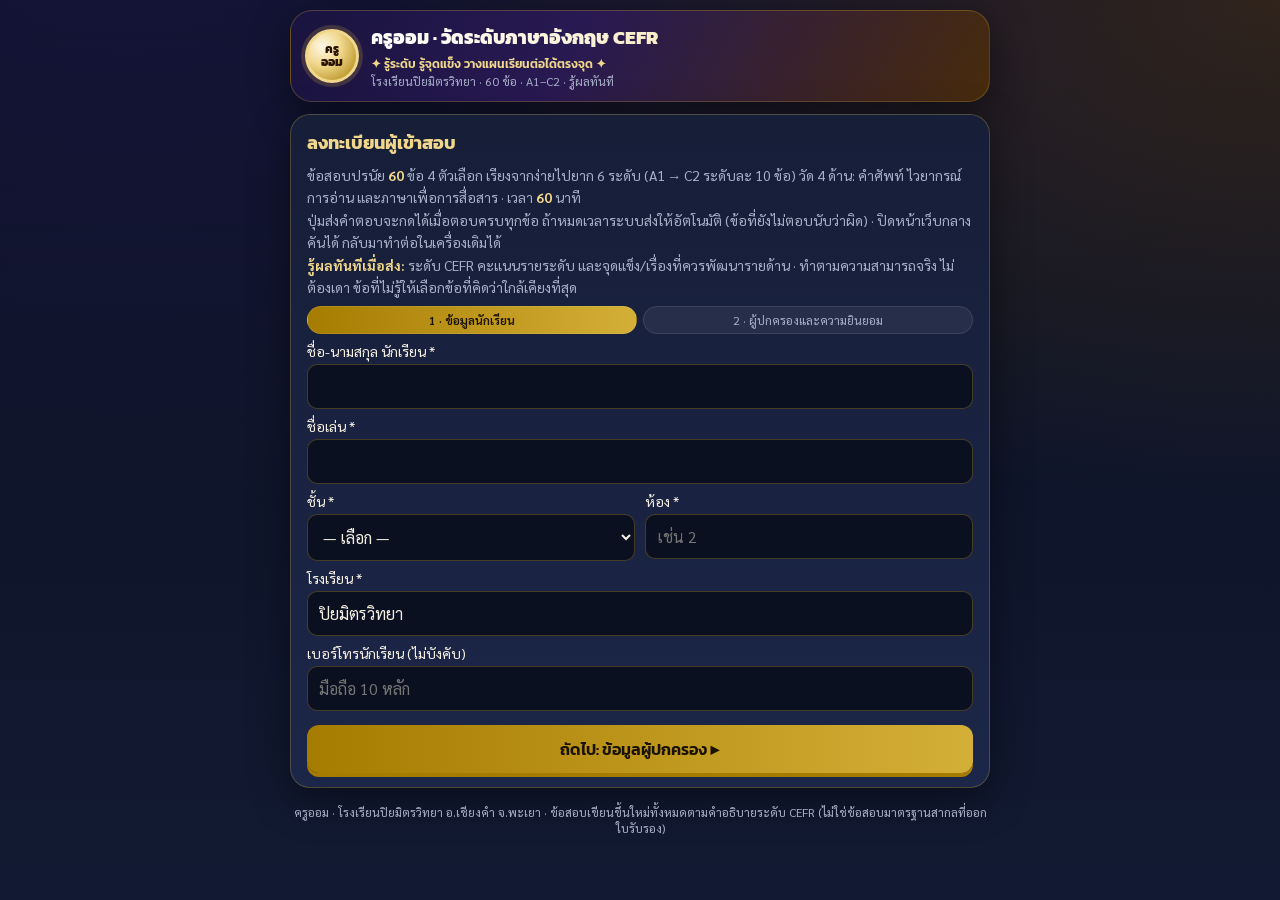
==== index.html @ 5bc0a06a "ครูออม · แบบทดสอบวัดระดับภาษาอังกฤษ CEFR A1–C2 (v1 2569-10-17)" ====
<!DOCTYPE html>
<html lang="th"><head><meta charset="utf-8"><meta name="viewport" content="width=device-width,initial-scale=1,viewport-fit=cover">
<title>ครูออม · แบบทดสอบวัดระดับภาษาอังกฤษ CEFR – โรงเรียนปิยมิตรวิทยา</title>
<meta name="description" content="แบบทดสอบวัดระดับภาษาอังกฤษตามกรอบ CEFR (A1–C2) 60 ข้อ 60 นาที รู้ผลทันที พร้อมวิเคราะห์จุดแข็งและเรื่องที่ควรพัฒนา · โรงเรียนปิยมิตรวิทยา อ.เชียงคำ จ.พะเยา">
<meta name="theme-color" content="#0b1020"><link rel="icon" href="data:,">
<meta property="og:type" content="website">
<meta property="og:site_name" content="ครูออม · โรงเรียนปิยมิตรวิทยา">
<meta property="og:title" content="ครูออม · วัดระดับภาษาอังกฤษ CEFR A1–C2 — รู้ผลทันที">
<meta property="og:description" content="แบบทดสอบวัดระดับภาษาอังกฤษตามกรอบ CEFR 60 ข้อ 60 นาที รู้ระดับทันที พร้อมจุดแข็งและเรื่องที่ควรพัฒนารายด้าน · โรงเรียนปิยมิตรวิทยา อ.เชียงคำ จ.พะเยา">
<meta property="og:url" content="https://kruom9.github.io/kruom-cefr/">
<meta property="og:image" content="https://kruom9.github.io/kruom-cefr/og-image.png">
<meta property="og:image:width" content="1200"><meta property="og:image:height" content="630">
<meta property="og:locale" content="th_TH">
<meta name="twitter:card" content="summary_large_image">
<link rel="canonical" href="https://kruom9.github.io/kruom-cefr/">
<link rel="preconnect" href="https://fonts.googleapis.com"><link href="https://fonts.googleapis.com/css2?family=Kanit:wght@400;600;800&family=Sarabun:wght@400;600&display=swap" rel="stylesheet">
<style>
:root{--bg:#0b1020;--bg2:#121a33;--panel:#161e38;--panel2:#1c2648;--line:rgba(212,175,55,.28);--gold:#d4af37;--gold2:#f0d78c;--gold3:#a67c00;
 --cream:#f7f1e3;--muted:#a8b0c8;--ok:#3dd68c;--bad:#ff6b7a;--warn:#ff9f43;--shadow:0 12px 40px rgba(0,0,0,.45);--radius:20px;
 --font:Kanit,Sarabun,Tahoma,sans-serif;--font-body:Sarabun,Kanit,Tahoma,sans-serif}
*{box-sizing:border-box}
body{margin:0;font-family:var(--font);background:radial-gradient(1200px 600px at 10% -10%,#2a1f6e55,transparent),radial-gradient(900px 500px at 100% 0%,#7a4b1055,transparent),linear-gradient(180deg,var(--bg),var(--bg2));color:var(--cream);min-height:100vh}
main{max-width:720px;margin:0 auto;padding:10px 10px 40px}
.hero{display:flex;gap:12px;align-items:center;background:linear-gradient(120deg,#1a1440ee,#2a1a55ee 40%,#4a2c0aee);border:1px solid var(--line);border-radius:22px;padding:12px 14px;box-shadow:var(--shadow)}
.logo{width:54px;height:54px;flex-shrink:0;border-radius:50%;background:radial-gradient(circle at 30% 30%,#fff8e7,#f0d78c 40%,#a67c00);color:#2a1200;font-weight:800;display:grid;place-items:center;font-size:12px;border:3px solid var(--gold2);box-shadow:0 0 0 4px #d4af3733;text-align:center;line-height:1.05}
.ttl{flex:1;min-width:0}.ttl h1{margin:0;font-size:19px;background:linear-gradient(90deg,#fff,#f0d78c);-webkit-background-clip:text;background-clip:text;color:transparent;font-weight:800}
.ttl .sub{font-size:12px;color:var(--muted);font-family:var(--font-body)}
.slogan{margin:3px 0 0;font-size:12px;font-weight:600;color:var(--gold2)}
.btn{border:0;border-radius:12px;padding:10px 14px;font:inherit;font-weight:600;cursor:pointer}
.reset{background:#ffffff14;color:var(--cream);border:1px solid var(--line)}
.go{background:linear-gradient(90deg,var(--gold3),var(--gold));color:#1a1200;font-size:16px;padding:12px 18px;box-shadow:0 4px 0 var(--gold3)}
.go:disabled{filter:grayscale(1);opacity:.55;cursor:not-allowed}
.panel{background:linear-gradient(180deg,var(--panel),var(--panel2));border:1px solid var(--line);border-radius:var(--radius);padding:14px 16px;margin-top:12px;box-shadow:var(--shadow)}
.panel h2{margin:0 0 8px;font-size:18px;color:var(--gold2)}
label{display:block;font-size:14px;margin-top:8px;font-family:var(--font-body)}
input[type=text],input[type=tel],input:not([type]),select{width:100%;padding:11px;font:inherit;font-size:16px;margin-top:4px;border:1px solid var(--line);border-radius:10px;background:#0b1020;color:var(--cream)}
.row2{display:flex;gap:10px}.row2>label{flex:1}
.pdpa{background:#3a2a1066;border:1px solid var(--line);border-radius:12px;padding:12px;font-size:13px;font-family:var(--font-body);color:var(--muted);margin:12px 0;line-height:1.55}.pdpa b{color:var(--gold2)}
.pdpa ul{margin:6px 0;padding-left:18px}.pdpa li{margin:3px 0}
.steps{display:flex;gap:6px;margin:8px 0 2px;font-size:12px;font-family:var(--font-body)}.steps span{flex:1;text-align:center;padding:5px;border-radius:999px;background:#ffffff10;color:var(--muted);border:1px solid #ffffff18}.steps span.on{background:linear-gradient(90deg,var(--gold3),var(--gold));color:#1a1200;font-weight:600}
.rules{font-family:var(--font-body);font-size:14px;color:var(--muted);line-height:1.6;margin:0}.rules b{color:var(--gold2)}
.err{color:var(--bad);font-family:var(--font-body);font-size:14px}
.hidden{display:none!important}
.topbar{position:sticky;top:0;z-index:20;background:#0b1020f2;border-bottom:1px solid var(--line);padding:8px 10px;display:flex;gap:8px;align-items:center;flex-wrap:wrap;backdrop-filter:blur(6px)}
.timer{font-weight:800;font-size:17px;color:var(--gold2);min-width:66px}.timer.low{color:var(--bad)}
.pbar{flex:1;min-width:40px;height:10px;background:#ffffff18;border-radius:8px;overflow:hidden}.pbar i{display:block;height:100%;background:linear-gradient(90deg,var(--gold3),var(--gold2));transition:width .3s}
.prog{font-size:12px;color:var(--muted);font-family:var(--font-body)}
.qtop{display:flex;justify-content:space-between;align-items:center;gap:6px;font-size:13px;color:var(--muted);flex-wrap:wrap}
.tag{display:inline-block;font-size:11px;padding:2px 8px;border-radius:8px;background:#3a2a55;color:#d4bfff;margin-right:4px}.tag.lv{background:#4a3a0a;color:var(--gold2)}
.passage{font-family:var(--font-body);font-size:15px;line-height:1.6;background:#ffffff0a;border:1px dashed var(--line);border-radius:14px;padding:10px 12px;margin:10px 0;white-space:pre-wrap;color:#e8e3d4;max-height:42vh;overflow:auto}
.passage b{color:var(--gold2);display:block;margin-bottom:4px}
.qtext{font-size:18px;line-height:1.55;margin:12px 0;white-space:pre-wrap;font-family:var(--font-body);color:#fff}
.opts{display:grid;gap:8px}
.opt{text-align:left;background:#ffffff0c;border:2px solid #ffffff18;color:var(--cream);font-size:16px;font-family:var(--font-body);padding:12px 14px;border-radius:14px;width:100%}
.opt.sel{background:#3a2c08;border-color:var(--gold);color:#fff}
.actions{display:flex;flex-wrap:wrap;gap:10px;justify-content:center;margin-top:14px}
.grid{display:flex;flex-wrap:wrap;gap:5px}.grid b{width:100%;margin:8px 0 2px;font-size:13px;color:var(--gold2)}
.cell{width:36px;height:32px;padding:0;font-size:12px;border-radius:8px;border:1px solid #ff6b7a66;background:#5a1a2255;color:#ffc2c8;font-family:var(--font)}
.cell.done{background:#1b5e3a88;border-color:#3dd68c88;color:#c9ffe2}.cell.cur{outline:3px solid var(--gold)}
.note{font-family:var(--font-body);font-size:12px;color:var(--muted);text-align:center;margin-top:16px}
.muted{color:var(--muted);font-family:var(--font-body)}
/* ===== Result card (สว่าง พิมพ์/แคปหน้าจอง่าย) ===== */
.rcard{background:#fffdf7;color:#14204a;border-radius:18px;padding:16px;margin-top:12px;border:3px solid var(--gold);box-shadow:var(--shadow);font-family:var(--font-body)}
.rhead{display:flex;gap:10px;align-items:center;border-bottom:2px solid #e6d39a;padding-bottom:10px}
.rhead .logo{width:46px;height:46px;font-size:11px}
.rhead h2{margin:0;font-family:var(--font);font-size:17px;color:#0d1b4c}.rhead .who{font-size:13px;color:#4a5376}
.lvbox{display:flex;gap:14px;align-items:center;margin:14px 0 6px}
.badge{display:inline-grid;place-items:center;min-width:44px;height:30px;padding:0 8px;border-radius:9px;font-family:var(--font);font-weight:800;font-size:15px;color:#fff;background:#6b7280}
.badge.big{min-width:96px;height:96px;border-radius:22px;font-size:34px;box-shadow:0 6px 0 #0002;flex-direction:column;line-height:1}
.badge.big small{font-size:11px;font-weight:600;margin-top:4px;opacity:.9}
.L0{background:#8a8f9e}.L1{background:#2e9d5b}.L2{background:#1f8a8a}.L3{background:#2563c9}.L4{background:#5b3fc4}.L5{background:#a8327a}.L6{background:#b8860b}
.lvtext b{font-family:var(--font);font-size:18px;color:#0d1b4c}.lvtext div{font-size:13px;color:#4a5376;line-height:1.5}
.oneline{background:#0d1b4c;color:#f7e7b0;border-radius:12px;padding:10px 12px;font-weight:600;font-size:15px;margin:10px 0}
.rsec{margin-top:14px}.rsec h3{margin:0 0 6px;font-family:var(--font);font-size:15px;color:#0d1b4c;border-left:5px solid var(--gold);padding-left:8px}
.lvbars{display:grid;gap:5px}.lvb{display:grid;grid-template-columns:36px 1fr 54px;gap:8px;align-items:center;font-size:13px}
.track{position:relative;height:16px;background:#ece7d6;border-radius:8px;overflow:hidden}.track i{display:block;height:100%;border-radius:8px}
.track .th{position:absolute;top:-2px;bottom:-2px;width:2px;background:#c0392b}
.chart{position:relative;padding:4px 0 0}
.crow{display:grid;grid-template-columns:118px 1fr;gap:8px;align-items:center;margin:6px 0;font-size:13px}
.ctrack{position:relative;height:22px;background:repeating-linear-gradient(90deg,#ece7d6 0,#ece7d6 calc(100%/6 - 1px),#d9d1b8 calc(100%/6 - 1px),#d9d1b8 calc(100%/6));border-radius:6px}
.ctrack i{position:absolute;left:0;top:3px;bottom:3px;border-radius:5px}
.ctrack .ov{position:absolute;top:-4px;bottom:-4px;border-left:3px dashed #0d1b4c}
.cscale{display:grid;grid-template-columns:118px repeat(6,1fr);gap:0 0;font-size:11px;color:#4a5376;margin-left:0}.cscale span{text-align:right;padding-right:2px}
.part{border:2px solid #e3dcc4;border-radius:14px;padding:10px 12px;margin:8px 0;background:#fff}
.part.strong{border-color:#1f9d55;background:#ecfbf2}.part.weak{border-color:#f08c1a;background:#fff4e6}
.part .ph{display:flex;gap:8px;align-items:center;flex-wrap:wrap}.part .pn{font-family:var(--font);font-weight:600;font-size:15px;flex:1;min-width:120px}
.chip{font-size:12px;font-weight:700;border-radius:999px;padding:3px 10px}.chip.strong{background:#1f9d55;color:#fff}.chip.mid{background:#dfe5f2;color:#34406b}.chip.weak{background:#f08c1a;color:#fff}
.part .ps{font-size:13px;color:#4a5376;margin-top:4px}.part .pa{font-size:13.5px;margin-top:4px;color:#14204a}
.advice{background:#f6f0dc;border-radius:12px;padding:10px 12px;font-size:14px;line-height:1.6}
.rule{font-size:12.5px;color:#4a5376;line-height:1.6}.rule summary{cursor:pointer;font-weight:600;color:#0d1b4c}
.warnbox{background:#fff1e0;border:1px solid #f0a35a;border-radius:10px;padding:8px 10px;font-size:13px;color:#8a4b00;margin-top:8px}
.rfoot{margin-top:12px;font-size:11.5px;color:#6b7393;text-align:center;border-top:1px solid #e6d39a;padding-top:8px}
.rev{font-size:14px;border-bottom:1px solid #ffffff14;padding:10px 0;line-height:1.5;font-family:var(--font-body)}.ok{color:var(--ok)}.bad{color:var(--bad)}
@media print{body{background:#fff!important}main{max-width:none;padding:0}.noprint,.hero,.topbar,.note{display:none!important}.rcard{box-shadow:none;margin:0;border-width:2px}.part,.lvb,.crow{break-inside:avoid}}
</style></head><body>
<main>
<header class="hero noprint"><div class="logo">ครู<br>ออม</div><div class="ttl"><h1>ครูออม · วัดระดับภาษาอังกฤษ CEFR</h1>
<div class="slogan">✦ รู้ระดับ รู้จุดแข็ง วางแผนเรียนต่อได้ตรงจุด ✦</div><div class="sub">โรงเรียนปิยมิตรวิทยา · 60 ข้อ · A1–C2 · รู้ผลทันที</div></div></header>

<!-- REGISTER -->
<section id="sReg" class="panel">
<h2>ลงทะเบียนผู้เข้าสอบ</h2>
<p class="rules">ข้อสอบปรนัย <b id="nq">60</b> ข้อ 4 ตัวเลือก เรียงจากง่ายไปยาก 6 ระดับ (A1 → C2 ระดับละ 10 ข้อ) วัด 4 ด้าน: คำศัพท์ ไวยากรณ์ การอ่าน และภาษาเพื่อการสื่อสาร · เวลา <b id="nmin">60</b> นาที<br>
ปุ่มส่งคำตอบจะกดได้เมื่อตอบครบทุกข้อ ถ้าหมดเวลาระบบส่งให้อัตโนมัติ (ข้อที่ยังไม่ตอบนับว่าผิด) · ปิดหน้าเว็บกลางคันได้ กลับมาทำต่อในเครื่องเดิมได้<br>
<b>รู้ผลทันทีเมื่อส่ง:</b> ระดับ CEFR คะแนนรายระดับ และจุดแข็ง/เรื่องที่ควรพัฒนารายด้าน · ทำตามความสามารถจริง ไม่ต้องเดา ข้อที่ไม่รู้ให้เลือกข้อที่คิดว่าใกล้เคียงที่สุด</p>
<div class="steps"><span id="stp1" class="on">1 · ข้อมูลนักเรียน</span><span id="stp2">2 · ผู้ปกครองและความยินยอม</span></div>
<div id="regA">
<label>ชื่อ-นามสกุล นักเรียน *<input id="fname" autocomplete="name"></label>
<label>ชื่อเล่น *<input id="fnick"></label>
<div class="row2"><label>ชั้น *<select id="fgrade"><option value="">— เลือก —</option><option>ป.6</option><option>ม.1</option><option>ม.2</option><option>ม.3</option><option>ม.4</option><option>ม.5</option><option>ม.6</option></select></label>
<label>ห้อง *<input id="froom" inputmode="numeric" placeholder="เช่น 2"></label></div>
<label>โรงเรียน *<input id="fschool" value="ปิยมิตรวิทยา"></label>
<label>เบอร์โทรนักเรียน (ไม่บังคับ)<input id="fphone" type="tel" inputmode="tel" placeholder="มือถือ 10 หลัก"></label>
<button class="btn go" id="nextBtn" style="width:100%;margin-top:14px">ถัดไป: ข้อมูลผู้ปกครอง ▶</button>
</div>
<div id="regB" class="hidden">
<label>ชื่อ-นามสกุล ผู้ปกครอง *<input id="fpname" autocomplete="off"></label>
<label>ความเกี่ยวข้องกับนักเรียน *<select id="fprel"><option value="">— เลือก —</option><option>บิดา</option><option>มารดา</option><option>ปู่/ย่า/ตา/ยาย</option><option>พี่/ญาติ</option><option>ผู้ปกครองตามกฎหมาย/อื่น ๆ</option></select></label>
<label>เบอร์โทรผู้ปกครอง (ไม่บังคับ)<input id="fpphone" type="tel" inputmode="tel" placeholder="มือถือ 10 หลัก"></label>
<label>LINE ID ผู้ปกครอง (ไม่บังคับ)<input id="fline" autocomplete="off"></label>
<div class="pdpa"><b>ความยินยอมของผู้ปกครอง (พ.ร.บ.คุ้มครองข้อมูลส่วนบุคคล พ.ศ. 2562)</b>
<ul>
<li><b>ข้อมูลที่เก็บ:</b> ชื่อ-นามสกุล ชื่อเล่น ชั้น/ห้อง โรงเรียน เบอร์นักเรียน (ถ้ากรอก) ชื่อผู้ปกครอง ความเกี่ยวข้อง เบอร์โทรและ LINE ID ผู้ปกครอง (ถ้ากรอก) คำตอบรายข้อ และผลวัดระดับ · <b>ไม่เก็บเลขบัตรประชาชน</b></li>
<li><b>วัตถุประสงค์:</b> แจ้งผลระดับภาษาอังกฤษและคำแนะนำแก่นักเรียนและผู้ปกครอง จัดกลุ่มการเรียนให้เหมาะกับระดับ และวางแผนพัฒนาการสอนภาษาอังกฤษของโรงเรียนปิยมิตรวิทยาเท่านั้น ไม่ขายหรือเปิดเผยต่อบุคคลภายนอก</li>
<li><b>ระยะเวลาเก็บ:</b> ไม่เกิน 1 ปีการศึกษา จากนั้นโรงเรียนจะลบข้อมูล</li>
<li><b>สิทธิของผู้ปกครอง:</b> ขอดู แก้ไข ลบข้อมูล หรือถอนความยินยอมได้ทุกเมื่อ โดยติดต่อครูออม (ผู้บริหารฝ่ายมัธยม) โรงเรียนปิยมิตรวิทยา</li>
<li id="pdpaLocal"><b>ในเครื่องนี้:</b> ข้อมูล คำตอบ และผลสอบบันทึกไว้ในเบราว์เซอร์ของเครื่องนี้ ลบได้ด้วยปุ่ม "เริ่มใหม่สำหรับผู้สอบคนถัดไป"</li>
</ul>
<label style="display:flex;gap:8px;align-items:flex-start;color:var(--cream)"><input type="checkbox" id="fconsent" style="width:22px;height:22px;margin-top:2px;flex-shrink:0"> <span>ข้าพเจ้าเป็นผู้ปกครองของนักเรียน หรือได้รับอนุญาตจากผู้ปกครองแล้ว และยินยอมให้เก็บและใช้ข้อมูลตามที่ระบุข้างต้น *</span></label></div>
<div class="actions" style="margin-top:4px"><button class="btn reset" id="backBtn">◀ แก้ไขข้อมูลนักเรียน</button><button class="btn go" id="startBtn" style="flex:1">📝 เริ่มทำแบบทดสอบ</button></div>
</div>
<div id="regErr" class="err"></div>
</section>

<!-- EXAM -->
<section id="sExam" class="hidden">
<div class="topbar"><span class="timer" id="timer">60:00</span><div class="pbar"><i id="pbar"></i></div><span class="prog" id="prog"></span>
<button class="btn reset" id="navBtn" style="padding:7px 10px;font-size:13px">☰ ข้อ</button><button class="btn go" id="submitBtn" style="padding:7px 12px;font-size:14px" disabled>ส่งคำตอบ</button></div>
<div class="panel" id="navCard" style="display:none"><div class="grid" id="grid"></div><p class="muted" style="font-size:12px;margin:8px 0 0">เขียว = ตอบแล้ว · แดง = ยังไม่ตอบ · แตะเพื่อไปยังข้อนั้น</p></div>
<div class="panel">
<div class="qtop"><span id="qHead"></span><span id="qTags"></span></div>
<div class="passage hidden" id="qPassage"></div>
<div class="qtext" id="qText"></div><div class="opts" id="qOpts"></div>
<div class="actions"><button class="btn reset" id="prevBtn">◀ ข้อก่อน</button><button class="btn reset" id="nextUn">ไปข้อที่ยังไม่ตอบ</button><button class="btn go" id="nextQ">ข้อถัดไป ▶</button></div>
</div>
<p class="note">ระบบบันทึกคำตอบในเครื่องนี้อัตโนมัติ · เวลายังเดินต่อแม้ปิดหน้าเว็บ</p>
</section>

<!-- RESULT -->
<section id="sResult" class="hidden"><div id="resBox"></div></section>
<p class="note">ครูออม · โรงเรียนปิยมิตรวิทยา อ.เชียงคำ จ.พะเยา · ข้อสอบเขียนขึ้นใหม่ทั้งหมดตามคำอธิบายระดับ CEFR (ไม่ใช่ข้อสอบมาตรฐานสากลที่ออกใบรับรอง)</p>
</main>
<script src="config.js"></script><script src="scoring.js"></script><script src="questions/cefr.js"></script>
<script>
const CFG=window.CEFR_CONFIG,BANK=window.QB.cefr,SC=window.CEFR_SCORING,TH="กขคง",LS="kruom_cefr_v1",LSH="kruom_cefr_results";
const $=id=>document.getElementById(id);
function shuffle(a){a=a.slice();for(let i=a.length-1;i>0;i--){const j=Math.floor(Math.random()*(i+1));[a[i],a[j]]=[a[j],a[i]]}return a}
function esc(s){return String(s).replace(/[&<>"]/g,c=>({"&":"&amp;","<":"&lt;",">":"&gt;",'"':"&quot;"}[c]))}
let S=load();function load(){try{return JSON.parse(localStorage.getItem(LS))||{}}catch(e){return{}}}
function persist(){try{localStorage.setItem(LS,JSON.stringify(S))}catch(e){}}
function show(id){["sReg","sExam","sResult"].forEach(s=>$(s).classList.toggle("hidden",s!==id));window.scrollTo(0,0)}
$("nq").textContent=BANK.questions.length;$("nmin").textContent=CFG.TIME_LIMIT_MIN;
const LV_ADV={
"Pre-A1":"เริ่มจากพื้นฐาน: ทบทวนตัวอักษร เสียง และคำศัพท์ใกล้ตัว (ครอบครัว สี ตัวเลข สิ่งของในห้องเรียน) วันละ 10 คำ ฝึกประโยค I am / This is / I like ฟังเพลงหรือการ์ตูนภาษาอังกฤษง่าย ๆ ทุกวัน",
"A1":"ต่อยอดสู่ A2: ฝึก Past Simple (เล่าเมื่อวาน/วันหยุด) คำศัพท์เรื่องการซื้อของ อาหาร การเดินทาง อ่านข้อความสั้น เช่น ป้ายประกาศ ข้อความแชต และฝึกถาม-ตอบสั้น ๆ กับเพื่อน",
"A2":"ต่อยอดสู่ B1: ฝึก Present Perfect, If แบบที่ 1, Passive อย่างง่าย อ่านเรื่องสั้นหรือข่าวสำหรับผู้เรียนวันละ 1 เรื่อง แล้วสรุปใจความ 2–3 ประโยค ฝึกแสดงความเห็นพร้อมเหตุผล (I think … because …)",
"B1":"ต่อยอดสู่ B2: ฝึกแยกข้อเท็จจริงกับความเห็นในบทความ เรียนรู้ collocation และ phrasal verb ที่ใช้บ่อย ฝึก If แบบที่ 2–3, reported speech และฝึกพูด/เขียนโต้แย้งอย่างสุภาพ",
"B2":"ต่อยอดสู่ C1: อ่านบทความวิชาการ/บทบรรณาธิการ จับนัยแฝงและน้ำเสียงผู้เขียน เพิ่มคำศัพท์ระดับวิชาการ ฝึกโครงสร้างขั้นสูง (inversion, mixed conditional) และเลือกระดับภาษาทางการให้เหมาะกับสถานการณ์",
"C1":"ต่อยอดสู่ C2: อ่านวรรณกรรม บทวิจารณ์ และงานเขียนเชิงประชด สังเกตสำนวนและความหมายละเอียดอ่อน ฝึกเขียนเรียงความเชิงวิเคราะห์ และเตรียมสอบมาตรฐานสากลถ้าต้องการใบรับรอง",
"C2":"ระดับเชี่ยวชาญ: รักษาระดับด้วยการอ่าน-ฟังสื่อจริงหลากหลาย ฝึกงานเขียนเชิงวิชาการ/สร้างสรรค์ และสามารถช่วยเป็นพี่เลี้ยงภาษาอังกฤษให้เพื่อน ๆ ได้ แนะนำให้สอบมาตรฐานสากลเพื่อรับรองระดับ"};
const PART_ADV={
vocab:{strong:"คลังคำศัพท์ดีมาก ต่อยอดด้วยการจดคำศัพท์เป็นกลุ่มคำ (collocation) และลองใช้คำใหม่ในการเขียน",mid:"ฝึกคำศัพท์วันละ 5–10 คำ พร้อมประโยคตัวอย่าง และทบทวนด้วยบัตรคำทุกสัปดาห์",weak:"เริ่มจากคำศัพท์ตามหัวข้อในชีวิตประจำวัน ทบทวนซ้ำแบบเว้นระยะ (วันนี้ พรุ่งนี้ อีก 3 วัน) และอ่านเรื่องง่าย ๆ เพื่อเจอคำซ้ำ"},
grammar:{strong:"โครงสร้างประโยคแม่นยำ ต่อยอดด้วยโครงสร้างระดับสูงขึ้นและใช้ในงานเขียนจริง",mid:"ทบทวน tense และโครงสร้างที่ยังสับสน ทำแบบฝึกสั้น ๆ แล้วตรวจคำตอบพร้อมเหตุผล",weak:"ทบทวน tense พื้นฐาน (Present/Past/Future) ทีละเรื่อง สังเกตคำบอกเวลา (every day, yesterday, since) และฝึกแต่งประโยคของตัวเอง"},
reading:{strong:"จับใจความและตีความได้ดี ต่อยอดด้วยบทความที่ยาวและยากขึ้น ฝึกหาน้ำเสียงและจุดประสงค์ของผู้เขียน",mid:"อ่านวันละ 1 เรื่องสั้น ฝึกถามตัวเองว่า ใคร ทำอะไร ที่ไหน ทำไม แล้วสรุปเป็นประโยคเดียว",weak:"เริ่มจากข้อความสั้นที่ระดับต่ำกว่าระดับรวม 1 ขั้น อ่านคำถามก่อนแล้วหาคำตอบในบทอ่าน ขีดเส้นใต้คำสำคัญ"},
functional:{strong:"ใช้ภาษาได้เหมาะกับสถานการณ์ ต่อยอดด้วยการฝึกพูดจริง เช่น บทบาทสมมติ นำเสนอ หรือคุยกับชาวต่างชาติ",mid:"ฝึกประโยคที่ใช้บ่อยในสถานการณ์จริง (ขอร้อง ชวน ปฏิเสธ ขอโทษ) และสังเกตความสุภาพของแต่ละแบบ",weak:"ฝึกบทสนทนาสั้น ๆ คู่กับเพื่อน จำคู่ถาม-ตอบที่ใช้บ่อย และดูคลิปบทสนทนาแล้วพูดตาม"}};

// ===== REGISTER =====
const PH=/^0[689]\d{8}$/,clean=x=>x.replace(/[\s-]/g,""),v=id=>$(id).value.trim();
document.querySelectorAll("#sReg input,#sReg select").forEach(i=>i.addEventListener("input",()=>$("regErr").textContent=""));
function stepA(){const e=[];
 if(!v("fname")||v("fname").split(/\s+/).length<2)e.push("กรอกชื่อและนามสกุลนักเรียน (เว้นวรรคระหว่างชื่อกับนามสกุล)");if(!v("fnick"))e.push("กรอกชื่อเล่น");
 if(!v("fgrade"))e.push("เลือกชั้น");if(!/^\d{1,2}$/.test(v("froom")))e.push("กรอกห้องเป็นตัวเลข เช่น 2");if(!v("fschool"))e.push("กรอกโรงเรียน");
 if(v("fphone")&&!PH.test(clean(v("fphone"))))e.push("เบอร์โทรนักเรียนไม่ถูกต้อง (มือถือ 10 หลัก ขึ้นต้น 06/08/09)");return e}
function showErr(e){$("regErr").innerHTML=e.length?"• "+e.join("<br>• "):"";return !e.length}
function regStep(n){$("regA").classList.toggle("hidden",n!==1);$("regB").classList.toggle("hidden",n!==2);$("stp1").classList.toggle("on",n===1);$("stp2").classList.toggle("on",n===2);$("regErr").textContent="";window.scrollTo(0,0)}
$("nextBtn").onclick=()=>{if(showErr(stepA()))regStep(2)};$("backBtn").onclick=()=>regStep(1);
$("startBtn").onclick=()=>{const e=stepA();if(e.length){regStep(1);showErr(e);return}
 if(!v("fpname")||v("fpname").split(/\s+/).length<2)e.push("กรอกชื่อและนามสกุลผู้ปกครอง");if(!v("fprel"))e.push("เลือกความเกี่ยวข้องกับนักเรียน");
 if(v("fpphone")&&!PH.test(clean(v("fpphone"))))e.push("เบอร์โทรผู้ปกครองไม่ถูกต้อง (มือถือ 10 หลัก ขึ้นต้น 06/08/09)");
 if(/\d{13}/.test(clean(v("fline"))))e.push("ช่อง LINE ID ไม่ต้องกรอกเลขบัตรประชาชน");
 if(!$("fconsent").checked)e.push("ผู้ปกครองต้องติ๊กยินยอมตาม PDPA ก่อนเริ่มสอบ");
 if(!showErr(e))return;const now=Date.now();
 S={id:"CEFR-"+now.toString(36).toUpperCase()+"-"+Math.random().toString(36).slice(2,6).toUpperCase(),
  student:{name:v("fname"),nickname:v("fnick"),room:v("fgrade")+"/"+v("froom"),school:v("fschool"),phone:clean(v("fphone")),
   parentName:v("fpname"),parentRelation:v("fprel"),parentPhone:clean(v("fpphone")),parentLine:v("fline"),consent:true,consentAt:new Date(now).toISOString(),consentVersion:"pdpa-cefr-v1-2569"},
  version:BANK.version,order:buildOrder(),startedAt:now,endAt:now+CFG.TIME_LIMIT_MIN*60000,cur:0};
 S.ans=new Array(S.order.length).fill(null);persist();startExam()};
if(CFG.SAVE_URL)$("pdpaLocal").innerHTML+=" และจะส่งให้โรงเรียนผ่านระบบบันทึกผลออนไลน์";
// ลำดับข้อ: เรียงตามระดับ A1→C2 · (ถ้าเปิด) สลับภายในระดับ โดยข้ออ่านจากบทเดียวกันอยู่ติดกัน · สลับตัวเลือก
function buildOrder(){const out=[];BANK.levels.forEach(lv=>{const qs=BANK.questions.map((q,i)=>({q,i})).filter(x=>x.q.level===lv);
 let groups=[];qs.forEach(x=>{const g=x.q.passage&&groups.find(g=>g[0].q.passage===x.q.passage);g?g.push(x):groups.push([x])});
 if(CFG.SHUFFLE_WITHIN_LEVEL)groups=shuffle(groups);
 groups.flat().forEach(x=>out.push({qi:x.i,perm:CFG.SHUFFLE_CHOICES?shuffle([0,1,2,3]):[0,1,2,3]}))});return out}
const itemAt=k=>{const o=S.order[k],q=BANK.questions[o.qi];return{...q,choices:o.perm.map(i=>q.choices[i]),answer:o.perm.indexOf(q.answer)}};

// ===== EXAM =====
let tick=null,done=false;
function startExam(){show("sExam");clearInterval(tick);tick=setInterval(timer,500);timer();renderQ(S.cur||0)}
function timer(){const r=Math.max(0,S.endAt-Date.now()),m=Math.floor(r/60000),s=Math.floor(r%60000/1000);$("timer").textContent=`⏱ ${m}:${String(s).padStart(2,"0")}`;
 $("timer").classList.toggle("low",r<5*60000);if(r<=0)submit(true)}
function renderQ(k){S.cur=k;persist();const it=itemAt(k);
 $("qHead").textContent=`ข้อ ${k+1} / ${S.order.length}`;$("qTags").innerHTML=`<span class="tag lv">ระดับ ${it.level}</span><span class="tag">${esc(BANK.skills[it.skill])}</span>`;
 const p=it.passage&&BANK.passages[it.passage];$("qPassage").classList.toggle("hidden",!p);if(p)$("qPassage").innerHTML=`<b>📖 ${esc(p.title)}</b>${esc(p.text)}`;
 $("qText").textContent=it.q;$("qOpts").innerHTML="";
 it.choices.forEach((c,j)=>{const b=document.createElement("button");b.className="btn opt"+(S.ans[k]===j?" sel":"");b.textContent=TH[j]+". "+c;b.onclick=()=>{S.ans[k]=j;persist();renderQ(k)};$("qOpts").appendChild(b)});
 status()}
function status(){const n=S.ans.filter(a=>a!==null).length,N=S.order.length;$("prog").textContent=`ตอบแล้ว ${n}/${N}`;$("pbar").style.width=n/N*100+"%";$("submitBtn").disabled=n<N;
 if($("navCard").style.display!=="none")grid()}
function grid(){const g=$("grid");g.innerHTML="";let last="";S.order.forEach((o,k)=>{const lv=BANK.questions[o.qi].level;if(lv!==last){last=lv;const h=document.createElement("b");h.textContent="ระดับ "+lv+" · "+BANK.levelInfo[lv].name;g.appendChild(h)}
 const c=document.createElement("button");c.className="cell"+(S.ans[k]!==null?" done":"")+(k===S.cur?" cur":"");c.textContent=k+1;c.onclick=()=>{renderQ(k);window.scrollTo(0,0)};g.appendChild(c)})}
$("navBtn").onclick=()=>{const c=$("navCard");c.style.display=c.style.display==="none"?"block":"none";status()};
$("prevBtn").onclick=()=>S.cur>0&&renderQ(S.cur-1);$("nextQ").onclick=()=>S.cur<S.order.length-1&&renderQ(S.cur+1);
$("nextUn").onclick=()=>{const N=S.order.length;for(let d=1;d<=N;d++){const k=(S.cur+d)%N;if(S.ans[k]===null)return renderQ(k)}alert("ตอบครบทุกข้อแล้ว กดส่งคำตอบได้เลย")};
$("submitBtn").onclick=()=>{if(confirm("ยืนยันส่งคำตอบ? ส่งแล้วแก้ไขไม่ได้"))submit(false)};
window.addEventListener("beforeunload",e=>{if(S.student&&!S.result&&!done){e.preventDefault();e.returnValue=""}});

// ===== SUBMIT & RESULT =====
function submit(timeout){if(done||S.result)return;done=true;clearInterval(tick);
 const items=S.order.map((_,k)=>itemAt(k)),r=SC.score(items,S.ans,CFG),now=Date.now();
 const unanswered=S.ans.filter(a=>a===null).length,minutes=Math.round((Math.min(now,S.endAt)-S.startedAt)/6000)/10;
 S.result={level:r.level,levelIdx:r.levelIdx,total:r.total,max:r.max,perLevel:r.perLevel,parts:r.parts,summary:r.summary,inconsistent:r.inconsistent,timeout,unanswered,minutes,submittedAt:new Date(now).toISOString()};
 S.answers=items.map((it,k)=>({n:k+1,id:it.id,level:it.level,skill:it.skill,topic:it.topic,chosen:S.ans[k]===null?"":it.choices[S.ans[k]],correct:r.detail[k]}));
 persist();
 try{const h=JSON.parse(localStorage.getItem(LSH)||"[]");h.push({id:S.id,name:S.student.name,room:S.student.room,level:r.level,total:r.total,at:S.result.submittedAt});localStorage.setItem(LSH,JSON.stringify(h))}catch(e){}
 renderResult();save()}
function partLevelsPayload(R){const o={};SC.PARTS.forEach(p=>{const x=R.parts[p];o[p]={name:x.name,correct:x.c,total:x.n,percent:x.pct,level:x.level,status:x.status,statusTh:x.statusTh}});return o}
function payload(){const R=S.result;return{type:"cefr",id:S.id,version:S.version,registration:S.student,
 result:{level:R.level,total:R.total,max:R.max,perLevel:Object.fromEntries(SC.LEVELS.map(l=>[l,{correct:R.perLevel[l].c,total:R.perLevel[l].n,percent:R.perLevel[l].pct,pass:R.perLevel[l].pass}])),
  parts:partLevelsPayload(R),summary:R.summary,inconsistent:R.inconsistent,timeout:R.timeout,unanswered:R.unanswered,minutes:R.minutes,threshold:CFG.LEVEL_THRESHOLD,partThreshold:CFG.PART_THRESHOLD},
 answers:S.answers,submittedAt:R.submittedAt}}
const L=i=>"L"+i;
function renderResult(){const R=S.result,st=S.student,info=BANK.levelInfo[R.level],T=CFG.LEVEL_THRESHOLD;show("sResult");
 const lvBars=SC.LEVELS.map((l,i)=>{const x=R.perLevel[l];return`<div class="lvb"><span class="badge ${L(i+1)}" style="min-width:34px;height:22px;font-size:12px">${l}</span><div class="track"><i class="${L(i+1)}" style="width:${x.pct}%"></i><span class="th" style="left:${T*100}%"></span></div><span>${x.c}/${x.n} ${x.pass?"✅":"·"}</span></div>`}).join("");
 const chart=SC.PARTS.map(p=>{const x=R.parts[p];return`<div class="crow"><span>${x.status==="strong"?"⭐ ":x.status==="weak"?"🔸 ":""}${esc(x.name)}</span><div class="ctrack"><i class="${L(x.levelIdx)}" style="width:${Math.max(x.levelIdx,0.15)/6*100}%"></i><span class="ov" style="left:${R.levelIdx/6*100}%"></span></div></div>`}).join("");
 const scale=`<div class="cscale"><span></span>${SC.LEVELS.map(l=>`<span>${l}</span>`).join("")}</div>`;
 const parts=SC.PARTS.map(p=>{const x=R.parts[p];return`<div class="part ${x.status}" data-part="${p}"><div class="ph"><span class="pn">${x.status==="strong"?"⭐ ":""}${esc(x.name)}</span><span class="badge ${L(x.levelIdx)}">${x.level}</span><span class="chip ${x.status}">${x.statusTh}</span></div>
  <div class="ps">ถูก <b>${x.c}/${x.n}</b> ข้อ (${x.pct}%)${x.why?" · "+x.why:""}</div><div class="pa">💡 ${esc(PART_ADV[p][x.status])}</div></div>`}).join("");
 $("resBox").innerHTML=`<div class="rcard" id="resultCard">
 <div class="rhead"><div class="logo">ครู<br>ออม</div><div style="flex:1;min-width:0"><h2>ผลวัดระดับภาษาอังกฤษ (CEFR)</h2><div class="who"><b>${esc(st.name)}</b> (น้อง${esc(st.nickname)}) · ${esc(st.room)} · โรงเรียน${esc(st.school.replace(/^โรงเรียน/,""))}<br>วันที่ ${new Date(R.submittedAt).toLocaleString("th-TH",{dateStyle:"medium",timeStyle:"short"})} · ใช้เวลา ${R.minutes} นาที</div></div></div>
 ${R.timeout?`<div class="warnbox">⏰ หมดเวลา ระบบส่งคำตอบให้อัตโนมัติ (ยังไม่ได้ตอบ ${R.unanswered} ข้อ นับว่าผิด)</div>`:""}
 <div class="lvbox"><span class="badge big ${L(R.levelIdx)}" id="lvBadge">${R.level}<small>ระดับรวม</small></span><div class="lvtext"><b>${R.level==="Pre-A1"?"ก่อนระดับ A1 (Pre-A1)":esc(info.name)}</b><div>${R.level==="Pre-A1"?"ยังไม่ถึงเกณฑ์ระดับ A1 ควรเริ่มปูพื้นฐานคำศัพท์และประโยคง่าย ๆ":esc(info.can)}</div><div style="margin-top:4px">คะแนนรวม <b style="font-size:18px">${R.total}/${R.max}</b> ข้อ (${Math.round(R.total/R.max*100)}%)</div></div></div>
 <div class="oneline" id="oneLine">📌 ${esc(R.summary)}</div>
 <div class="rsec"><h3>ระดับรายด้าน (เส้นประ = ระดับรวม ${R.level})</h3><div class="chart">${chart}${scale}</div></div>
 <div class="rsec"><h3>จุดแข็ง · พอใช้ · ควรพัฒนา รายด้าน</h3>${parts}</div>
 <div class="rsec"><h3>คะแนนรายระดับ (เส้นแดง = เกณฑ์ผ่าน ${Math.round(T*10)}/10)</h3><div class="lvbars">${lvBars}</div>
 ${R.inconsistent?`<div class="warnbox">⚠️ ผ่านเกณฑ์ระดับที่สูงกว่า แต่ไม่ผ่านระดับที่ต่ำกว่า ผลอาจมาจากการเดา ระบบจึงให้ระดับตามกติกา (ต้องผ่านทุกระดับที่ต่ำกว่า) ครูอาจพิจารณาสอบซ้ำหรือสัมภาษณ์เพิ่ม</div>`:""}</div>
 <div class="rsec"><h3>ก้าวต่อไป</h3><div class="advice">${esc(LV_ADV[R.level])}</div></div>
 <div class="rsec"><details class="rule" open><summary>กติกาการคิดผล (โปร่งใส ตรวจสอบได้)</summary>
 1) ข้อสอบ 60 ข้อ แบ่ง 6 ระดับ (A1 A2 B1 B2 C1 C2) ระดับละ 10 ข้อ ข้อละ 1 คะแนน ไม่หักคะแนนเมื่อตอบผิด<br>
 2) <b>ระดับรวม</b> = ระดับสูงสุดที่ได้อย่างน้อย ${Math.round(T*10)}/10 ข้อ (${Math.round(T*100)}%) <b>ทั้งที่ระดับนั้นและทุกระดับที่ต่ำกว่า</b> · ถ้าระดับ A1 ได้ไม่ถึงเกณฑ์ = Pre-A1<br>
 3) <b>ระดับรายด้าน</b> คิดแบบเดียวกันเฉพาะข้อของด้านนั้น (ระดับละ 2–3 ข้อ) ใช้เกณฑ์ถูกอย่างน้อย ${Math.round(CFG.PART_THRESHOLD*100)}% ของข้อในระดับนั้น (คำศัพท์/ไวยากรณ์ 2 ใน 3 ข้อ · การอ่าน/การสื่อสาร 2 ใน 2 ข้อ) ระดับรายด้านอิงข้อสอบจำนวนน้อย จึงใช้เป็นแนวทางเท่านั้น<br>
 4) <b>จุดแข็ง</b> = ระดับด้านสูงกว่าระดับรวมอย่างน้อย 1 ขั้น · <b>ควรพัฒนา</b> = ต่ำกว่าระดับรวมอย่างน้อย 1 ขั้น · ถ้าระดับเท่ากัน ดูร้อยละ: ด้านที่ร้อยละสูงสุด (และได้ ≥ ${Math.round(CFG.LEVEL_THRESHOLD*100)}%) = จุดแข็ง ต่ำสุด (และได้ต่ำกว่า ${Math.round(CFG.LEVEL_THRESHOLD*100)}%) = ควรพัฒนา เมื่อสูงสุดกับต่ำสุดห่างกันอย่างน้อย ${CFG.PART_GAP} จุด · นอกนั้น = พอใช้<br>
 5) ผลนี้เป็นการวัดระดับเบื้องต้นเพื่อจัดกลุ่มการเรียน ไม่ใช่ใบรับรองระดับ CEFR อย่างเป็นทางการ</details></div>
 <div class="rfoot">ครูออม · โรงเรียนปิยมิตรวิทยา อ.เชียงคำ จ.พะเยา · รหัสผลสอบ ${esc(S.id)}</div></div>
 <div class="panel noprint"><p id="saveStatus" class="muted" style="text-align:center;margin:0">กำลังบันทึกผล…</p>
 <div class="actions"><button class="btn go" id="printBtn">🖨️ พิมพ์ / บันทึกเป็น PDF</button><button class="btn reset" id="newBtn">เริ่มใหม่สำหรับผู้สอบคนถัดไป</button></div>
 <p class="muted" style="font-size:12px;text-align:center">แคปหน้าจอการ์ดผลด้านบนส่งให้ครูหรือผู้ปกครองได้เลย</p></div>
 ${CFG.SHOW_EXPLANATIONS?`<div class="panel noprint"><h2>📘 เฉลยและคำอธิบาย</h2>${S.order.map((_,k)=>{const it=itemAt(k),a=S.ans[k];return`<div class="rev"><b>ข้อ ${k+1}</b> <span class="tag lv">${it.level}</span><span class="tag">${esc(it.topic)}</span><br>${esc(it.q).replace(/\n/g,"<br>")}<br>${a===it.answer?'<span class="ok">✔ ถูก</span>':`<span class="bad">✘ ${a===null?"ไม่ได้ตอบ":"ตอบ "+esc(it.choices[a])}</span>`} · เฉลย: <b>${esc(it.choices[it.answer])}</b><br><span class="muted">💡 ${esc(it.explain)}</span></div>`}).join("")}</div>`
  :`<div class="panel noprint muted" style="font-size:13px">เฉลยข้อสอบไม่เปิดเผย เพื่อใช้แบบทดสอบชุดนี้กับผู้สอบคนต่อไป ครูจะแจ้งเรื่องที่ควรฝึกเพิ่มเติม</div>`}`;
 $("printBtn").onclick=()=>window.print();
 $("newBtn").onclick=()=>{if(confirm("ล้างข้อมูลผู้สอบคนนี้ออกจากเครื่อง แล้วเริ่มใหม่?")){localStorage.removeItem(LS);location.reload()}};
 if(!CFG.SAVE_URL)$("saveStatus").textContent="✔ บันทึกผลไว้ในเครื่องนี้แล้ว (ยังไม่ได้ตั้งค่าส่งผลออนไลน์) · แคปหน้าจอส่งครูได้";
 else if(S.sent)$("saveStatus").textContent="✔ ส่งผลให้ครูเรียบร้อยแล้ว"}
function save(){if(!CFG.SAVE_URL)return;const st=$("saveStatus"),ctl=new AbortController(),to=setTimeout(()=>ctl.abort(),15000);
 fetch(CFG.SAVE_URL,{method:"POST",mode:"no-cors",headers:{"Content-Type":"text/plain"},body:JSON.stringify(payload()),signal:ctl.signal})
 .then(()=>{S.sent=true;persist();st.className="ok";st.style.textAlign="center";st.textContent="✔ ส่งผลให้ครูเรียบร้อยแล้ว"})
 .catch(()=>{st.className="bad";st.innerHTML='ส่งผลไม่สำเร็จ (ผลด้านบนถูกต้องและเก็บสำรองในเครื่องแล้ว) <button class="btn reset" id="retry">ลองส่งอีกครั้ง</button>';$("retry").onclick=()=>{st.className="muted";st.textContent="กำลังบันทึกผล…";save()}})
 .finally(()=>clearTimeout(to))}

// ===== BOOT: ทำต่อจากที่ค้างไว้ / แสดงผลเดิม =====
if(S.student&&S.result){renderResult();if(CFG.SAVE_URL&&!S.sent)save()}
else if(S.student&&S.order&&S.version===BANK.version){startExam()}
else if(S.student){localStorage.removeItem(LS);S={}}
</script></body></html>
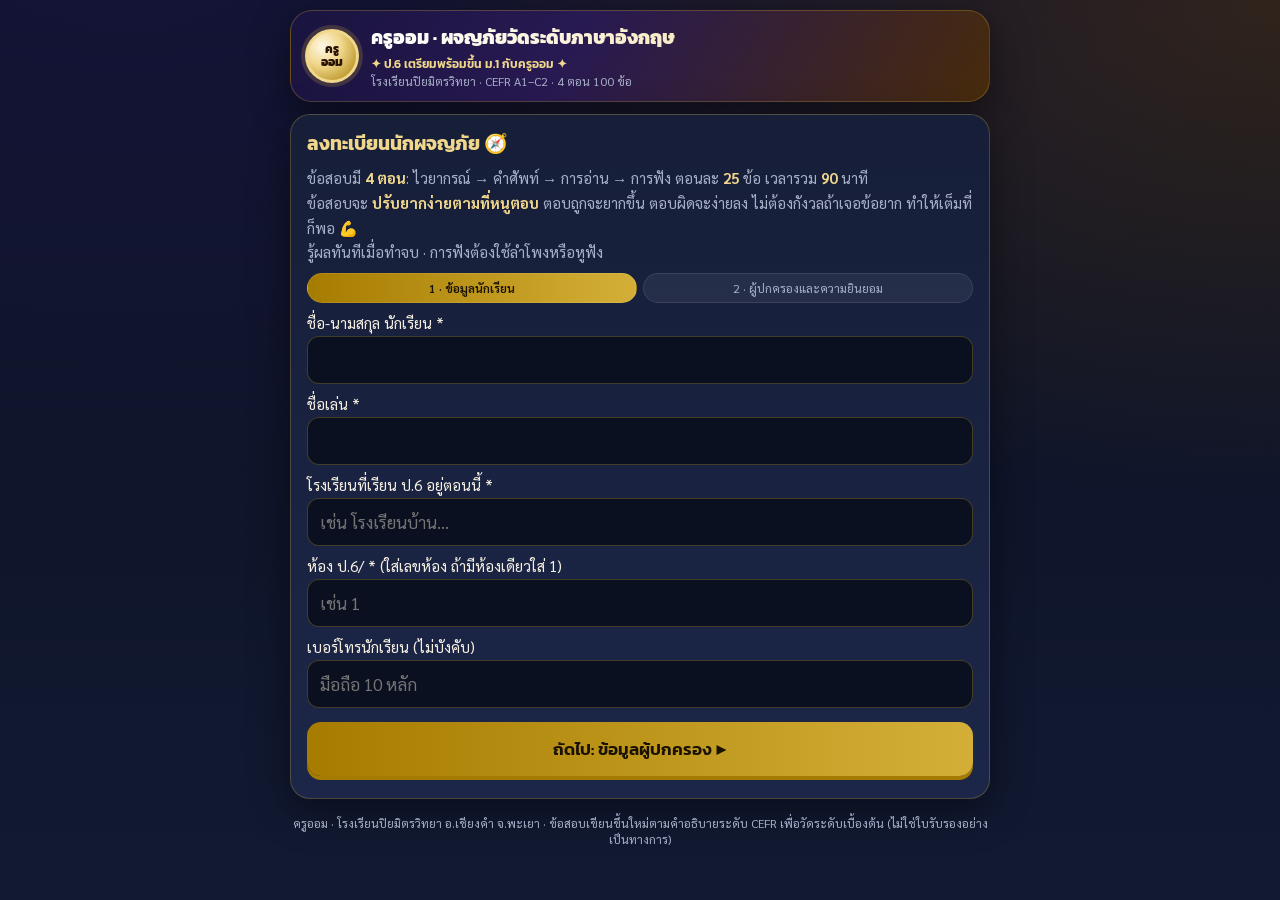
==== commit 1850fb24: "v2: แบบทดสอบ CEFR ป.6 ปรับระดับอัตโนมัติ 4 ตอน × 25 ข้อ (ไวยากรณ์ คำศัพท์ การอ่าน การฟัง) จับเวลา 90" ====
--- a/index.html
+++ b/index.html
@@ -1,12 +1,12 @@
 <!DOCTYPE html>
 <html lang="th"><head><meta charset="utf-8"><meta name="viewport" content="width=device-width,initial-scale=1,viewport-fit=cover">
-<title>ครูออม · แบบทดสอบวัดระดับภาษาอังกฤษ CEFR – โรงเรียนปิยมิตรวิทยา</title>
-<meta name="description" content="แบบทดสอบวัดระดับภาษาอังกฤษตามกรอบ CEFR (A1–C2) 60 ข้อ 60 นาที รู้ผลทันที พร้อมวิเคราะห์จุดแข็งและเรื่องที่ควรพัฒนา · โรงเรียนปิยมิตรวิทยา อ.เชียงคำ จ.พะเยา">
+<title>ครูออม · ผจญภัยวัดระดับภาษาอังกฤษ CEFR ป.6 – โรงเรียนปิยมิตรวิทยา</title>
+<meta name="description" content="แบบทดสอบวัดระดับภาษาอังกฤษตามกรอบ CEFR สำหรับนักเรียน ป.6 · 4 ตอน ไวยากรณ์ คำศัพท์ การอ่าน การฟัง · ข้อสอบปรับระดับตามความสามารถ รู้ผลทันที · โรงเรียนปิยมิตรวิทยา อ.เชียงคำ จ.พะเยา">
 <meta name="theme-color" content="#0b1020"><link rel="icon" href="data:,">
 <meta property="og:type" content="website">
 <meta property="og:site_name" content="ครูออม · โรงเรียนปิยมิตรวิทยา">
-<meta property="og:title" content="ครูออม · วัดระดับภาษาอังกฤษ CEFR A1–C2 — รู้ผลทันที">
-<meta property="og:description" content="แบบทดสอบวัดระดับภาษาอังกฤษตามกรอบ CEFR 60 ข้อ 60 นาที รู้ระดับทันที พร้อมจุดแข็งและเรื่องที่ควรพัฒนารายด้าน · โรงเรียนปิยมิตรวิทยา อ.เชียงคำ จ.พะเยา">
+<meta property="og:title" content="ครูออม · ผจญภัยวัดระดับภาษาอังกฤษ CEFR ป.6 — รู้ผลทันที">
+<meta property="og:description" content="4 ตอน ไวยากรณ์ คำศัพท์ การอ่าน การฟัง · ข้อสอบปรับระดับตามความสามารถ รู้ระดับ CEFR และจุดแข็งรายด้านทันที เตรียมพร้อมขึ้น ม.1 · โรงเรียนปิยมิตรวิทยา">
 <meta property="og:url" content="https://kruom9.github.io/kruom-cefr/">
 <meta property="og:image" content="https://kruom9.github.io/kruom-cefr/og-image.png">
 <meta property="og:image:width" content="1200"><meta property="og:image:height" content="630">
@@ -16,7 +16,7 @@
 <link rel="preconnect" href="https://fonts.googleapis.com"><link href="https://fonts.googleapis.com/css2?family=Kanit:wght@400;600;800&family=Sarabun:wght@400;600&display=swap" rel="stylesheet">
 <style>
 :root{--bg:#0b1020;--bg2:#121a33;--panel:#161e38;--panel2:#1c2648;--line:rgba(212,175,55,.28);--gold:#d4af37;--gold2:#f0d78c;--gold3:#a67c00;
- --cream:#f7f1e3;--muted:#a8b0c8;--ok:#3dd68c;--bad:#ff6b7a;--warn:#ff9f43;--shadow:0 12px 40px rgba(0,0,0,.45);--radius:20px;
+ --cream:#f7f1e3;--muted:#a8b0c8;--ok:#3dd68c;--bad:#ff6b7a;--shadow:0 12px 40px rgba(0,0,0,.45);--radius:20px;
  --font:Kanit,Sarabun,Tahoma,sans-serif;--font-body:Sarabun,Kanit,Tahoma,sans-serif}
 *{box-sizing:border-box}
 body{margin:0;font-family:var(--font);background:radial-gradient(1200px 600px at 10% -10%,#2a1f6e55,transparent),radial-gradient(900px 500px at 100% 0%,#7a4b1055,transparent),linear-gradient(180deg,var(--bg),var(--bg2));color:var(--cream);min-height:100vh}
@@ -24,92 +24,89 @@
 .hero{display:flex;gap:12px;align-items:center;background:linear-gradient(120deg,#1a1440ee,#2a1a55ee 40%,#4a2c0aee);border:1px solid var(--line);border-radius:22px;padding:12px 14px;box-shadow:var(--shadow)}
 .logo{width:54px;height:54px;flex-shrink:0;border-radius:50%;background:radial-gradient(circle at 30% 30%,#fff8e7,#f0d78c 40%,#a67c00);color:#2a1200;font-weight:800;display:grid;place-items:center;font-size:12px;border:3px solid var(--gold2);box-shadow:0 0 0 4px #d4af3733;text-align:center;line-height:1.05}
 .ttl{flex:1;min-width:0}.ttl h1{margin:0;font-size:19px;background:linear-gradient(90deg,#fff,#f0d78c);-webkit-background-clip:text;background-clip:text;color:transparent;font-weight:800}
-.ttl .sub{font-size:12px;color:var(--muted);font-family:var(--font-body)}
-.slogan{margin:3px 0 0;font-size:12px;font-weight:600;color:var(--gold2)}
-.btn{border:0;border-radius:12px;padding:10px 14px;font:inherit;font-weight:600;cursor:pointer}
+.ttl .sub{font-size:12px;color:var(--muted);font-family:var(--font-body)}.slogan{margin:3px 0 0;font-size:12px;font-weight:600;color:var(--gold2)}
+.btn{border:0;border-radius:14px;padding:12px 16px;font:inherit;font-weight:600;cursor:pointer;min-height:48px}
 .reset{background:#ffffff14;color:var(--cream);border:1px solid var(--line)}
-.go{background:linear-gradient(90deg,var(--gold3),var(--gold));color:#1a1200;font-size:16px;padding:12px 18px;box-shadow:0 4px 0 var(--gold3)}
-.go:disabled{filter:grayscale(1);opacity:.55;cursor:not-allowed}
+.go{background:linear-gradient(90deg,var(--gold3),var(--gold));color:#1a1200;font-size:17px;padding:14px 20px;box-shadow:0 4px 0 var(--gold3)}
+.go:disabled{filter:grayscale(1);opacity:.5;cursor:not-allowed}
 .panel{background:linear-gradient(180deg,var(--panel),var(--panel2));border:1px solid var(--line);border-radius:var(--radius);padding:14px 16px;margin-top:12px;box-shadow:var(--shadow)}
-.panel h2{margin:0 0 8px;font-size:18px;color:var(--gold2)}
-label{display:block;font-size:14px;margin-top:8px;font-family:var(--font-body)}
-input[type=text],input[type=tel],input:not([type]),select{width:100%;padding:11px;font:inherit;font-size:16px;margin-top:4px;border:1px solid var(--line);border-radius:10px;background:#0b1020;color:var(--cream)}
-.row2{display:flex;gap:10px}.row2>label{flex:1}
-.pdpa{background:#3a2a1066;border:1px solid var(--line);border-radius:12px;padding:12px;font-size:13px;font-family:var(--font-body);color:var(--muted);margin:12px 0;line-height:1.55}.pdpa b{color:var(--gold2)}
-.pdpa ul{margin:6px 0;padding-left:18px}.pdpa li{margin:3px 0}
-.steps{display:flex;gap:6px;margin:8px 0 2px;font-size:12px;font-family:var(--font-body)}.steps span{flex:1;text-align:center;padding:5px;border-radius:999px;background:#ffffff10;color:var(--muted);border:1px solid #ffffff18}.steps span.on{background:linear-gradient(90deg,var(--gold3),var(--gold));color:#1a1200;font-weight:600}
-.rules{font-family:var(--font-body);font-size:14px;color:var(--muted);line-height:1.6;margin:0}.rules b{color:var(--gold2)}
-.err{color:var(--bad);font-family:var(--font-body);font-size:14px}
-.hidden{display:none!important}
-.topbar{position:sticky;top:0;z-index:20;background:#0b1020f2;border-bottom:1px solid var(--line);padding:8px 10px;display:flex;gap:8px;align-items:center;flex-wrap:wrap;backdrop-filter:blur(6px)}
-.timer{font-weight:800;font-size:17px;color:var(--gold2);min-width:66px}.timer.low{color:var(--bad)}
-.pbar{flex:1;min-width:40px;height:10px;background:#ffffff18;border-radius:8px;overflow:hidden}.pbar i{display:block;height:100%;background:linear-gradient(90deg,var(--gold3),var(--gold2));transition:width .3s}
-.prog{font-size:12px;color:var(--muted);font-family:var(--font-body)}
+.panel h2{margin:0 0 8px;font-size:19px;color:var(--gold2)}
+label{display:block;font-size:15px;margin-top:10px;font-family:var(--font-body)}
+input[type=text],input[type=tel],input:not([type]),select{width:100%;padding:12px;font:inherit;font-size:17px;margin-top:4px;border:1px solid var(--line);border-radius:12px;background:#0b1020;color:var(--cream)}
+.pdpa{background:#3a2a1066;border:1px solid var(--line);border-radius:12px;padding:12px;font-size:13px;font-family:var(--font-body);color:var(--muted);margin:12px 0;line-height:1.55}.pdpa b{color:var(--gold2)}.pdpa ul{margin:6px 0;padding-left:18px}
+.steps{display:flex;gap:6px;margin:8px 0 2px;font-size:12px;font-family:var(--font-body)}.steps span{flex:1;text-align:center;padding:6px;border-radius:999px;background:#ffffff10;color:var(--muted);border:1px solid #ffffff18}.steps span.on{background:linear-gradient(90deg,var(--gold3),var(--gold));color:#1a1200;font-weight:600}
+.rules{font-family:var(--font-body);font-size:15px;color:var(--muted);line-height:1.65;margin:0}.rules b{color:var(--gold2)}
+.err{color:var(--bad);font-family:var(--font-body);font-size:14px;margin-top:8px}
+.hidden{display:none!important}.screen{animation:fadein .35s ease}@keyframes fadein{from{opacity:0;transform:translateY(10px)}to{opacity:1;transform:none}}
+.stat{display:flex;align-items:center;gap:8px;font-weight:600;font-size:14px;flex-wrap:wrap}
+.timer{font-weight:800;font-size:18px;color:var(--gold2)}.timer.low{color:var(--bad)}
+.pbar{flex:1;min-width:60px;height:12px;background:#ffffff18;border-radius:8px;overflow:hidden}.pbar i{display:block;height:100%;background:linear-gradient(90deg,var(--gold3),var(--gold2));transition:width .4s}
+.zone{margin-top:12px;border-radius:22px;border:1px solid var(--line);box-shadow:var(--shadow);overflow:hidden;background:radial-gradient(ellipse at 20% 30%,#2a1f6e66,transparent 50%),radial-gradient(ellipse at 80% 60%,#5a3a1066,transparent 45%),linear-gradient(#0e1630,#152045 55%,#0f2418)}
+.zone .zt{display:flex;justify-content:space-between;align-items:center;padding:8px 12px;color:#1a1200;font-weight:800;font-size:14px;background:linear-gradient(90deg,var(--gold3),var(--gold2))}
+.path{position:relative;height:330px}svg.road{position:absolute;inset:0;width:100%;height:100%}
+.node{position:absolute;transform:translate(-50%,-50%);text-align:center;width:130px;background:none;border:0;color:inherit;font:inherit;padding:0}
+.node .c{width:60px;height:60px;margin:auto;border-radius:50%;display:grid;place-items:center;font-size:24px;font-weight:800;color:#1a1200;border:3px solid var(--gold2);box-shadow:0 6px 0 #0005;background:linear-gradient(#f0d78c,#a67c00)}
+.node.done .c{background:linear-gradient(#3dd68c,#1b8a55);color:#fff;border-color:#9ff0c5}.node.open .c{background:linear-gradient(#ffd54f,#ff8f00);animation:pulse 1.5s infinite}
+.node.locked .c{background:linear-gradient(#4a5168,#2e3448);color:#99a;border-color:#6a738a}.node.na .c{background:linear-gradient(#6b7280,#3f4655);color:#ddd}
+@keyframes pulse{50%{box-shadow:0 0 0 12px #ffb30033,0 6px 0 #0004}}
+.node .lb{background:rgba(12,16,32,.92);border:1px solid var(--line);border-radius:10px;font-size:12px;line-height:1.3;padding:4px 6px;margin-top:4px;font-weight:600}
+.stage{background:linear-gradient(180deg,#1a1440,#0b1020 60%,#1a1208);border:1px solid var(--line);border-radius:22px;padding:14px;box-shadow:var(--shadow);margin-top:12px;text-align:center}
+.boss-art{width:min(200px,54vw);height:auto;display:block;margin:0 auto;filter:drop-shadow(0 12px 24px #0008);animation:floaty 3s ease-in-out infinite}
+@keyframes floaty{0%,100%{transform:translateY(0)}50%{transform:translateY(-8px)}}
+.taunt{background:rgba(255,255,255,.08);border:1px solid var(--line);border-radius:16px;padding:10px 14px;margin:10px auto;font-family:var(--font-body);font-size:16px;color:var(--gold2);line-height:1.5}
+.how{font-family:var(--font-body);font-size:15.5px;line-height:1.7;color:#e8e3d4;text-align:left;background:#ffffff08;border:1px solid var(--line);border-radius:16px;padding:12px 14px;margin:10px 0}.how b{color:var(--gold2)}
 .qtop{display:flex;justify-content:space-between;align-items:center;gap:6px;font-size:13px;color:var(--muted);flex-wrap:wrap}
-.tag{display:inline-block;font-size:11px;padding:2px 8px;border-radius:8px;background:#3a2a55;color:#d4bfff;margin-right:4px}.tag.lv{background:#4a3a0a;color:var(--gold2)}
-.passage{font-family:var(--font-body);font-size:15px;line-height:1.6;background:#ffffff0a;border:1px dashed var(--line);border-radius:14px;padding:10px 12px;margin:10px 0;white-space:pre-wrap;color:#e8e3d4;max-height:42vh;overflow:auto}
-.passage b{color:var(--gold2);display:block;margin-bottom:4px}
-.qtext{font-size:18px;line-height:1.55;margin:12px 0;white-space:pre-wrap;font-family:var(--font-body);color:#fff}
-.opts{display:grid;gap:8px}
-.opt{text-align:left;background:#ffffff0c;border:2px solid #ffffff18;color:var(--cream);font-size:16px;font-family:var(--font-body);padding:12px 14px;border-radius:14px;width:100%}
-.opt.sel{background:#3a2c08;border-color:var(--gold);color:#fff}
+.tag{display:inline-block;font-size:12px;padding:3px 9px;border-radius:8px;background:#3a2a55;color:#d4bfff}
+.passage{font-family:var(--font-body);font-size:16px;line-height:1.65;background:#ffffff0a;border:1px dashed var(--line);border-radius:14px;padding:10px 12px;margin:10px 0;white-space:pre-wrap;color:#efeadb;max-height:46vh;overflow:auto}.passage b{color:var(--gold2);display:block;margin-bottom:4px}
+.listen{display:flex;flex-direction:column;align-items:center;gap:6px;margin:12px 0}
+.playbtn{width:96px;height:96px;border-radius:50%;font-size:40px;border:4px solid var(--gold2);background:radial-gradient(circle at 30% 30%,#ffe082,#d4af37 60%,#a67c00);color:#1a1200;box-shadow:0 6px 0 #a67c00,0 0 24px #d4af3755;cursor:pointer}
+.playbtn:disabled{filter:grayscale(1);opacity:.5}.playbtn.speaking{animation:pulse 1s infinite}
+.qtext{font-size:19px;line-height:1.55;margin:12px 0;white-space:pre-wrap;font-family:var(--font-body);color:#fff}
+.opts{display:grid;gap:10px}
+.opt{text-align:left;background:#ffffff0c;border:2px solid #ffffff22;color:var(--cream);font-size:17px;font-family:var(--font-body);padding:14px 16px;border-radius:16px;width:100%;min-height:56px}
+.opt.sel{background:#3a2c08;border-color:var(--gold);color:#fff;box-shadow:0 0 0 3px #d4af3744}.opt:disabled{opacity:.45}
 .actions{display:flex;flex-wrap:wrap;gap:10px;justify-content:center;margin-top:14px}
-.grid{display:flex;flex-wrap:wrap;gap:5px}.grid b{width:100%;margin:8px 0 2px;font-size:13px;color:var(--gold2)}
-.cell{width:36px;height:32px;padding:0;font-size:12px;border-radius:8px;border:1px solid #ff6b7a66;background:#5a1a2255;color:#ffc2c8;font-family:var(--font)}
-.cell.done{background:#1b5e3a88;border-color:#3dd68c88;color:#c9ffe2}.cell.cur{outline:3px solid var(--gold)}
-.note{font-family:var(--font-body);font-size:12px;color:var(--muted);text-align:center;margin-top:16px}
-.muted{color:var(--muted);font-family:var(--font-body)}
-/* ===== Result card (สว่าง พิมพ์/แคปหน้าจอง่าย) ===== */
+.cheer{font-family:var(--font-body);font-size:14px;color:var(--gold2);text-align:center;min-height:22px;margin-top:8px}
+.note{font-family:var(--font-body);font-size:12px;color:var(--muted);text-align:center;margin-top:16px}.muted{color:var(--muted);font-family:var(--font-body)}
+/* ===== Result card ===== */
 .rcard{background:#fffdf7;color:#14204a;border-radius:18px;padding:16px;margin-top:12px;border:3px solid var(--gold);box-shadow:var(--shadow);font-family:var(--font-body)}
-.rhead{display:flex;gap:10px;align-items:center;border-bottom:2px solid #e6d39a;padding-bottom:10px}
-.rhead .logo{width:46px;height:46px;font-size:11px}
-.rhead h2{margin:0;font-family:var(--font);font-size:17px;color:#0d1b4c}.rhead .who{font-size:13px;color:#4a5376}
+.rhead{display:flex;gap:10px;align-items:center;border-bottom:2px solid #e6d39a;padding-bottom:10px}.rhead .logo{width:46px;height:46px;font-size:11px}
+.rhead h2{margin:0;font-family:var(--font);font-size:17px;color:#0d1b4c}.rhead .who{font-size:13px;color:#4a5376;line-height:1.5}
 .lvbox{display:flex;gap:14px;align-items:center;margin:14px 0 6px}
-.badge{display:inline-grid;place-items:center;min-width:44px;height:30px;padding:0 8px;border-radius:9px;font-family:var(--font);font-weight:800;font-size:15px;color:#fff;background:#6b7280}
-.badge.big{min-width:96px;height:96px;border-radius:22px;font-size:34px;box-shadow:0 6px 0 #0002;flex-direction:column;line-height:1}
-.badge.big small{font-size:11px;font-weight:600;margin-top:4px;opacity:.9}
+.badge{display:inline-grid;place-items:center;min-width:48px;height:32px;padding:0 8px;border-radius:9px;font-family:var(--font);font-weight:800;font-size:15px;color:#fff;background:#6b7280}
+.badge.big{min-width:100px;height:100px;border-radius:22px;font-size:34px;box-shadow:0 6px 0 #0002;flex-direction:column;line-height:1}.badge.big small{font-size:11px;font-weight:600;margin-top:4px}
+.badge.grey{background:#9aa0ad;font-size:12px}
 .L0{background:#8a8f9e}.L1{background:#2e9d5b}.L2{background:#1f8a8a}.L3{background:#2563c9}.L4{background:#5b3fc4}.L5{background:#a8327a}.L6{background:#b8860b}
 .lvtext b{font-family:var(--font);font-size:18px;color:#0d1b4c}.lvtext div{font-size:13px;color:#4a5376;line-height:1.5}
 .oneline{background:#0d1b4c;color:#f7e7b0;border-radius:12px;padding:10px 12px;font-weight:600;font-size:15px;margin:10px 0}
 .rsec{margin-top:14px}.rsec h3{margin:0 0 6px;font-family:var(--font);font-size:15px;color:#0d1b4c;border-left:5px solid var(--gold);padding-left:8px}
-.lvbars{display:grid;gap:5px}.lvb{display:grid;grid-template-columns:36px 1fr 54px;gap:8px;align-items:center;font-size:13px}
-.track{position:relative;height:16px;background:#ece7d6;border-radius:8px;overflow:hidden}.track i{display:block;height:100%;border-radius:8px}
-.track .th{position:absolute;top:-2px;bottom:-2px;width:2px;background:#c0392b}
-.chart{position:relative;padding:4px 0 0}
-.crow{display:grid;grid-template-columns:118px 1fr;gap:8px;align-items:center;margin:6px 0;font-size:13px}
-.ctrack{position:relative;height:22px;background:repeating-linear-gradient(90deg,#ece7d6 0,#ece7d6 calc(100%/6 - 1px),#d9d1b8 calc(100%/6 - 1px),#d9d1b8 calc(100%/6));border-radius:6px}
-.ctrack i{position:absolute;left:0;top:3px;bottom:3px;border-radius:5px}
-.ctrack .ov{position:absolute;top:-4px;bottom:-4px;border-left:3px dashed #0d1b4c}
-.cscale{display:grid;grid-template-columns:118px repeat(6,1fr);gap:0 0;font-size:11px;color:#4a5376;margin-left:0}.cscale span{text-align:right;padding-right:2px}
 .part{border:2px solid #e3dcc4;border-radius:14px;padding:10px 12px;margin:8px 0;background:#fff}
-.part.strong{border-color:#1f9d55;background:#ecfbf2}.part.weak{border-color:#f08c1a;background:#fff4e6}
-.part .ph{display:flex;gap:8px;align-items:center;flex-wrap:wrap}.part .pn{font-family:var(--font);font-weight:600;font-size:15px;flex:1;min-width:120px}
-.chip{font-size:12px;font-weight:700;border-radius:999px;padding:3px 10px}.chip.strong{background:#1f9d55;color:#fff}.chip.mid{background:#dfe5f2;color:#34406b}.chip.weak{background:#f08c1a;color:#fff}
+.part.strong{border-color:#1f9d55;background:#ecfbf2}.part.weak{border-color:#f08c1a;background:#fff4e6}.part.na,.part.insufficient{border-style:dashed;background:#f4f4f6}
+.part .ph{display:flex;gap:8px;align-items:center;flex-wrap:wrap}.part .pn{font-family:var(--font);font-weight:600;font-size:15px;flex:1;min-width:130px}
+.chip{font-size:12px;font-weight:700;border-radius:999px;padding:3px 10px}.chip.strong{background:#1f9d55;color:#fff}.chip.mid{background:#dfe5f2;color:#34406b}.chip.weak{background:#f08c1a;color:#fff}.chip.na,.chip.insufficient{background:#d6d8de;color:#444}
 .part .ps{font-size:13px;color:#4a5376;margin-top:4px}.part .pa{font-size:13.5px;margin-top:4px;color:#14204a}
+.pathsvg{width:100%;height:auto;margin-top:6px;background:#faf7ec;border-radius:8px}
 .advice{background:#f6f0dc;border-radius:12px;padding:10px 12px;font-size:14px;line-height:1.6}
-.rule{font-size:12.5px;color:#4a5376;line-height:1.6}.rule summary{cursor:pointer;font-weight:600;color:#0d1b4c}
+.rule{font-size:12.5px;color:#4a5376;line-height:1.65}.rule summary{cursor:pointer;font-weight:600;color:#0d1b4c}
 .warnbox{background:#fff1e0;border:1px solid #f0a35a;border-radius:10px;padding:8px 10px;font-size:13px;color:#8a4b00;margin-top:8px}
 .rfoot{margin-top:12px;font-size:11.5px;color:#6b7393;text-align:center;border-top:1px solid #e6d39a;padding-top:8px}
-.rev{font-size:14px;border-bottom:1px solid #ffffff14;padding:10px 0;line-height:1.5;font-family:var(--font-body)}.ok{color:var(--ok)}.bad{color:var(--bad)}
-@media print{body{background:#fff!important}main{max-width:none;padding:0}.noprint,.hero,.topbar,.note{display:none!important}.rcard{box-shadow:none;margin:0;border-width:2px}.part,.lvb,.crow{break-inside:avoid}}
+@media print{body{background:#fff!important}main{max-width:none;padding:0}.noprint,.hero,.note{display:none!important}.rcard{box-shadow:none;margin:0;border-width:2px}.part{break-inside:avoid}}
 </style></head><body>
 <main>
-<header class="hero noprint"><div class="logo">ครู<br>ออม</div><div class="ttl"><h1>ครูออม · วัดระดับภาษาอังกฤษ CEFR</h1>
-<div class="slogan">✦ รู้ระดับ รู้จุดแข็ง วางแผนเรียนต่อได้ตรงจุด ✦</div><div class="sub">โรงเรียนปิยมิตรวิทยา · 60 ข้อ · A1–C2 · รู้ผลทันที</div></div></header>
-
-<!-- REGISTER -->
-<section id="sReg" class="panel">
-<h2>ลงทะเบียนผู้เข้าสอบ</h2>
-<p class="rules">ข้อสอบปรนัย <b id="nq">60</b> ข้อ 4 ตัวเลือก เรียงจากง่ายไปยาก 6 ระดับ (A1 → C2 ระดับละ 10 ข้อ) วัด 4 ด้าน: คำศัพท์ ไวยากรณ์ การอ่าน และภาษาเพื่อการสื่อสาร · เวลา <b id="nmin">60</b> นาที<br>
-ปุ่มส่งคำตอบจะกดได้เมื่อตอบครบทุกข้อ ถ้าหมดเวลาระบบส่งให้อัตโนมัติ (ข้อที่ยังไม่ตอบนับว่าผิด) · ปิดหน้าเว็บกลางคันได้ กลับมาทำต่อในเครื่องเดิมได้<br>
-<b>รู้ผลทันทีเมื่อส่ง:</b> ระดับ CEFR คะแนนรายระดับ และจุดแข็ง/เรื่องที่ควรพัฒนารายด้าน · ทำตามความสามารถจริง ไม่ต้องเดา ข้อที่ไม่รู้ให้เลือกข้อที่คิดว่าใกล้เคียงที่สุด</p>
+<header class="hero noprint"><div class="logo">ครู<br>ออม</div><div class="ttl"><h1>ครูออม · ผจญภัยวัดระดับภาษาอังกฤษ</h1>
+<div class="slogan">✦ ป.6 เตรียมพร้อมขึ้น ม.1 กับครูออม ✦</div><div class="sub">โรงเรียนปิยมิตรวิทยา · CEFR A1–C2 · 4 ตอน 100 ข้อ</div></div></header>
+
+<section id="sReg" class="screen panel">
+<h2>ลงทะเบียนนักผจญภัย 🧭</h2>
+<p class="rules">ข้อสอบมี <b>4 ตอน</b>: ไวยากรณ์ → คำศัพท์ → การอ่าน → การฟัง ตอนละ <b id="nper">25</b> ข้อ เวลารวม <b id="nmin">90</b> นาที<br>
+ข้อสอบจะ <b>ปรับยากง่ายตามที่หนูตอบ</b> ตอบถูกจะยากขึ้น ตอบผิดจะง่ายลง ไม่ต้องกังวลถ้าเจอข้อยาก ทำให้เต็มที่ก็พอ 💪<br>
+รู้ผลทันทีเมื่อทำจบ · การฟังต้องใช้ลำโพงหรือหูฟัง</p>
 <div class="steps"><span id="stp1" class="on">1 · ข้อมูลนักเรียน</span><span id="stp2">2 · ผู้ปกครองและความยินยอม</span></div>
 <div id="regA">
 <label>ชื่อ-นามสกุล นักเรียน *<input id="fname" autocomplete="name"></label>
 <label>ชื่อเล่น *<input id="fnick"></label>
-<div class="row2"><label>ชั้น *<select id="fgrade"><option value="">— เลือก —</option><option>ป.6</option><option>ม.1</option><option>ม.2</option><option>ม.3</option><option>ม.4</option><option>ม.5</option><option>ม.6</option></select></label>
-<label>ห้อง *<input id="froom" inputmode="numeric" placeholder="เช่น 2"></label></div>
-<label>โรงเรียน *<input id="fschool" value="ปิยมิตรวิทยา"></label>
+<label>โรงเรียนที่เรียน ป.6 อยู่ตอนนี้ *<input id="fschool" placeholder="เช่น โรงเรียนบ้าน…"></label>
+<label>ห้อง ป.6/ * (ใส่เลขห้อง ถ้ามีห้องเดียวใส่ 1)<input id="froom" inputmode="numeric" placeholder="เช่น 1"></label>
 <label>เบอร์โทรนักเรียน (ไม่บังคับ)<input id="fphone" type="tel" inputmode="tel" placeholder="มือถือ 10 หลัก"></label>
 <button class="btn go" id="nextBtn" style="width:100%;margin-top:14px">ถัดไป: ข้อมูลผู้ปกครอง ▶</button>
 </div>
@@ -120,165 +117,297 @@
 <label>LINE ID ผู้ปกครอง (ไม่บังคับ)<input id="fline" autocomplete="off"></label>
 <div class="pdpa"><b>ความยินยอมของผู้ปกครอง (พ.ร.บ.คุ้มครองข้อมูลส่วนบุคคล พ.ศ. 2562)</b>
 <ul>
-<li><b>ข้อมูลที่เก็บ:</b> ชื่อ-นามสกุล ชื่อเล่น ชั้น/ห้อง โรงเรียน เบอร์นักเรียน (ถ้ากรอก) ชื่อผู้ปกครอง ความเกี่ยวข้อง เบอร์โทรและ LINE ID ผู้ปกครอง (ถ้ากรอก) คำตอบรายข้อ และผลวัดระดับ · <b>ไม่เก็บเลขบัตรประชาชน</b></li>
-<li><b>วัตถุประสงค์:</b> แจ้งผลระดับภาษาอังกฤษและคำแนะนำแก่นักเรียนและผู้ปกครอง จัดกลุ่มการเรียนให้เหมาะกับระดับ และวางแผนพัฒนาการสอนภาษาอังกฤษของโรงเรียนปิยมิตรวิทยาเท่านั้น ไม่ขายหรือเปิดเผยต่อบุคคลภายนอก</li>
+<li><b>ข้อมูลที่เก็บ:</b> ชื่อ-นามสกุล ชื่อเล่น โรงเรียนและห้อง ป.6 เบอร์นักเรียน (ถ้ากรอก) ชื่อผู้ปกครอง ความเกี่ยวข้อง เบอร์โทรและ LINE ID ผู้ปกครอง (ถ้ากรอก) คำตอบและผลวัดระดับ · <b>ไม่เก็บเลขบัตรประชาชน</b></li>
+<li><b>วัตถุประสงค์:</b> แจ้งผลระดับภาษาอังกฤษและคำแนะนำในการเตรียมตัวขึ้น ม.1 แก่นักเรียนและผู้ปกครอง และใช้วางแผนจัดการเรียนภาษาอังกฤษของโรงเรียนปิยมิตรวิทยาเท่านั้น ไม่ขายหรือเปิดเผยต่อบุคคลภายนอก</li>
 <li><b>ระยะเวลาเก็บ:</b> ไม่เกิน 1 ปีการศึกษา จากนั้นโรงเรียนจะลบข้อมูล</li>
 <li><b>สิทธิของผู้ปกครอง:</b> ขอดู แก้ไข ลบข้อมูล หรือถอนความยินยอมได้ทุกเมื่อ โดยติดต่อครูออม (ผู้บริหารฝ่ายมัธยม) โรงเรียนปิยมิตรวิทยา</li>
-<li id="pdpaLocal"><b>ในเครื่องนี้:</b> ข้อมูล คำตอบ และผลสอบบันทึกไว้ในเบราว์เซอร์ของเครื่องนี้ ลบได้ด้วยปุ่ม "เริ่มใหม่สำหรับผู้สอบคนถัดไป"</li>
+<li id="pdpaLocal"><b>ในเครื่องนี้:</b> ข้อมูลและผลสอบบันทึกไว้ในเบราว์เซอร์ของเครื่องนี้ ลบได้ด้วยปุ่ม "เริ่มใหม่สำหรับผู้สอบคนถัดไป"</li>
 </ul>
-<label style="display:flex;gap:8px;align-items:flex-start;color:var(--cream)"><input type="checkbox" id="fconsent" style="width:22px;height:22px;margin-top:2px;flex-shrink:0"> <span>ข้าพเจ้าเป็นผู้ปกครองของนักเรียน หรือได้รับอนุญาตจากผู้ปกครองแล้ว และยินยอมให้เก็บและใช้ข้อมูลตามที่ระบุข้างต้น *</span></label></div>
-<div class="actions" style="margin-top:4px"><button class="btn reset" id="backBtn">◀ แก้ไขข้อมูลนักเรียน</button><button class="btn go" id="startBtn" style="flex:1">📝 เริ่มทำแบบทดสอบ</button></div>
+<label style="display:flex;gap:10px;align-items:flex-start;color:var(--cream)"><input type="checkbox" id="fconsent" style="width:26px;height:26px;margin-top:2px;flex-shrink:0"> <span>ข้าพเจ้าเป็นผู้ปกครองของนักเรียน หรือได้รับอนุญาตจากผู้ปกครองแล้ว และยินยอมให้เก็บและใช้ข้อมูลตามที่ระบุข้างต้น *</span></label></div>
+<div class="actions" style="margin-top:4px"><button class="btn reset" id="backBtn">◀ แก้ไข</button><button class="btn go" id="regBtn" style="flex:1">ลงทะเบียน ▶</button></div>
 </div>
 <div id="regErr" class="err"></div>
 </section>
 
-<!-- EXAM -->
-<section id="sExam" class="hidden">
-<div class="topbar"><span class="timer" id="timer">60:00</span><div class="pbar"><i id="pbar"></i></div><span class="prog" id="prog"></span>
-<button class="btn reset" id="navBtn" style="padding:7px 10px;font-size:13px">☰ ข้อ</button><button class="btn go" id="submitBtn" style="padding:7px 12px;font-size:14px" disabled>ส่งคำตอบ</button></div>
-<div class="panel" id="navCard" style="display:none"><div class="grid" id="grid"></div><p class="muted" style="font-size:12px;margin:8px 0 0">เขียว = ตอบแล้ว · แดง = ยังไม่ตอบ · แตะเพื่อไปยังข้อนั้น</p></div>
-<div class="panel">
-<div class="qtop"><span id="qHead"></span><span id="qTags"></span></div>
+<section id="sMap" class="screen hidden">
+<div class="panel" style="padding:10px 12px"><div class="stat">🏅 <span id="mapWho"></span><span class="timer" id="mapTimer" style="margin-left:auto"></span></div></div>
+<div class="zone"><div class="zt"><span>🗺️ แผนที่ผจญภัย 4 ตอน</span><small id="mapProg"></small></div><div class="path" id="mapPath"></div></div>
+<p class="note">ทำทีละตอนตามลำดับ · เวลานับรวมทุกตอน เริ่มนับเมื่อกดเริ่มตอนที่ 1</p>
+</section>
+
+<section id="sIntro" class="screen hidden"><div class="stage">
+<div id="inArt"></div><div class="taunt" id="inSay"></div>
+<h2 style="color:var(--gold2);margin:6px 0 0" id="inTitle"></h2>
+<div class="how" id="inHow"></div>
+<div class="actions"><button class="btn go" id="inGo" style="flex:1">เริ่มเลย ▶</button></div>
+<div class="cheer" id="inTimer"></div>
+</div></section>
+
+<section id="sQ" class="screen hidden"><div class="panel">
+<div class="qtop"><span id="qHead"></span><span class="timer" id="qTimer"></span></div>
+<div class="pbar" style="margin-top:8px"><i id="qBar"></i></div>
 <div class="passage hidden" id="qPassage"></div>
+<div class="listen hidden" id="qListen"><button class="playbtn" id="playBtn" aria-label="ฟังเสียง">🔊</button><span class="muted" id="playLeft"></span></div>
 <div class="qtext" id="qText"></div><div class="opts" id="qOpts"></div>
-<div class="actions"><button class="btn reset" id="prevBtn">◀ ข้อก่อน</button><button class="btn reset" id="nextUn">ไปข้อที่ยังไม่ตอบ</button><button class="btn go" id="nextQ">ข้อถัดไป ▶</button></div>
-</div>
-<p class="note">ระบบบันทึกคำตอบในเครื่องนี้อัตโนมัติ · เวลายังเดินต่อแม้ปิดหน้าเว็บ</p>
-</section>
-
-<!-- RESULT -->
-<section id="sResult" class="hidden"><div id="resBox"></div></section>
-<p class="note">ครูออม · โรงเรียนปิยมิตรวิทยา อ.เชียงคำ จ.พะเยา · ข้อสอบเขียนขึ้นใหม่ทั้งหมดตามคำอธิบายระดับ CEFR (ไม่ใช่ข้อสอบมาตรฐานสากลที่ออกใบรับรอง)</p>
+<div class="actions"><button class="btn go" id="okBtn" style="flex:1" disabled>ส่งคำตอบข้อนี้ ▶</button></div>
+<div class="cheer" id="qCheer"></div>
+</div></section>
+
+<section id="sTrans" class="screen hidden"><div class="stage">
+<div id="trArt"></div><div class="taunt" id="trSay"></div>
+<h2 style="color:var(--gold2);margin:6px 0" id="trTitle"></h2>
+<div class="how" id="trHow"></div>
+<div class="actions"><button class="btn go" id="trGo" style="flex:1"></button></div>
+<div class="cheer" id="trTimer"></div>
+</div></section>
+
+<section id="sResult" class="screen hidden"><div id="resBox"></div></section>
+<p class="note">ครูออม · โรงเรียนปิยมิตรวิทยา อ.เชียงคำ จ.พะเยา · ข้อสอบเขียนขึ้นใหม่ตามคำอธิบายระดับ CEFR เพื่อวัดระดับเบื้องต้น (ไม่ใช่ใบรับรองอย่างเป็นทางการ)</p>
 </main>
-<script src="config.js"></script><script src="scoring.js"></script><script src="questions/cefr.js"></script>
+<script src="config.js"></script><script src="engine.js"></script><script src="questions/cefr-p6.js"></script>
 <script>
-const CFG=window.CEFR_CONFIG,BANK=window.QB.cefr,SC=window.CEFR_SCORING,TH="กขคง",LS="kruom_cefr_v1",LSH="kruom_cefr_results";
-const $=id=>document.getElementById(id);
-function shuffle(a){a=a.slice();for(let i=a.length-1;i>0;i--){const j=Math.floor(Math.random()*(i+1));[a[i],a[j]]=[a[j],a[i]]}return a}
-function esc(s){return String(s).replace(/[&<>"]/g,c=>({"&":"&amp;","<":"&lt;",">":"&gt;",'"':"&quot;"}[c]))}
-let S=load();function load(){try{return JSON.parse(localStorage.getItem(LS))||{}}catch(e){return{}}}
-function persist(){try{localStorage.setItem(LS,JSON.stringify(S))}catch(e){}}
-function show(id){["sReg","sExam","sResult"].forEach(s=>$(s).classList.toggle("hidden",s!==id));window.scrollTo(0,0)}
-$("nq").textContent=BANK.questions.length;$("nmin").textContent=CFG.TIME_LIMIT_MIN;
-const LV_ADV={
-"Pre-A1":"เริ่มจากพื้นฐาน: ทบทวนตัวอักษร เสียง และคำศัพท์ใกล้ตัว (ครอบครัว สี ตัวเลข สิ่งของในห้องเรียน) วันละ 10 คำ ฝึกประโยค I am / This is / I like ฟังเพลงหรือการ์ตูนภาษาอังกฤษง่าย ๆ ทุกวัน",
-"A1":"ต่อยอดสู่ A2: ฝึก Past Simple (เล่าเมื่อวาน/วันหยุด) คำศัพท์เรื่องการซื้อของ อาหาร การเดินทาง อ่านข้อความสั้น เช่น ป้ายประกาศ ข้อความแชต และฝึกถาม-ตอบสั้น ๆ กับเพื่อน",
-"A2":"ต่อยอดสู่ B1: ฝึก Present Perfect, If แบบที่ 1, Passive อย่างง่าย อ่านเรื่องสั้นหรือข่าวสำหรับผู้เรียนวันละ 1 เรื่อง แล้วสรุปใจความ 2–3 ประโยค ฝึกแสดงความเห็นพร้อมเหตุผล (I think … because …)",
-"B1":"ต่อยอดสู่ B2: ฝึกแยกข้อเท็จจริงกับความเห็นในบทความ เรียนรู้ collocation และ phrasal verb ที่ใช้บ่อย ฝึก If แบบที่ 2–3, reported speech และฝึกพูด/เขียนโต้แย้งอย่างสุภาพ",
-"B2":"ต่อยอดสู่ C1: อ่านบทความวิชาการ/บทบรรณาธิการ จับนัยแฝงและน้ำเสียงผู้เขียน เพิ่มคำศัพท์ระดับวิชาการ ฝึกโครงสร้างขั้นสูง (inversion, mixed conditional) และเลือกระดับภาษาทางการให้เหมาะกับสถานการณ์",
-"C1":"ต่อยอดสู่ C2: อ่านวรรณกรรม บทวิจารณ์ และงานเขียนเชิงประชด สังเกตสำนวนและความหมายละเอียดอ่อน ฝึกเขียนเรียงความเชิงวิเคราะห์ และเตรียมสอบมาตรฐานสากลถ้าต้องการใบรับรอง",
-"C2":"ระดับเชี่ยวชาญ: รักษาระดับด้วยการอ่าน-ฟังสื่อจริงหลากหลาย ฝึกงานเขียนเชิงวิชาการ/สร้างสรรค์ และสามารถช่วยเป็นพี่เลี้ยงภาษาอังกฤษให้เพื่อน ๆ ได้ แนะนำให้สอบมาตรฐานสากลเพื่อรับรองระดับ"};
-const PART_ADV={
-vocab:{strong:"คลังคำศัพท์ดีมาก ต่อยอดด้วยการจดคำศัพท์เป็นกลุ่มคำ (collocation) และลองใช้คำใหม่ในการเขียน",mid:"ฝึกคำศัพท์วันละ 5–10 คำ พร้อมประโยคตัวอย่าง และทบทวนด้วยบัตรคำทุกสัปดาห์",weak:"เริ่มจากคำศัพท์ตามหัวข้อในชีวิตประจำวัน ทบทวนซ้ำแบบเว้นระยะ (วันนี้ พรุ่งนี้ อีก 3 วัน) และอ่านเรื่องง่าย ๆ เพื่อเจอคำซ้ำ"},
-grammar:{strong:"โครงสร้างประโยคแม่นยำ ต่อยอดด้วยโครงสร้างระดับสูงขึ้นและใช้ในงานเขียนจริง",mid:"ทบทวน tense และโครงสร้างที่ยังสับสน ทำแบบฝึกสั้น ๆ แล้วตรวจคำตอบพร้อมเหตุผล",weak:"ทบทวน tense พื้นฐาน (Present/Past/Future) ทีละเรื่อง สังเกตคำบอกเวลา (every day, yesterday, since) และฝึกแต่งประโยคของตัวเอง"},
-reading:{strong:"จับใจความและตีความได้ดี ต่อยอดด้วยบทความที่ยาวและยากขึ้น ฝึกหาน้ำเสียงและจุดประสงค์ของผู้เขียน",mid:"อ่านวันละ 1 เรื่องสั้น ฝึกถามตัวเองว่า ใคร ทำอะไร ที่ไหน ทำไม แล้วสรุปเป็นประโยคเดียว",weak:"เริ่มจากข้อความสั้นที่ระดับต่ำกว่าระดับรวม 1 ขั้น อ่านคำถามก่อนแล้วหาคำตอบในบทอ่าน ขีดเส้นใต้คำสำคัญ"},
-functional:{strong:"ใช้ภาษาได้เหมาะกับสถานการณ์ ต่อยอดด้วยการฝึกพูดจริง เช่น บทบาทสมมติ นำเสนอ หรือคุยกับชาวต่างชาติ",mid:"ฝึกประโยคที่ใช้บ่อยในสถานการณ์จริง (ขอร้อง ชวน ปฏิเสธ ขอโทษ) และสังเกตความสุภาพของแต่ละแบบ",weak:"ฝึกบทสนทนาสั้น ๆ คู่กับเพื่อน จำคู่ถาม-ตอบที่ใช้บ่อย และดูคลิปบทสนทนาแล้วพูดตาม"}};
-
-// ===== REGISTER =====
-const PH=/^0[689]\d{8}$/,clean=x=>x.replace(/[\s-]/g,""),v=id=>$(id).value.trim();
-document.querySelectorAll("#sReg input,#sReg select").forEach(i=>i.addEventListener("input",()=>$("regErr").textContent=""));
-function stepA(){const e=[];
- if(!v("fname")||v("fname").split(/\s+/).length<2)e.push("กรอกชื่อและนามสกุลนักเรียน (เว้นวรรคระหว่างชื่อกับนามสกุล)");if(!v("fnick"))e.push("กรอกชื่อเล่น");
- if(!v("fgrade"))e.push("เลือกชั้น");if(!/^\d{1,2}$/.test(v("froom")))e.push("กรอกห้องเป็นตัวเลข เช่น 2");if(!v("fschool"))e.push("กรอกโรงเรียน");
- if(v("fphone")&&!PH.test(clean(v("fphone"))))e.push("เบอร์โทรนักเรียนไม่ถูกต้อง (มือถือ 10 หลัก ขึ้นต้น 06/08/09)");return e}
-function showErr(e){$("regErr").innerHTML=e.length?"• "+e.join("<br>• "):"";return !e.length}
-function regStep(n){$("regA").classList.toggle("hidden",n!==1);$("regB").classList.toggle("hidden",n!==2);$("stp1").classList.toggle("on",n===1);$("stp2").classList.toggle("on",n===2);$("regErr").textContent="";window.scrollTo(0,0)}
-$("nextBtn").onclick=()=>{if(showErr(stepA()))regStep(2)};$("backBtn").onclick=()=>regStep(1);
-$("startBtn").onclick=()=>{const e=stepA();if(e.length){regStep(1);showErr(e);return}
- if(!v("fpname")||v("fpname").split(/\s+/).length<2)e.push("กรอกชื่อและนามสกุลผู้ปกครอง");if(!v("fprel"))e.push("เลือกความเกี่ยวข้องกับนักเรียน");
- if(v("fpphone")&&!PH.test(clean(v("fpphone"))))e.push("เบอร์โทรผู้ปกครองไม่ถูกต้อง (มือถือ 10 หลัก ขึ้นต้น 06/08/09)");
- if(/\d{13}/.test(clean(v("fline"))))e.push("ช่อง LINE ID ไม่ต้องกรอกเลขบัตรประชาชน");
- if(!$("fconsent").checked)e.push("ผู้ปกครองต้องติ๊กยินยอมตาม PDPA ก่อนเริ่มสอบ");
- if(!showErr(e))return;const now=Date.now();
- S={id:"CEFR-"+now.toString(36).toUpperCase()+"-"+Math.random().toString(36).slice(2,6).toUpperCase(),
-  student:{name:v("fname"),nickname:v("fnick"),room:v("fgrade")+"/"+v("froom"),school:v("fschool"),phone:clean(v("fphone")),
-   parentName:v("fpname"),parentRelation:v("fprel"),parentPhone:clean(v("fpphone")),parentLine:v("fline"),consent:true,consentAt:new Date(now).toISOString(),consentVersion:"pdpa-cefr-v1-2569"},
-  version:BANK.version,order:buildOrder(),startedAt:now,endAt:now+CFG.TIME_LIMIT_MIN*60000,cur:0};
- S.ans=new Array(S.order.length).fill(null);persist();startExam()};
-if(CFG.SAVE_URL)$("pdpaLocal").innerHTML+=" และจะส่งให้โรงเรียนผ่านระบบบันทึกผลออนไลน์";
-// ลำดับข้อ: เรียงตามระดับ A1→C2 · (ถ้าเปิด) สลับภายในระดับ โดยข้ออ่านจากบทเดียวกันอยู่ติดกัน · สลับตัวเลือก
-function buildOrder(){const out=[];BANK.levels.forEach(lv=>{const qs=BANK.questions.map((q,i)=>({q,i})).filter(x=>x.q.level===lv);
- let groups=[];qs.forEach(x=>{const g=x.q.passage&&groups.find(g=>g[0].q.passage===x.q.passage);g?g.push(x):groups.push([x])});
- if(CFG.SHUFFLE_WITHIN_LEVEL)groups=shuffle(groups);
- groups.flat().forEach(x=>out.push({qi:x.i,perm:CFG.SHUFFLE_CHOICES?shuffle([0,1,2,3]):[0,1,2,3]}))});return out}
-const itemAt=k=>{const o=S.order[k],q=BANK.questions[o.qi];return{...q,choices:o.perm.map(i=>q.choices[i]),answer:o.perm.indexOf(q.answer)}};
-
-// ===== EXAM =====
-let tick=null,done=false;
-function startExam(){show("sExam");clearInterval(tick);tick=setInterval(timer,500);timer();renderQ(S.cur||0)}
-function timer(){const r=Math.max(0,S.endAt-Date.now()),m=Math.floor(r/60000),s=Math.floor(r%60000/1000);$("timer").textContent=`⏱ ${m}:${String(s).padStart(2,"0")}`;
- $("timer").classList.toggle("low",r<5*60000);if(r<=0)submit(true)}
-function renderQ(k){S.cur=k;persist();const it=itemAt(k);
- $("qHead").textContent=`ข้อ ${k+1} / ${S.order.length}`;$("qTags").innerHTML=`<span class="tag lv">ระดับ ${it.level}</span><span class="tag">${esc(BANK.skills[it.skill])}</span>`;
- const p=it.passage&&BANK.passages[it.passage];$("qPassage").classList.toggle("hidden",!p);if(p)$("qPassage").innerHTML=`<b>📖 ${esc(p.title)}</b>${esc(p.text)}`;
- $("qText").textContent=it.q;$("qOpts").innerHTML="";
- it.choices.forEach((c,j)=>{const b=document.createElement("button");b.className="btn opt"+(S.ans[k]===j?" sel":"");b.textContent=TH[j]+". "+c;b.onclick=()=>{S.ans[k]=j;persist();renderQ(k)};$("qOpts").appendChild(b)});
- status()}
-function status(){const n=S.ans.filter(a=>a!==null).length,N=S.order.length;$("prog").textContent=`ตอบแล้ว ${n}/${N}`;$("pbar").style.width=n/N*100+"%";$("submitBtn").disabled=n<N;
- if($("navCard").style.display!=="none")grid()}
-function grid(){const g=$("grid");g.innerHTML="";let last="";S.order.forEach((o,k)=>{const lv=BANK.questions[o.qi].level;if(lv!==last){last=lv;const h=document.createElement("b");h.textContent="ระดับ "+lv+" · "+BANK.levelInfo[lv].name;g.appendChild(h)}
- const c=document.createElement("button");c.className="cell"+(S.ans[k]!==null?" done":"")+(k===S.cur?" cur":"");c.textContent=k+1;c.onclick=()=>{renderQ(k);window.scrollTo(0,0)};g.appendChild(c)})}
-$("navBtn").onclick=()=>{const c=$("navCard");c.style.display=c.style.display==="none"?"block":"none";status()};
-$("prevBtn").onclick=()=>S.cur>0&&renderQ(S.cur-1);$("nextQ").onclick=()=>S.cur<S.order.length-1&&renderQ(S.cur+1);
-$("nextUn").onclick=()=>{const N=S.order.length;for(let d=1;d<=N;d++){const k=(S.cur+d)%N;if(S.ans[k]===null)return renderQ(k)}alert("ตอบครบทุกข้อแล้ว กดส่งคำตอบได้เลย")};
-$("submitBtn").onclick=()=>{if(confirm("ยืนยันส่งคำตอบ? ส่งแล้วแก้ไขไม่ได้"))submit(false)};
-window.addEventListener("beforeunload",e=>{if(S.student&&!S.result&&!done){e.preventDefault();e.returnValue=""}});
-
-// ===== SUBMIT & RESULT =====
-function submit(timeout){if(done||S.result)return;done=true;clearInterval(tick);
- const items=S.order.map((_,k)=>itemAt(k)),r=SC.score(items,S.ans,CFG),now=Date.now();
- const unanswered=S.ans.filter(a=>a===null).length,minutes=Math.round((Math.min(now,S.endAt)-S.startedAt)/6000)/10;
- S.result={level:r.level,levelIdx:r.levelIdx,total:r.total,max:r.max,perLevel:r.perLevel,parts:r.parts,summary:r.summary,inconsistent:r.inconsistent,timeout,unanswered,minutes,submittedAt:new Date(now).toISOString()};
- S.answers=items.map((it,k)=>({n:k+1,id:it.id,level:it.level,skill:it.skill,topic:it.topic,chosen:S.ans[k]===null?"":it.choices[S.ans[k]],correct:r.detail[k]}));
- persist();
- try{const h=JSON.parse(localStorage.getItem(LSH)||"[]");h.push({id:S.id,name:S.student.name,room:S.student.room,level:r.level,total:r.total,at:S.result.submittedAt});localStorage.setItem(LSH,JSON.stringify(h))}catch(e){}
- renderResult();save()}
-function partLevelsPayload(R){const o={};SC.PARTS.forEach(p=>{const x=R.parts[p];o[p]={name:x.name,correct:x.c,total:x.n,percent:x.pct,level:x.level,status:x.status,statusTh:x.statusTh}});return o}
-function payload(){const R=S.result;return{type:"cefr",id:S.id,version:S.version,registration:S.student,
- result:{level:R.level,total:R.total,max:R.max,perLevel:Object.fromEntries(SC.LEVELS.map(l=>[l,{correct:R.perLevel[l].c,total:R.perLevel[l].n,percent:R.perLevel[l].pct,pass:R.perLevel[l].pass}])),
-  parts:partLevelsPayload(R),summary:R.summary,inconsistent:R.inconsistent,timeout:R.timeout,unanswered:R.unanswered,minutes:R.minutes,threshold:CFG.LEVEL_THRESHOLD,partThreshold:CFG.PART_THRESHOLD},
- answers:S.answers,submittedAt:R.submittedAt}}
-const L=i=>"L"+i;
-function renderResult(){const R=S.result,st=S.student,info=BANK.levelInfo[R.level],T=CFG.LEVEL_THRESHOLD;show("sResult");
- const lvBars=SC.LEVELS.map((l,i)=>{const x=R.perLevel[l];return`<div class="lvb"><span class="badge ${L(i+1)}" style="min-width:34px;height:22px;font-size:12px">${l}</span><div class="track"><i class="${L(i+1)}" style="width:${x.pct}%"></i><span class="th" style="left:${T*100}%"></span></div><span>${x.c}/${x.n} ${x.pass?"✅":"·"}</span></div>`}).join("");
- const chart=SC.PARTS.map(p=>{const x=R.parts[p];return`<div class="crow"><span>${x.status==="strong"?"⭐ ":x.status==="weak"?"🔸 ":""}${esc(x.name)}</span><div class="ctrack"><i class="${L(x.levelIdx)}" style="width:${Math.max(x.levelIdx,0.15)/6*100}%"></i><span class="ov" style="left:${R.levelIdx/6*100}%"></span></div></div>`}).join("");
- const scale=`<div class="cscale"><span></span>${SC.LEVELS.map(l=>`<span>${l}</span>`).join("")}</div>`;
- const parts=SC.PARTS.map(p=>{const x=R.parts[p];return`<div class="part ${x.status}" data-part="${p}"><div class="ph"><span class="pn">${x.status==="strong"?"⭐ ":""}${esc(x.name)}</span><span class="badge ${L(x.levelIdx)}">${x.level}</span><span class="chip ${x.status}">${x.statusTh}</span></div>
-  <div class="ps">ถูก <b>${x.c}/${x.n}</b> ข้อ (${x.pct}%)${x.why?" · "+x.why:""}</div><div class="pa">💡 ${esc(PART_ADV[p][x.status])}</div></div>`}).join("");
- $("resBox").innerHTML=`<div class="rcard" id="resultCard">
- <div class="rhead"><div class="logo">ครู<br>ออม</div><div style="flex:1;min-width:0"><h2>ผลวัดระดับภาษาอังกฤษ (CEFR)</h2><div class="who"><b>${esc(st.name)}</b> (น้อง${esc(st.nickname)}) · ${esc(st.room)} · โรงเรียน${esc(st.school.replace(/^โรงเรียน/,""))}<br>วันที่ ${new Date(R.submittedAt).toLocaleString("th-TH",{dateStyle:"medium",timeStyle:"short"})} · ใช้เวลา ${R.minutes} นาที</div></div></div>
- ${R.timeout?`<div class="warnbox">⏰ หมดเวลา ระบบส่งคำตอบให้อัตโนมัติ (ยังไม่ได้ตอบ ${R.unanswered} ข้อ นับว่าผิด)</div>`:""}
- <div class="lvbox"><span class="badge big ${L(R.levelIdx)}" id="lvBadge">${R.level}<small>ระดับรวม</small></span><div class="lvtext"><b>${R.level==="Pre-A1"?"ก่อนระดับ A1 (Pre-A1)":esc(info.name)}</b><div>${R.level==="Pre-A1"?"ยังไม่ถึงเกณฑ์ระดับ A1 ควรเริ่มปูพื้นฐานคำศัพท์และประโยคง่าย ๆ":esc(info.can)}</div><div style="margin-top:4px">คะแนนรวม <b style="font-size:18px">${R.total}/${R.max}</b> ข้อ (${Math.round(R.total/R.max*100)}%)</div></div></div>
- <div class="oneline" id="oneLine">📌 ${esc(R.summary)}</div>
- <div class="rsec"><h3>ระดับรายด้าน (เส้นประ = ระดับรวม ${R.level})</h3><div class="chart">${chart}${scale}</div></div>
- <div class="rsec"><h3>จุดแข็ง · พอใช้ · ควรพัฒนา รายด้าน</h3>${parts}</div>
- <div class="rsec"><h3>คะแนนรายระดับ (เส้นแดง = เกณฑ์ผ่าน ${Math.round(T*10)}/10)</h3><div class="lvbars">${lvBars}</div>
- ${R.inconsistent?`<div class="warnbox">⚠️ ผ่านเกณฑ์ระดับที่สูงกว่า แต่ไม่ผ่านระดับที่ต่ำกว่า ผลอาจมาจากการเดา ระบบจึงให้ระดับตามกติกา (ต้องผ่านทุกระดับที่ต่ำกว่า) ครูอาจพิจารณาสอบซ้ำหรือสัมภาษณ์เพิ่ม</div>`:""}</div>
- <div class="rsec"><h3>ก้าวต่อไป</h3><div class="advice">${esc(LV_ADV[R.level])}</div></div>
- <div class="rsec"><details class="rule" open><summary>กติกาการคิดผล (โปร่งใส ตรวจสอบได้)</summary>
- 1) ข้อสอบ 60 ข้อ แบ่ง 6 ระดับ (A1 A2 B1 B2 C1 C2) ระดับละ 10 ข้อ ข้อละ 1 คะแนน ไม่หักคะแนนเมื่อตอบผิด<br>
- 2) <b>ระดับรวม</b> = ระดับสูงสุดที่ได้อย่างน้อย ${Math.round(T*10)}/10 ข้อ (${Math.round(T*100)}%) <b>ทั้งที่ระดับนั้นและทุกระดับที่ต่ำกว่า</b> · ถ้าระดับ A1 ได้ไม่ถึงเกณฑ์ = Pre-A1<br>
- 3) <b>ระดับรายด้าน</b> คิดแบบเดียวกันเฉพาะข้อของด้านนั้น (ระดับละ 2–3 ข้อ) ใช้เกณฑ์ถูกอย่างน้อย ${Math.round(CFG.PART_THRESHOLD*100)}% ของข้อในระดับนั้น (คำศัพท์/ไวยากรณ์ 2 ใน 3 ข้อ · การอ่าน/การสื่อสาร 2 ใน 2 ข้อ) ระดับรายด้านอิงข้อสอบจำนวนน้อย จึงใช้เป็นแนวทางเท่านั้น<br>
- 4) <b>จุดแข็ง</b> = ระดับด้านสูงกว่าระดับรวมอย่างน้อย 1 ขั้น · <b>ควรพัฒนา</b> = ต่ำกว่าระดับรวมอย่างน้อย 1 ขั้น · ถ้าระดับเท่ากัน ดูร้อยละ: ด้านที่ร้อยละสูงสุด (และได้ ≥ ${Math.round(CFG.LEVEL_THRESHOLD*100)}%) = จุดแข็ง ต่ำสุด (และได้ต่ำกว่า ${Math.round(CFG.LEVEL_THRESHOLD*100)}%) = ควรพัฒนา เมื่อสูงสุดกับต่ำสุดห่างกันอย่างน้อย ${CFG.PART_GAP} จุด · นอกนั้น = พอใช้<br>
- 5) ผลนี้เป็นการวัดระดับเบื้องต้นเพื่อจัดกลุ่มการเรียน ไม่ใช่ใบรับรองระดับ CEFR อย่างเป็นทางการ</details></div>
- <div class="rfoot">ครูออม · โรงเรียนปิยมิตรวิทยา อ.เชียงคำ จ.พะเยา · รหัสผลสอบ ${esc(S.id)}</div></div>
- <div class="panel noprint"><p id="saveStatus" class="muted" style="text-align:center;margin:0">กำลังบันทึกผล…</p>
- <div class="actions"><button class="btn go" id="printBtn">🖨️ พิมพ์ / บันทึกเป็น PDF</button><button class="btn reset" id="newBtn">เริ่มใหม่สำหรับผู้สอบคนถัดไป</button></div>
- <p class="muted" style="font-size:12px;text-align:center">แคปหน้าจอการ์ดผลด้านบนส่งให้ครูหรือผู้ปกครองได้เลย</p></div>
- ${CFG.SHOW_EXPLANATIONS?`<div class="panel noprint"><h2>📘 เฉลยและคำอธิบาย</h2>${S.order.map((_,k)=>{const it=itemAt(k),a=S.ans[k];return`<div class="rev"><b>ข้อ ${k+1}</b> <span class="tag lv">${it.level}</span><span class="tag">${esc(it.topic)}</span><br>${esc(it.q).replace(/\n/g,"<br>")}<br>${a===it.answer?'<span class="ok">✔ ถูก</span>':`<span class="bad">✘ ${a===null?"ไม่ได้ตอบ":"ตอบ "+esc(it.choices[a])}</span>`} · เฉลย: <b>${esc(it.choices[it.answer])}</b><br><span class="muted">💡 ${esc(it.explain)}</span></div>`}).join("")}</div>`
-  :`<div class="panel noprint muted" style="font-size:13px">เฉลยข้อสอบไม่เปิดเผย เพื่อใช้แบบทดสอบชุดนี้กับผู้สอบคนต่อไป ครูจะแจ้งเรื่องที่ควรฝึกเพิ่มเติม</div>`}`;
- $("printBtn").onclick=()=>window.print();
- $("newBtn").onclick=()=>{if(confirm("ล้างข้อมูลผู้สอบคนนี้ออกจากเครื่อง แล้วเริ่มใหม่?")){localStorage.removeItem(LS);location.reload()}};
- if(!CFG.SAVE_URL)$("saveStatus").textContent="✔ บันทึกผลไว้ในเครื่องนี้แล้ว (ยังไม่ได้ตั้งค่าส่งผลออนไลน์) · แคปหน้าจอส่งครูได้";
- else if(S.sent)$("saveStatus").textContent="✔ ส่งผลให้ครูเรียบร้อยแล้ว"}
-function save(){if(!CFG.SAVE_URL)return;const st=$("saveStatus"),ctl=new AbortController(),to=setTimeout(()=>ctl.abort(),15000);
- fetch(CFG.SAVE_URL,{method:"POST",mode:"no-cors",headers:{"Content-Type":"text/plain"},body:JSON.stringify(payload()),signal:ctl.signal})
- .then(()=>{S.sent=true;persist();st.className="ok";st.style.textAlign="center";st.textContent="✔ ส่งผลให้ครูเรียบร้อยแล้ว"})
- .catch(()=>{st.className="bad";st.innerHTML='ส่งผลไม่สำเร็จ (ผลด้านบนถูกต้องและเก็บสำรองในเครื่องแล้ว) <button class="btn reset" id="retry">ลองส่งอีกครั้ง</button>';$("retry").onclick=()=>{st.className="muted";st.textContent="กำลังบันทึกผล…";save()}})
- .finally(()=>clearTimeout(to))}
-
-// ===== BOOT: ทำต่อจากที่ค้างไว้ / แสดงผลเดิม =====
-if(S.student&&S.result){renderResult();if(CFG.SAVE_URL&&!S.sent)save()}
-else if(S.student&&S.order&&S.version===BANK.version){startExam()}
-else if(S.student){localStorage.removeItem(LS);S={}}
-</script></body></html>
+// ===== ครูออม · CEFR ป.6 v2 (ปรับระดับอัตโนมัติ 4 ตอน) =====
+const CFG=Object.assign({SAVE_URL:"",TIME_LIMIT_MIN:90,ITEMS_PER_PART:25,LISTEN_MAX_PLAYS:2,LISTEN_RATE_SLOW:0.8,LISTEN_RATE:0.95,SHOW_ANSWERS_AFTER:false},window.CEFR_CONFIG||{});
+const E=window.CEFR_ENGINE,QB=window.QB.p6,LEVELS=E.LEVELS,NAMES=E.NAMES,PARTS=E.PARTS;
+const PART_EN={grammar:"Grammar",vocab:"Vocabulary",reading:"Reading",listening:"Listening"};
+const PART_ICON={grammar:"🧩",vocab:"🔤",reading:"📖",listening:"🎧"};
+const KEY="kruom-cefr-p6-v2";const $=id=>document.getElementById(id);
+const esc=s=>String(s==null?"":s).replace(/[&<>"']/g,c=>({"&":"&amp;","<":"&lt;",">":"&gt;",'"':"&quot;","'":"&#39;"}[c]));
+const POOL={};PARTS.forEach(p=>POOL[p]=QB.items.filter(i=>i.part===p));const BYID={};QB.items.forEach(i=>BYID[i.id]=i);
+$("nper").textContent=CFG.ITEMS_PER_PART;$("nmin").textContent=CFG.TIME_LIMIT_MIN;
+if(!CFG.SAVE_URL)$("pdpaLocal").innerHTML='<b>ในเครื่องนี้:</b> ขณะนี้ <b>ไม่ได้ส่งข้อมูลออกนอกเครื่อง</b> ข้อมูลและผลสอบเก็บไว้ในเบราว์เซอร์ของเครื่องนี้เท่านั้น ลบได้ด้วยปุ่ม "เริ่มใหม่สำหรับผู้สอบคนถัดไป"';
+const BOSS_SVG=`<svg class="boss-art" viewBox="0 0 320 380" xmlns="http://www.w3.org/2000/svg" aria-label="ครูออมยักษ์">
+  <defs>
+    <linearGradient id="skin" x1="0" y1="0" x2="0" y2="1"><stop offset="0%" stop-color="#ffe0b2"/><stop offset="100%" stop-color="#ffcc80"/></linearGradient>
+    <linearGradient id="shirt" x1="0" y1="0" x2="1" y2="1"><stop offset="0%" stop-color="#1a237e"/><stop offset="100%" stop-color="#283593"/></linearGradient>
+    <linearGradient id="goldg" x1="0" y1="0" x2="1" y2="0"><stop offset="0%" stop-color="#a67c00"/><stop offset="50%" stop-color="#f0d78c"/><stop offset="100%" stop-color="#a67c00"/></linearGradient>
+    <filter id="glow"><feGaussianBlur stdDeviation="4" result="b"/><feMerge><feMergeNode in="b"/><feMergeNode in="SourceGraphic"/></feMerge></filter>
+  </defs>
+  <!-- aura -->
+  <ellipse cx="160" cy="340" rx="110" ry="18" fill="#d4af37" opacity=".25"/>
+  <circle cx="160" cy="160" r="120" fill="#d4af37" opacity=".07" filter="url(#glow)"/>
+  <!-- legs -->
+  <rect x="118" y="260" width="28" height="70" rx="10" fill="#1a237e"/>
+  <rect x="174" y="260" width="28" height="70" rx="10" fill="#1a237e"/>
+  <ellipse cx="132" cy="332" rx="22" ry="10" fill="#4e342e"/>
+  <ellipse cx="188" cy="332" rx="22" ry="10" fill="#4e342e"/>
+  <!-- body / chest out -->
+  <ellipse cx="160" cy="210" rx="70" ry="78" fill="url(#shirt)" stroke="#f0d78c" stroke-width="3"/>
+  <!-- arms akimbo / hands on hips -->
+  <path d="M95,180 Q70,210 88,255 Q100,250 110,230 Q105,200 95,180" fill="url(#skin)" stroke="#e65100" stroke-width="2"/>
+  <path d="M225,180 Q250,210 232,255 Q220,250 210,230 Q215,200 225,180" fill="url(#skin)" stroke="#e65100" stroke-width="2"/>
+  <circle cx="90" cy="258" r="12" fill="url(#skin)" stroke="#e65100" stroke-width="2"/>
+  <circle cx="230" cy="258" r="12" fill="url(#skin)" stroke="#e65100" stroke-width="2"/>
+  <!-- gold belt -->
+  <rect x="115" y="248" width="90" height="14" rx="4" fill="url(#goldg)"/>
+  <!-- head -->
+  <circle cx="160" cy="110" r="52" fill="url(#skin)" stroke="#e65100" stroke-width="2"/>
+  <!-- hair bun / teacher hair -->
+  <ellipse cx="160" cy="70" rx="48" ry="28" fill="#3e2723"/>
+  <circle cx="160" cy="48" r="18" fill="#3e2723"/>
+  <circle cx="160" cy="48" r="10" fill="#f0d78c" opacity=".85"/>
+  <!-- confident grin -->
+  <path d="M138,128 Q160,148 182,128" fill="none" stroke="#bf360c" stroke-width="4" stroke-linecap="round"/>
+  <ellipse cx="160" cy="130" rx="10" ry="5" fill="#ff8a65" opacity=".7"/>
+  <!-- eyes proud squint-smile -->
+  <path d="M135,105 Q145,98 155,105" fill="none" stroke="#3e2723" stroke-width="3" stroke-linecap="round"/>
+  <path d="M165,105 Q175,98 185,105" fill="none" stroke="#3e2723" stroke-width="3" stroke-linecap="round"/>
+  <!-- blush -->
+  <circle cx="128" cy="118" r="8" fill="#ff8a80" opacity=".45"/>
+  <circle cx="192" cy="118" r="8" fill="#ff8a80" opacity=".45"/>
+  <!-- glasses gold -->
+  <circle cx="145" cy="108" r="14" fill="none" stroke="#f0d78c" stroke-width="3"/>
+  <circle cx="175" cy="108" r="14" fill="none" stroke="#f0d78c" stroke-width="3"/>
+  <line x1="159" y1="108" x2="161" y2="108" stroke="#f0d78c" stroke-width="3"/>
+  <!-- name badge -->
+  <rect x="140" y="195" width="40" height="18" rx="4" fill="#f0d78c"/>
+  <text x="160" y="208" text-anchor="middle" font-size="10" fill="#1a1200" font-family="Kanit,sans-serif" font-weight="700">ครูออม</text>
+  
+<g id="PROPID"></g></svg>
+`;
+const PROPS={
+grammar:`<g transform="translate(236,150)"><rect x="0" y="0" width="64" height="80" rx="6" fill="#1565c0" stroke="#f0d78c" stroke-width="3"/><text x="32" y="34" text-anchor="middle" font-size="22" font-weight="800" fill="#fff" font-family="Kanit">ABC</text><text x="32" y="62" text-anchor="middle" font-size="14" fill="#f0d78c" font-family="Kanit">is/are</text></g>`,
+vocab:`<g transform="translate(228,140)"><rect x="0" y="10" width="56" height="70" rx="8" fill="#fff8e1" stroke="#d4af37" stroke-width="3" transform="rotate(-12 28 45)"/><rect x="20" y="0" width="56" height="70" rx="8" fill="#fff" stroke="#d4af37" stroke-width="3"/><text x="48" y="32" text-anchor="middle" font-size="20" fill="#c62828" font-family="Kanit" font-weight="800">cat</text><text x="48" y="56" text-anchor="middle" font-size="20">🐱</text></g>`,
+reading:`<g transform="translate(222,170)"><path d="M0,10 Q40,-4 44,10 Q48,-4 88,10 L88,70 Q48,58 44,72 Q40,58 0,70 Z" fill="#fff" stroke="#d4af37" stroke-width="3"/><line x1="44" y1="10" x2="44" y2="72" stroke="#d4af37" stroke-width="2"/><g stroke="#90a4ae" stroke-width="3"><line x1="10" y1="26" x2="36" y2="22"/><line x1="10" y1="38" x2="36" y2="34"/><line x1="52" y1="22" x2="78" y2="26"/><line x1="52" y1="34" x2="78" y2="38"/></g></g>`,
+listening:`<g><path d="M104,104 Q104,40 160,40 Q216,40 216,104" fill="none" stroke="#d4af37" stroke-width="9" stroke-linecap="round"/><rect x="92" y="96" width="22" height="36" rx="9" fill="#c62828" stroke="#f0d78c" stroke-width="3"/><rect x="206" y="96" width="22" height="36" rx="9" fill="#c62828" stroke="#f0d78c" stroke-width="3"/><text x="252" y="90" font-size="30">🎵</text></g>`,
+cheer:`<g transform="translate(232,130)"><polygon points="30,0 38,22 62,22 42,36 50,60 30,46 10,60 18,36 -2,22 22,22" fill="#ffd54f" stroke="#a67c00" stroke-width="3"/></g>`};
+function bossArt(k){return BOSS_SVG.replace('<g id="PROPID"></g>',PROPS[k]||"")}
+const HOW={
+grammar:"<b>ทำอย่างไร:</b> อ่านประโยค แล้วเลือกคำที่เติมในช่องว่าง ______ ได้ถูกต้องที่สุด<br>แตะคำตอบ แล้วกด <b>ส่งคำตอบข้อนี้</b><br>💡 ข้อสอบจะยากขึ้นเมื่อหนูตอบถูก ถ้าเจอข้อยาก แปลว่าหนูเก่งขึ้นแล้ว!",
+vocab:"<b>ทำอย่างไร:</b> เลือกคำที่มีความหมายเหมาะกับประโยค หรือคำที่ถามถึง<br>แตะคำตอบ แล้วกด <b>ส่งคำตอบข้อนี้</b><br>💡 ไม่แน่ใจ ให้ลองเดาจากเรื่องในประโยค",
+reading:"<b>ทำอย่างไร:</b> อ่านเรื่องสั้นในกรอบ แล้วตอบคำถาม<br>บางเรื่องมีหลายคำถาม อ่านย้อนดูได้เสมอ<br>💡 อ่านคำถามก่อน แล้วค่อยหาคำตอบในเรื่อง",
+listening:"<b>ทำอย่างไร:</b> กดปุ่ม 🔊 เพื่อฟังภาษาอังกฤษ แล้วเลือกคำตอบ<br>ฟังได้ <b>ไม่เกิน LISTEN_N ครั้ง</b> ต่อข้อ (ข้อง่ายจะพูดช้าลง)<br>💡 ใส่หูฟังหรือเปิดลำโพง และอยู่ในที่เงียบ ๆ".replace("LISTEN_N",CFG.LISTEN_MAX_PLAYS)};
+const SAY_IN={grammar:"ด่านแรก! มาดูว่าหนูเรียงประโยคเก่งแค่ไหน ครูออมเชียร์อยู่นะ 😊",vocab:"ด่านคำศัพท์ คลังคำในหัวหนูมีเยอะแค่ไหน มาลุยกัน!",reading:"ด่านนักอ่าน อ่านช้า ๆ ไม่ต้องรีบ หนูทำได้แน่นอน 📖",listening:"ด่านสุดท้าย! ตั้งใจฟังให้ดีนะ เกือบถึงเส้นชัยแล้ว 🎧"};
+const CHEERS=["เก่งมาก ทำต่อไปเลย!","ครูออมเป็นกำลังใจให้นะ 💪","ใจเย็น ๆ อ่านให้ครบก่อนตอบ","ทำได้ดีมาก ไปต่อ!","เยี่ยมเลย อีกนิดเดียว!","ข้อยากไม่ต้องกลัว ตั้งใจทำก็พอ"];
+// ===== state =====
+let S=load();
+function blank(){return{id:"S"+Date.now().toString(36)+Math.random().toString(36).slice(2,6),student:null,startAt:0,endAt:0,pi:0,parts:{},cur:null,listen:"",result:null,sent:false,regStep:1}}
+function load(){try{const s=JSON.parse(localStorage.getItem(KEY));if(s&&s.id)return s}catch(e){}return blank()}
+function save(){localStorage.setItem(KEY,JSON.stringify(S))}
+const SCREENS=["sReg","sMap","sIntro","sQ","sTrans","sResult"];
+function show(id){SCREENS.forEach(s=>$(s).classList.toggle("hidden",s!==id));if(id!=="sIntro")$("inArt").innerHTML="";if(id!=="sTrans")$("trArt").innerHTML="";window.scrollTo(0,0);if(id!=="sQ"&&window.speechSynthesis)try{speechSynthesis.cancel()}catch(e){}}
+// ===== registration =====
+const strip13=s=>String(s||"").replace(/\d(?:[\s-]?\d){12}/g,"").trim();
+const has13=s=>/\d(?:[\s-]?\d){12}/.test(String(s||""));
+const phoneOk=s=>!s||/^0\d{8,9}$/.test(s.replace(/[\s-]/g,""));
+function regErr(m){$("regErr").textContent=m}
+$("nextBtn").onclick=()=>{const v={name:$("fname").value.trim(),nick:$("fnick").value.trim(),school:$("fschool").value.trim(),room:$("froom").value.trim(),phone:$("fphone").value.trim()};
+ if(Object.values(v).some(has13))return regErr("ห้ามกรอกเลขบัตรประชาชน (เลข 13 หลัก) ในแบบฟอร์มนี้");
+ if(!v.name||!v.nick||!v.school||!v.room)return regErr("กรุณากรอกช่องที่มี * ให้ครบ");
+ if(!/^\d{1,2}$/.test(v.room))return regErr("ห้อง ป.6 ใส่เป็นตัวเลข เช่น 1");
+ if(!phoneOk(v.phone))return regErr("เบอร์โทรนักเรียนไม่ถูกต้อง (มือถือ 10 หลัก ขึ้นต้นด้วย 0)");
+ regErr("");$("regA").classList.add("hidden");$("regB").classList.remove("hidden");$("stp1").classList.remove("on");$("stp2").classList.add("on")};
+$("backBtn").onclick=()=>{$("regB").classList.add("hidden");$("regA").classList.remove("hidden");$("stp2").classList.remove("on");$("stp1").classList.add("on");regErr("")};
+$("regBtn").onclick=()=>{const v={pname:$("fpname").value.trim(),prel:$("fprel").value,pphone:$("fpphone").value.trim(),line:$("fline").value.trim()};
+ if(Object.values(v).some(has13))return regErr("ห้ามกรอกเลขบัตรประชาชน (เลข 13 หลัก) ในแบบฟอร์มนี้");
+ if(!v.pname||!v.prel)return regErr("กรุณากรอกชื่อผู้ปกครองและความเกี่ยวข้อง");
+ if(!phoneOk(v.pphone))return regErr("เบอร์โทรผู้ปกครองไม่ถูกต้อง (มือถือ 10 หลัก ขึ้นต้นด้วย 0)");
+ if(!$("fconsent").checked)return regErr("ต้องได้รับความยินยอมจากผู้ปกครองก่อนเริ่มทำแบบทดสอบ");
+ S.student={name:strip13($("fname").value),nick:strip13($("fnick").value),school:strip13($("fschool").value),room:"ป.6/"+$("froom").value.trim(),phone:strip13($("fphone").value),
+  parentName:strip13(v.pname),parentRelation:v.prel,parentPhone:strip13(v.pphone),parentLine:strip13(v.line),consent:true,consentAt:new Date().toISOString()};
+ regErr("");save();renderMap()};
+// ===== timer =====
+let tick=null;
+const left=()=>S.endAt?Math.max(0,S.endAt-Date.now()):CFG.TIME_LIMIT_MIN*60000;
+function fmt(ms){const t=Math.ceil(ms/1000),m=Math.floor(t/60),s=t%60;return m+":"+String(s).padStart(2,"0")}
+function paintTimer(){const ms=left(),txt=S.endAt?"⏱ "+fmt(ms):"⏱ "+CFG.TIME_LIMIT_MIN+" นาที (ยังไม่เริ่ม)";
+ ["mapTimer","qTimer"].forEach(i=>{$(i).textContent=txt;$(i).classList.toggle("low",S.endAt&&ms<5*60000)});
+ ["inTimer","trTimer"].forEach(i=>$(i).textContent=S.endAt?"เวลาที่เหลือ "+fmt(ms)+" นาที":"เวลารวม "+CFG.TIME_LIMIT_MIN+" นาที เริ่มนับเมื่อกดเริ่ม");
+ if(S.endAt&&ms<=0&&!S.result)finish(true)}
+function startTick(){if(!tick)tick=setInterval(paintTimer,500);paintTimer()}
+// ===== map =====
+const POS=[[22,16],[74,38],[28,62],[72,86]];
+function partState(p,i){const st=S.parts[p];if(p==="listening"&&S.listen==="na")return"na";if(st&&st.done)return"done";if(i===S.pi)return"open";return i<S.pi?"done":"locked"}
+function renderMap(){show("sMap");startTick();$("mapWho").textContent=S.student.nick+" · "+S.student.room+" "+S.student.school;
+ const done=PARTS.filter((p,i)=>["done","na"].includes(partState(p,i))).length;$("mapProg").textContent="ผ่านแล้ว "+done+"/4 ตอน";
+ let h='<svg class="road" viewBox="0 0 100 100" preserveAspectRatio="none"><polyline points="'+POS.map(p=>p.join(",")).join(" ")+'" fill="none" stroke="#d4af37" stroke-width="1.6" stroke-dasharray="3 2" opacity=".7"/></svg>';
+ PARTS.forEach((p,i)=>{const s=partState(p,i);const st=S.parts[p];const n=st?st.resp.length:0;
+  h+=`<button class="node ${s}" data-i="${i}" style="left:${POS[i][0]}%;top:${POS[i][1]}%" ${s==="open"?"":"disabled"}><div class="c">${s==="done"?"✓":s==="locked"?"🔒":PART_ICON[p]}</div><div class="lb">ตอนที่ ${i+1} ${E.PART_TH[p]}<br>${s==="na"?"ไม่ได้ประเมิน":s==="done"?"เสร็จแล้ว":s==="open"?(n?"ทำต่อ ("+n+"/"+CFG.ITEMS_PER_PART+")":"แตะเพื่อเริ่ม ▶"):CFG.ITEMS_PER_PART+" ข้อ"}</div></button>`});
+ $("mapPath").innerHTML=h;$("mapPath").querySelectorAll(".node.open").forEach(b=>b.onclick=()=>openPart(+b.dataset.i))}
+// ===== part intro =====
+function openPart(i){S.pi=i;save();const p=PARTS[i];
+ if(S.parts[p]&&S.parts[p].resp.length&&!S.parts[p].done&&(p!=="listening"||S.listen==="ok"))return nextQ();
+ show("sIntro");startTick();$("inArt").innerHTML=bossArt(p);$("inSay").textContent="ครูออม: "+SAY_IN[p];
+ $("inTitle").textContent=`ตอนที่ ${i+1} · ${E.PART_TH[p]} (${PART_EN[p]})`;$("inHow").innerHTML=HOW[p]+`<br>📝 ${CFG.ITEMS_PER_PART} ข้อ`+(S.endAt?"":`<br>⏱ เมื่อกดเริ่ม เวลา <b>${CFG.TIME_LIMIT_MIN} นาที</b> จะเริ่มนับ (นับรวมทั้ง 4 ตอน)`);
+ const go=$("inGo");go.disabled=false;go.textContent=S.endAt?"เริ่มตอนนี้ ▶":"เริ่มสอบ (เริ่มจับเวลา) ▶";go.onclick=()=>startPart(p);
+ if(p==="listening"){go.disabled=true;go.textContent="กำลังตรวจเสียงภาษาอังกฤษ…";getVoice().then(v=>{
+  if(v){S.listen="ok";save();go.disabled=false;go.textContent="เริ่มตอนนี้ ▶";$("inHow").innerHTML+=`<br>✅ พบเสียงภาษาอังกฤษในเครื่องนี้ (${esc(v.name||v.lang)})`}
+  else{S.listen="na";save();$("inSay").textContent="ครูออม: เครื่องนี้ไม่มีเสียงอ่านภาษาอังกฤษ ไม่เป็นไรนะ ตอนการฟังจะ 'ไม่ได้ประเมิน' แล้วคิดผลจาก 3 ตอนแรก";
+   $("inHow").innerHTML="⚠️ <b>ไม่พบเสียงภาษาอังกฤษ (English voice) ในเบราว์เซอร์นี้</b><br>ตอนที่ 4 การฟังจะแสดงผลว่า <b>ไม่ได้ประเมิน</b> และระดับรวมคิดจาก 3 ตอน (ไม่รวมการฟัง)<br>ถ้าต้องการสอบการฟัง ให้ลองใช้ Chrome หรือ Safari บนมือถือ/คอมพิวเตอร์เครื่องอื่น แล้วกดเริ่มใหม่";
+   go.disabled=false;go.textContent="ดูผลสอบ ▶";go.onclick=()=>finish(false)}})}}
+function startPart(p){if(!S.endAt){S.startAt=Date.now();S.endAt=S.startAt+CFG.TIME_LIMIT_MIN*60000}
+ if(!S.parts[p])S.parts[p]=E.newPart(CFG);save();startTick();nextQ()}
+// ===== questions =====
+function nextQ(){const p=PARTS[S.pi],st=S.parts[p];
+ if(!S.cur||S.cur.part!==p){const it=E.pick(st,POOL[p]);if(!it){st.done=true;save();return endPart()}S.cur={part:p,id:it.id,plays:0,sel:null};save()}
+ renderQ()}
+function renderQ(){show("sQ");startTick();const p=S.cur.part,it=BYID[S.cur.id],st=S.parts[p],n=st.resp.length+1;
+ $("qHead").innerHTML=`${PART_ICON[p]} ตอนที่ ${S.pi+1} ${E.PART_TH[p]} · ข้อ <b>${n}</b>/${CFG.ITEMS_PER_PART}`;$("qBar").style.width=(st.resp.length/CFG.ITEMS_PER_PART*100)+"%";
+ const pa=$("qPassage");if(it.passage){const ps=QB.passages[it.passage];pa.innerHTML="<b>"+esc(ps.title)+"</b>"+esc(ps.text);pa.classList.remove("hidden")}else pa.classList.add("hidden");
+ const li=$("qListen");li.classList.toggle("hidden",p!=="listening");
+ $("qText").textContent=it.q;
+ $("qOpts").innerHTML=it.choices.map((c,i)=>`<button class="opt${S.cur.sel===i?" sel":""}" data-i="${i}">${"ABCD"[i]}. ${esc(c)}</button>`).join("");
+ const locked=p==="listening"&&S.cur.plays<1;
+ $("qOpts").querySelectorAll(".opt").forEach(b=>{b.disabled=locked;b.onclick=()=>{S.cur.sel=+b.dataset.i;save();$("qOpts").querySelectorAll(".opt").forEach(x=>x.classList.toggle("sel",x===b));$("okBtn").disabled=false}});
+ $("okBtn").disabled=S.cur.sel==null;if(p==="listening")paintPlay();
+ $("qCheer").textContent=locked?"กด 🔊 ฟังก่อน แล้วจึงเลือกคำตอบ":(n>1&&n%5===1?CHEERS[(n/5|0)%CHEERS.length]:"")}
+$("okBtn").onclick=()=>{if(S.cur==null||S.cur.sel==null||S.result)return;const p=S.cur.part,it=BYID[S.cur.id],st=S.parts[p];
+ const ok=S.cur.sel===it.answer;E.record(st,it,ok,CFG);st.resp[st.resp.length-1].ch=S.cur.sel;S.cur=null;save();
+ if(st.done)endPart();else nextQ()};
+// ===== listening (Web Speech API) =====
+let VOICE=null;
+function getVoice(){return new Promise(res=>{const ss=window.speechSynthesis;if(!ss||typeof SpeechSynthesisUtterance==="undefined")return res(null);
+ const find=()=>{const vs=ss.getVoices()||[];const en=vs.filter(v=>/^en/i.test(v.lang||""));return en.find(v=>/en[-_]US/i.test(v.lang))||en.find(v=>/en[-_]GB/i.test(v.lang))||en[0]||null};
+ let v=find();if(v){VOICE=v;return res(v)}let done=false;const fin=()=>{if(done)return;done=true;VOICE=find();res(VOICE)};
+ try{ss.addEventListener("voiceschanged",()=>{if(find())fin()})}catch(e){}setTimeout(fin,2500)})}
+function paintPlay(){const lft=CFG.LISTEN_MAX_PLAYS-S.cur.plays,b=$("playBtn");b.disabled=lft<=0||speaking;
+ $("playLeft").textContent=speaking?"กำลังพูด… ตั้งใจฟังนะ":lft>0?(S.cur.plays?"ฟังซ้ำได้อีก "+lft+" ครั้ง":"กดเพื่อฟัง (ฟังได้ "+lft+" ครั้ง)"):"ฟังครบ "+CFG.LISTEN_MAX_PLAYS+" ครั้งแล้ว เลือกคำตอบได้เลย"}
+let speaking=false;
+function speak(script,level){const ss=window.speechSynthesis;ss.cancel();const rate=["A1","A2"].includes(level)?CFG.LISTEN_RATE_SLOW:CFG.LISTEN_RATE;
+ const lines=String(script).split(/\n+/).map(s=>s.trim()).filter(Boolean);speaking=true;$("playBtn").classList.add("speaking");paintPlay();
+ lines.forEach((ln,i)=>{const m=ln.match(/^([AB]):\s*(.*)$/);const u=new SpeechSynthesisUtterance(m?m[2]:ln);if(VOICE)u.voice=VOICE;u.lang=(VOICE&&VOICE.lang)||"en-US";u.rate=rate;u.pitch=m&&m[1]==="B"?1.3:m?0.9:1;
+  if(i===lines.length-1){u.onend=u.onerror=()=>{speaking=false;$("playBtn").classList.remove("speaking");if(S.cur)paintPlay()}}ss.speak(u)})}
+$("playBtn").onclick=()=>{if(!S.cur||speaking||S.cur.plays>=CFG.LISTEN_MAX_PLAYS)return;const it=BYID[S.cur.id];S.cur.plays++;save();
+ const go=()=>{speak(it.script,it.level);$("qOpts").querySelectorAll(".opt").forEach(b=>b.disabled=false);$("qCheer").textContent=""};VOICE?go():getVoice().then(go)};
+// ===== between parts =====
+const SAY_TR=["เยี่ยมมาก! ผ่านด่านไวยากรณ์แล้ว พักหายใจลึก ๆ แล้วไปต่อกัน","สุดยอด! คลังคำของหนูพร้อมแล้ว ต่อไปเป็นด่านนักอ่าน","เก่งมาก! อีกตอนเดียวก็จบแล้ว เตรียมหูฟังให้พร้อม","ยินดีด้วย! หนูผ่านครบทุกด่านแล้ว 🎉"];
+function endPart(){const i=S.pi;S.cur=null;save();if(i>=PARTS.length-1)return finish(false);
+ show("sTrans");startTick();$("trArt").innerHTML=bossArt("cheer");$("trSay").textContent="ครูออม: "+SAY_TR[i];
+ $("trTitle").textContent=`จบตอนที่ ${i+1} ${E.PART_TH[PARTS[i]]} ✓`;const nx=PARTS[i+1];
+ $("trHow").innerHTML=PARTS.map((p,k)=>`${k<=i?"✅":k===i+1?"▶️":"🔒"} ตอนที่ ${k+1} ${E.PART_TH[p]}`).join("<br>")+`<br><br><b>ต่อไป:</b> ${PART_ICON[nx]} ${E.PART_TH[nx]}`;
+ $("trGo").textContent=`ไปตอนที่ ${i+2} ${E.PART_TH[nx]} ▶`;$("trGo").onclick=()=>{S.pi=i+1;save();openPart(i+1)}}
+// ===== results =====
+const ADV={
+grammar:{strong:"ไวยากรณ์แน่นมาก ขึ้น ม.1 ลองฝึกเขียนย่อหน้าสั้น ๆ ใช้ประโยคเชื่อม because, although, which เพื่อต่อยอด",mid:"พื้นฐานไวยากรณ์พร้อมสำหรับ ม.1 ทบทวน Present/Past Simple, Present Continuous และ can/should ให้คล่อง",weak:"ก่อนขึ้น ม.1 ทบทวน Verb to be, Present Simple (เติม s/es) และ Past Simple วันละ 10 นาที ฝึกแต่งประโยคเกี่ยวกับตัวเองทุกวัน",
+ lv:["เริ่มจากรูปประโยคง่าย ๆ I am…, I like…, I have… ฝึกพูดและเขียนทุกวัน","ทบทวน is/am/are, do/does และ Past Simple คำกริยาที่ใช้บ่อย","ฝึก Past Simple กับ Present Perfect และการเปรียบเทียบ -er/-est","ฝึกประโยคซับซ้อนขึ้น เช่น if, relative clause (who/which)","ฝึกโครงสร้างระดับสูง เช่น passive, reported speech","ฝึกโครงสร้างขั้นสูงในการเขียนเรียงความ","อ่านหนังสือภาษาอังกฤษสังเกตโครงสร้างประโยคที่หลากหลาย"]},
+vocab:{strong:"คลังคำศัพท์ดีเยี่ยม ขึ้น ม.1 ลองอ่านนิทาน/ข่าวเด็กภาษาอังกฤษ และจดคำใหม่วันละ 5 คำพร้อมประโยคตัวอย่าง",mid:"คำศัพท์พอใช้สำหรับ ม.1 ขยายคลังคำหมวดโรงเรียน วิชาเรียน งานอดิเรก และความรู้สึก",weak:"ก่อนขึ้น ม.1 ท่องคำศัพท์หมวดที่ใช้บ่อย (ครอบครัว อาหาร สัตว์ โรงเรียน) ด้วยบัตรคำหรือแอป วันละ 5–10 คำ",
+ lv:["เริ่มจากคำพื้นฐาน สี ตัวเลข สัตว์ ครอบครัว","ขยายคำศัพท์หมวดชีวิตประจำวันและกริยาที่ใช้บ่อย","เรียนคำตรงข้าม คำที่มักใช้คู่กัน และคำบอกความรู้สึก","เรียน phrasal verbs ง่าย ๆ และคำศัพท์ตามเรื่องที่สนใจ","เรียนคำศัพท์เชิงวิชาการและ collocations","เรียนสำนวนและคำที่ความหมายใกล้กัน","อ่านหลากหลายประเภทเพื่อรักษาคลังคำ"]},
+reading:{strong:"อ่านจับใจความได้ดีมาก ขึ้น ม.1 ลองอ่านหนังสือภาษาอังกฤษเล่มบาง ๆ (graded readers) สัปดาห์ละ 1 เล่ม",mid:"ทักษะการอ่านพร้อมสำหรับ ม.1 ฝึกอ่านเรื่องสั้นแล้วสรุปใจความเป็นภาษาไทย 1–2 ประโยค",weak:"ก่อนขึ้น ม.1 ฝึกอ่านข้อความสั้น ๆ (ป้าย ประกาศ ข้อความแชต) วันละ 1 เรื่อง อ่านคำถามก่อนแล้วหาคำตอบ",
+ lv:["ฝึกอ่านคำและประโยคสั้น ๆ พร้อมภาพ","อ่านป้าย ประกาศ ข้อความสั้น แล้วตอบว่าใคร ทำอะไร ที่ไหน","อ่านเรื่องสั้น 1 หน้า แล้วหาใจความสำคัญ","อ่านบทความสั้นและฝึกเดาความหมายคำจากบริบท","อ่านบทความยาวขึ้นและวิเคราะห์ความคิดเห็นของผู้เขียน","อ่านงานเขียนหลากหลายรูปแบบ","อ่านวรรณกรรมและบทความเชิงลึกเพื่อความเพลิดเพลิน"]},
+listening:{strong:"ฟังเข้าใจได้ดีมาก ขึ้น ม.1 ลองดูการ์ตูน/สารคดีเด็กภาษาอังกฤษพร้อมซับอังกฤษ แล้วเล่าต่อ",mid:"การฟังพร้อมสำหรับ ม.1 ฟังเพลงหรือคลิปสั้นภาษาอังกฤษวันละ 10 นาที แล้วจดคำที่ได้ยิน",weak:"ก่อนขึ้น ม.1 ฟังคลิปภาษาอังกฤษสำหรับเด็กแบบช้า ฟังซ้ำ 2–3 รอบ และพูดตาม (shadowing)",
+ lv:["ฟังคำง่าย ๆ เพลงเด็ก และพูดตาม","ฟังบทสนทนาสั้นในชีวิตประจำวัน ฟังซ้ำแล้วพูดตาม","ฟังเรื่องเล่าสั้น ๆ แล้วจับใจความว่าใคร ทำอะไร","ฟังคลิปข่าวเด็กหรือสารคดีสั้นโดยไม่ดูซับ","ฟังพอดแคสต์และการบรรยายสั้น","ฟังการอภิปรายหลากหลายสำเนียง","ฟังสื่อจริงทุกประเภทเพื่อรักษาทักษะ"]}};
+const OV_ADV=["ยังอยู่ช่วงเริ่มต้น ก่อนขึ้น ม.1 ควรทบทวนพยัญชนะ คำศัพท์พื้นฐาน และประโยคง่าย ๆ กับครูหรือผู้ปกครองทุกวัน","ระดับ A1 ผู้เริ่มต้น: ทบทวนคำศัพท์และประโยคพื้นฐานให้แน่น จะเรียน ม.1 ได้อย่างมั่นใจ","ระดับ A2 พื้นฐาน: พร้อมสำหรับภาษาอังกฤษ ม.1 ตามหลักสูตร ฝึกอ่านและฟังสม่ำเสมอเพื่อขึ้น B1","ระดับ B1 ระดับกลาง: สูงกว่าเกณฑ์ ป.6 เหมาะกับห้องเรียนเสริมภาษาอังกฤษใน ม.1","ระดับ B2 กลางค่อนสูง: ภาษาอังกฤษดีมาก เหมาะกับห้องเรียนพิเศษภาษาอังกฤษและกิจกรรมแข่งขัน","ระดับ C1 สูง: ใช้ภาษาอังกฤษได้คล่องมาก ควรได้รับการต่อยอดเป็นพิเศษ","ระดับ C2 เชี่ยวชาญ: ยอดเยี่ยม ควรมีโปรแกรมพัฒนาเฉพาะบุคคล"];
+const RULE_TH=()=>`<b>กติกาข้อสอบปรับระดับ:</b> ทุกตอนเริ่มที่ระดับ ${CFG.START_LEVEL||"A2"} · ตอบถูกติดกัน ${CFG.UP_AFTER||2} ข้อ ขึ้น 1 ระดับ · ตอบผิดติดกัน ${CFG.DOWN_AFTER||2} ข้อ ลง 1 ระดับ · ไม่มีข้อซ้ำ<br>
+<b>ระดับรายตอน:</b> ระดับสูงสุดที่ทำอย่างน้อย ${CFG.PART_MIN_ATTEMPTS||3} ข้อ และถูกอย่างน้อย ${Math.round((CFG.PART_PASS||0.6)*100)}% (ถ้าไม่มีระดับใดทำถึง ${CFG.PART_MIN_ATTEMPTS||3} ข้อ ใช้ระดับสูงสุดที่เลื่อนขึ้นได้) · ไม่ผ่านเลย = Pre-A1 · ตอบน้อยกว่า ${CFG.MIN_ANSWERS_PART||8} ข้อ = ข้อมูลไม่พอ<br>
+<b>ระดับรวม:</b> เฉลี่ยระดับของตอนที่ประเมินได้ (Pre-A1=0, A1=1, A2=2, B1=3, B2=4, C1=5, C2=6) แล้วปัดเป็นจำนวนเต็ม (.5 ปัดลง) · ตอนที่ "ข้อมูลไม่พอ" หรือ "ไม่ได้ประเมิน" ไม่นำมาคิด<br>
+<b>จุดแข็ง/ควรพัฒนา:</b> ตอนที่สูงกว่าระดับรวม ≥ 1 ระดับ = จุดแข็ง · ต่ำกว่า ≥ 1 ระดับ = ควรพัฒนา · ถ้าเท่ากัน ดูระดับเฉลี่ยของข้อช่วงหลัง (ข้อ 9 เป็นต้นไป) ตอนที่สูงสุด/ต่ำสุดต่างกัน ≥ ${CFG.PATH_GAP||0.75} ระดับ<br>
+<b>หมายเหตุ:</b> ผลนี้เป็นการวัดระดับเบื้องต้นสำหรับวางแผนการเรียน ไม่ใช่ใบรับรอง CEFR อย่างเป็นทางการ`;
+function pathSVG(resp){const W=320,H=112,L=34,T=8,B=16,R=6,n=CFG.ITEMS_PER_PART,y=l=>T+(6-l)*((H-T-B)/5),x=k=>L+k*((W-L-R)/(n-1));
+ let s=`<svg class="pathsvg" viewBox="0 0 ${W} ${H}" role="img" aria-label="เส้นทางระดับข้อสอบ">`;
+ for(let l=1;l<=6;l++)s+=`<line x1="${L}" x2="${W-R}" y1="${y(l)}" y2="${y(l)}" stroke="#e3dcc4" stroke-width="1"/><text x="4" y="${y(l)+4}" font-size="10" fill="#6b7393" font-family="Kanit">${LEVELS[l-1]}</text>`;
+ [1,5,10,15,20,25].forEach(k=>s+=`<text x="${x(k-1)}" y="${H-3}" font-size="9" text-anchor="middle" fill="#9aa0b8">${k}</text>`);
+ const pts=resp.map((r,k)=>[x(k),y(LEVELS.indexOf(r.level)+1),r.ok]);
+ if(pts.length>1)s+=`<polyline points="${pts.map(p=>p[0].toFixed(1)+","+p[1].toFixed(1)).join(" ")}" fill="none" stroke="#14204a" stroke-width="1.6" stroke-linejoin="round"/>`;
+ pts.forEach(p=>s+=`<circle cx="${p[0].toFixed(1)}" cy="${p[1].toFixed(1)}" r="3.6" fill="${p[2]?"#1f9d55":"#e0475a"}" stroke="#fff" stroke-width="1"/>`);
+ return s+"</svg>"}
+function finish(timeout){if(S.result)return showResult();if(S.cur&&S.cur.part){/* ข้อที่เปิดค้างไว้แต่ยังไม่ส่ง ไม่นับ */}S.cur=null;
+ const parts={},cfgE=Object.assign({},CFG);
+ PARTS.forEach(p=>{const st=S.parts[p]||E.newPart(CFG);const ev=!(p==="listening"&&S.listen==="na");const r=E.scorePart(st,cfgE,ev);r.resp=st.resp;parts[p]=r});
+ const ov=E.overall(parts,cfgE);const now=Date.now();
+ const evalParts=PARTS.filter(p=>parts[p].status!=="na");const answered=evalParts.reduce((s,p)=>s+parts[p].n,0);
+ S.result={at:new Date(now).toISOString(),timeout:!!timeout,usedMs:S.startAt?Math.min(now,S.endAt)-S.startAt:0,unanswered:evalParts.length*CFG.ITEMS_PER_PART-answered,answered,
+  listening:S.listen==="na"?"not_evaluated":S.listen==="ok"?"evaluated":"not_reached",overall:ov,parts};
+ S.endAt=S.endAt||now;save();if(tick){clearInterval(tick);tick=null}send();showResult()}
+function showResult(){show("sResult");const R=S.result,st=S.student,ov=R.overall,P=R.parts;
+ const lvClass=i=>i==null?"grey":"L"+i;const mins=Math.round(R.usedMs/60000);
+ const basis=ov.level==null?"":ov.included.length===4?"คิดจากครบ 4 ตอน":`คิดจาก ${ov.included.length} ตอน (${ov.included.map(p=>E.PART_TH[p]).join(" ")})`+(P.listening.status==="na"?" · ไม่รวมการฟัง (ไม่ได้ประเมิน)":"");
+ let h=`<div class="rcard" id="rcard"><div class="rhead"><div class="logo">ครู<br>ออม</div><div><h2>ผลวัดระดับภาษาอังกฤษ CEFR · ป.6</h2>
+ <div class="who"><b>${esc(st.name)}</b> (${esc(st.nick)}) · ${esc(st.room)} ${esc(st.school)}<br>สอบเมื่อ ${new Date(R.at).toLocaleString("th-TH",{dateStyle:"medium",timeStyle:"short"})} · ใช้เวลา ${mins} นาที${R.timeout?" · <b style='color:#c0392b'>หมดเวลา</b>":""}</div></div></div>
+ <div class="lvbox"><div class="badge big ${lvClass(ov.idx)}" id="ovBadge">${ov.level||"—"}<small>ระดับรวม</small></div><div class="lvtext">
+ <b>${ov.level==null?"ข้อมูลไม่พอสำหรับประเมินระดับ":"ระดับรวม "+ov.level+(ov.idx>0?" · "+QB.levelInfo[ov.level]:" · ก่อนระดับผู้เริ่มต้น")}</b>
+ <div>${basis}${ov.level!=null?" · ค่าเฉลี่ย "+ov.mean:""}</div>
+ <div>ตอบแล้ว ${R.answered} ข้อ · <b id="unans">ยังไม่ได้ตอบ ${R.unanswered} ข้อ</b></div></div></div>
+ <div class="oneline" id="oneline">💬 ${esc(ov.summary)}</div>`;
+ if(R.timeout)h+=`<div class="warnbox">⏰ หมดเวลา ${CFG.TIME_LIMIT_MIN} นาที ระบบจบสอบอัตโนมัติและคิดผลจากข้อที่ตอบแล้ว (ยังไม่ได้ตอบ ${R.unanswered} ข้อ)</div>`;
+ if(P.listening.status==="na")h+=`<div class="warnbox">🎧 การฟัง: <b>ไม่ได้ประเมิน</b> เพราะเครื่องนี้ไม่มีเสียงภาษาอังกฤษ ระดับรวมคิดจาก 3 ตอน (ไม่รวมการฟัง)</div>`;
+ h+=`<div class="rsec"><h3>ผลรายตอน</h3>`;
+ PARTS.forEach((p,i)=>{const x=P[p];const ok=x.status==="ok";
+  h+=`<div class="part ${x.flag}" data-part="${p}"><div class="ph"><span class="pn">${PART_ICON[p]} ตอนที่ ${i+1} ${E.PART_TH[p]}</span>
+  <span class="badge ${ok?lvClass(x.idx):"grey"}">${ok?x.level:x.status==="na"?"ไม่ได้ประเมิน":"ข้อมูลไม่พอ"}</span>${ok?`<span class="chip ${x.flag}">${x.flagTh}</span>`:""}</div>`;
+  if(x.status!=="na")h+=`<div class="ps">ถูก <b>${x.c}/${CFG.ITEMS_PER_PART}</b> (${Math.round(x.c/CFG.ITEMS_PER_PART*100)}%) · ตอบ ${x.n} ข้อ (ถูก ${x.pct}% ของที่ตอบ)${x.why?" · "+x.why:""}${x.status==="insufficient"?" · ตอบน้อยกว่า "+(CFG.MIN_ANSWERS_PART||8)+" ข้อ จึงไม่นำไปคิดระดับรวม":""}</div>${x.n?pathSVG(x.resp):""}`;
+  const a=ADV[p];h+=`<div class="pa">📌 ${x.status==="na"?"ลองทำตอนการฟังใหม่บนเครื่องที่มีเสียงภาษาอังกฤษ เพื่อรู้ระดับการฟัง":x.status==="insufficient"?"ข้อมูลยังไม่พอ ควรให้ทำตอนนี้ใหม่ให้ครบเพื่อรู้ระดับที่แท้จริง":a[x.flag]+" · "+a.lv[x.idx]}</div></div>`});
+ h+=`<div class="muted" style="font-size:12px">กราฟ: แกนนอนคือข้อที่ 1–${CFG.ITEMS_PER_PART} แกนตั้งคือระดับของข้อ · <span style="color:#1f9d55">● ถูก</span> <span style="color:#e0475a">● ผิด</span></div></div>`;
+ h+=`<div class="rsec"><h3>คำแนะนำเตรียมตัวขึ้น ม.1</h3><div class="advice">${ov.idx==null?"ข้อมูลยังไม่พอ ควรทำแบบทดสอบใหม่ให้ครบทุกตอน":OV_ADV[ov.idx]}</div></div>`;
+ h+=`<div class="rsec"><details class="rule" open><summary>วิธีคิดผล (กติกา)</summary><p>${RULE_TH()}</p></details></div>`;
+ h+=`<div class="rfoot">ครูออม · ผู้บริหารฝ่ายมัธยม โรงเรียนปิยมิตรวิทยา อ.เชียงคำ จ.พะเยา · รหัสผล ${esc(S.id)}${CFG.SAVE_URL?(S.sent?" · ส่งผลถึงโรงเรียนแล้ว":" · กำลังส่งผล…"):""}</div></div>`;
+ if(CFG.SHOW_ANSWERS_AFTER){h+=`<div class="panel noprint"><h2>เฉลยข้อที่ทำ</h2>`;PARTS.forEach(p=>(P[p].resp||[]).forEach((r,k)=>{const it=BYID[r.id];h+=`<div class="muted" style="font-size:13px;margin:4px 0">${E.PART_TH[p]} ${k+1}. [${it.level}] ${esc(it.q)} → ${"ABCD"[it.answer]}. ${esc(it.choices[it.answer])} ${r.ok?"✓":"✗"}</div>`}));h+="</div>"}
+ h+=`<div class="actions noprint"><button class="btn go" onclick="window.print()">🖨️ พิมพ์/บันทึกผล</button><button class="btn reset" id="newBtn">เริ่มใหม่สำหรับผู้สอบคนถัดไป</button></div>`;
+ $("resBox").innerHTML=h;$("newBtn").onclick=()=>{if(!confirm("ลบข้อมูลของผู้สอบคนนี้ออกจากเครื่อง แล้วเริ่มใหม่?"))return;localStorage.removeItem(KEY);location.reload()}}
+// ===== send to Apps Script (optional) =====
+function send(){if(!CFG.SAVE_URL||S.sent||!S.student||!S.student.consent)return;const R=S.result,st=S.student;
+ const parts={};PARTS.forEach(p=>{const x=R.parts[p];parts[p]={level:x.status==="ok"?x.level:"",status:x.status,flag:x.flag,flagTh:x.flagTh,correct:x.c,answered:x.n,pct:x.pct,basis:x.basis,pathScore:x.pathScore,path:x.path}});
+ const answers=[];PARTS.forEach(p=>(R.parts[p].resp||[]).forEach((r,k)=>answers.push({part:p,n:k+1,id:r.id,level:r.level,at:r.at,chosen:r.ch==null?"":"ABCD"[r.ch],correct:r.ok})));
+ const body={action:"submit",id:S.id,version:QB.version,submittedAt:R.at,student:st,
+  result:{overall:R.overall.level||"",overallIdx:R.overall.idx,mean:R.overall.mean,included:R.overall.included,summary:R.overall.summary,timeout:R.timeout,usedMin:Math.round(R.usedMs/600)/100,timeLimitMin:CFG.TIME_LIMIT_MIN,unanswered:R.unanswered,answered:R.answered,listening:R.listening,
+   strong:PARTS.filter(p=>R.parts[p].flag==="strong"),weak:PARTS.filter(p=>R.parts[p].flag==="weak"),parts},answers};
+ fetch(CFG.SAVE_URL,{method:"POST",mode:"no-cors",headers:{"Content-Type":"text/plain;charset=utf-8"},body:JSON.stringify(body)}).then(()=>{S.sent=true;save();const f=document.querySelector(".rfoot");if(f)f.innerHTML=f.innerHTML.replace("กำลังส่งผล…","ส่งผลถึงโรงเรียนแล้ว")}).catch(()=>{})}
+// ===== boot / resume =====
+(function boot(){if(S.result){showResult();send();return}
+ if(!S.student){show("sReg");return}
+ if(S.endAt&&Date.now()>=S.endAt)return finish(true);
+ if(S.cur&&S.cur.part)return renderQ();
+ if(S.endAt&&S.parts[PARTS[S.pi]]&&S.parts[PARTS[S.pi]].done)return endPart();
+ renderMap()})();
+
+</script>
+</body></html>
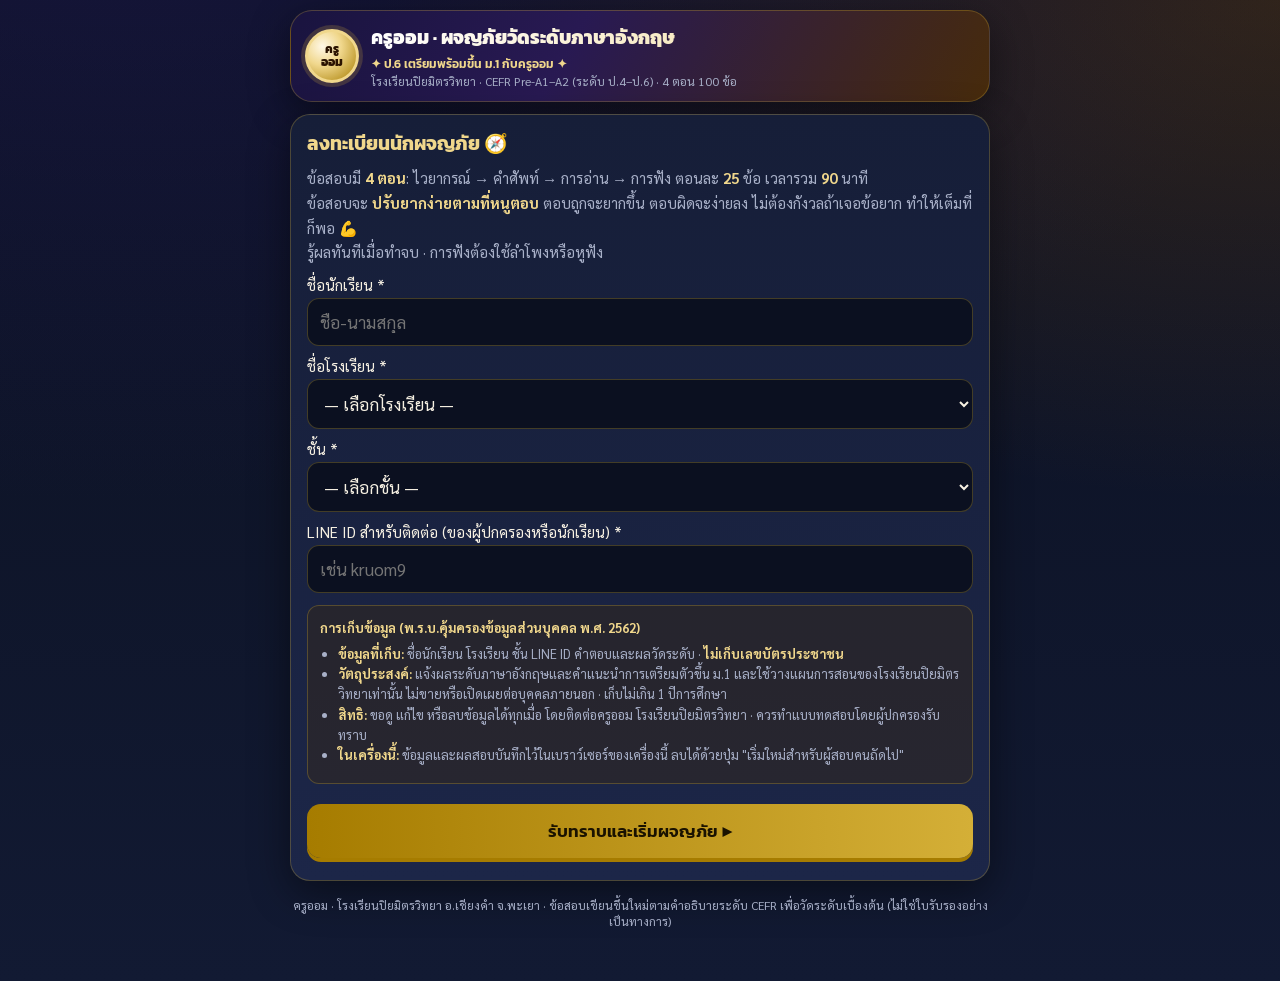
==== commit 43f46213: "v3: ข้อสอบระดับ ป.4–ป.6 + ฟอร์ม 4 ช่อง + รายชื่อโรงเรียน" ====
--- a/index.html
+++ b/index.html
@@ -75,7 +75,7 @@
 .lvbox{display:flex;gap:14px;align-items:center;margin:14px 0 6px}
 .badge{display:inline-grid;place-items:center;min-width:48px;height:32px;padding:0 8px;border-radius:9px;font-family:var(--font);font-weight:800;font-size:15px;color:#fff;background:#6b7280}
 .badge.big{min-width:100px;height:100px;border-radius:22px;font-size:34px;box-shadow:0 6px 0 #0002;flex-direction:column;line-height:1}.badge.big small{font-size:11px;font-weight:600;margin-top:4px}
-.badge.grey{background:#9aa0ad;font-size:12px}
+.badge.grey{background:#9aa0ad;font-size:12px}.badge.big.long{font-size:16px;text-align:center;padding:0 6px}
 .L0{background:#8a8f9e}.L1{background:#2e9d5b}.L2{background:#1f8a8a}.L3{background:#2563c9}.L4{background:#5b3fc4}.L5{background:#a8327a}.L6{background:#b8860b}
 .lvtext b{font-family:var(--font);font-size:18px;color:#0d1b4c}.lvtext div{font-size:13px;color:#4a5376;line-height:1.5}
 .oneline{background:#0d1b4c;color:#f7e7b0;border-radius:12px;padding:10px 12px;font-weight:600;font-size:15px;margin:10px 0}
@@ -94,37 +94,27 @@
 </style></head><body>
 <main>
 <header class="hero noprint"><div class="logo">ครู<br>ออม</div><div class="ttl"><h1>ครูออม · ผจญภัยวัดระดับภาษาอังกฤษ</h1>
-<div class="slogan">✦ ป.6 เตรียมพร้อมขึ้น ม.1 กับครูออม ✦</div><div class="sub">โรงเรียนปิยมิตรวิทยา · CEFR A1–C2 · 4 ตอน 100 ข้อ</div></div></header>
+<div class="slogan">✦ ป.6 เตรียมพร้อมขึ้น ม.1 กับครูออม ✦</div><div class="sub">โรงเรียนปิยมิตรวิทยา · CEFR Pre-A1–A2 (ระดับ ป.4–ป.6) · 4 ตอน 100 ข้อ</div></div></header>
 
 <section id="sReg" class="screen panel">
 <h2>ลงทะเบียนนักผจญภัย 🧭</h2>
 <p class="rules">ข้อสอบมี <b>4 ตอน</b>: ไวยากรณ์ → คำศัพท์ → การอ่าน → การฟัง ตอนละ <b id="nper">25</b> ข้อ เวลารวม <b id="nmin">90</b> นาที<br>
 ข้อสอบจะ <b>ปรับยากง่ายตามที่หนูตอบ</b> ตอบถูกจะยากขึ้น ตอบผิดจะง่ายลง ไม่ต้องกังวลถ้าเจอข้อยาก ทำให้เต็มที่ก็พอ 💪<br>
 รู้ผลทันทีเมื่อทำจบ · การฟังต้องใช้ลำโพงหรือหูฟัง</p>
-<div class="steps"><span id="stp1" class="on">1 · ข้อมูลนักเรียน</span><span id="stp2">2 · ผู้ปกครองและความยินยอม</span></div>
 <div id="regA">
-<label>ชื่อ-นามสกุล นักเรียน *<input id="fname" autocomplete="name"></label>
-<label>ชื่อเล่น *<input id="fnick"></label>
-<label>โรงเรียนที่เรียน ป.6 อยู่ตอนนี้ *<input id="fschool" placeholder="เช่น โรงเรียนบ้าน…"></label>
-<label>ห้อง ป.6/ * (ใส่เลขห้อง ถ้ามีห้องเดียวใส่ 1)<input id="froom" inputmode="numeric" placeholder="เช่น 1"></label>
-<label>เบอร์โทรนักเรียน (ไม่บังคับ)<input id="fphone" type="tel" inputmode="tel" placeholder="มือถือ 10 หลัก"></label>
-<button class="btn go" id="nextBtn" style="width:100%;margin-top:14px">ถัดไป: ข้อมูลผู้ปกครอง ▶</button>
-</div>
-<div id="regB" class="hidden">
-<label>ชื่อ-นามสกุล ผู้ปกครอง *<input id="fpname" autocomplete="off"></label>
-<label>ความเกี่ยวข้องกับนักเรียน *<select id="fprel"><option value="">— เลือก —</option><option>บิดา</option><option>มารดา</option><option>ปู่/ย่า/ตา/ยาย</option><option>พี่/ญาติ</option><option>ผู้ปกครองตามกฎหมาย/อื่น ๆ</option></select></label>
-<label>เบอร์โทรผู้ปกครอง (ไม่บังคับ)<input id="fpphone" type="tel" inputmode="tel" placeholder="มือถือ 10 หลัก"></label>
-<label>LINE ID ผู้ปกครอง (ไม่บังคับ)<input id="fline" autocomplete="off"></label>
-<div class="pdpa"><b>ความยินยอมของผู้ปกครอง (พ.ร.บ.คุ้มครองข้อมูลส่วนบุคคล พ.ศ. 2562)</b>
+<label>ชื่อนักเรียน *<input id="fname" autocomplete="name" maxlength="80" placeholder="ชื่อ-นามสกุล"></label>
+<label>ชื่อโรงเรียน *<select id="fschool"><option value="">— เลือกโรงเรียน —</option></select></label>
+<label id="fschoolOtherWrap" class="hidden">พิมพ์ชื่อโรงเรียน *<input id="fschoolOther" maxlength="100" placeholder="เช่น โรงเรียนบ้าน…"></label>
+<label>ชั้น *<select id="froom"><option value="">— เลือกชั้น —</option></select></label>
+<label>LINE ID สำหรับติดต่อ (ของผู้ปกครองหรือนักเรียน) *<input id="fline" autocomplete="off" maxlength="60" placeholder="เช่น kruom9"></label>
+<div class="pdpa"><b>การเก็บข้อมูล (พ.ร.บ.คุ้มครองข้อมูลส่วนบุคคล พ.ศ. 2562)</b>
 <ul>
-<li><b>ข้อมูลที่เก็บ:</b> ชื่อ-นามสกุล ชื่อเล่น โรงเรียนและห้อง ป.6 เบอร์นักเรียน (ถ้ากรอก) ชื่อผู้ปกครอง ความเกี่ยวข้อง เบอร์โทรและ LINE ID ผู้ปกครอง (ถ้ากรอก) คำตอบและผลวัดระดับ · <b>ไม่เก็บเลขบัตรประชาชน</b></li>
-<li><b>วัตถุประสงค์:</b> แจ้งผลระดับภาษาอังกฤษและคำแนะนำในการเตรียมตัวขึ้น ม.1 แก่นักเรียนและผู้ปกครอง และใช้วางแผนจัดการเรียนภาษาอังกฤษของโรงเรียนปิยมิตรวิทยาเท่านั้น ไม่ขายหรือเปิดเผยต่อบุคคลภายนอก</li>
-<li><b>ระยะเวลาเก็บ:</b> ไม่เกิน 1 ปีการศึกษา จากนั้นโรงเรียนจะลบข้อมูล</li>
-<li><b>สิทธิของผู้ปกครอง:</b> ขอดู แก้ไข ลบข้อมูล หรือถอนความยินยอมได้ทุกเมื่อ โดยติดต่อครูออม (ผู้บริหารฝ่ายมัธยม) โรงเรียนปิยมิตรวิทยา</li>
+<li><b>ข้อมูลที่เก็บ:</b> ชื่อนักเรียน โรงเรียน ชั้น LINE ID คำตอบและผลวัดระดับ · <b>ไม่เก็บเลขบัตรประชาชน</b></li>
+<li><b>วัตถุประสงค์:</b> แจ้งผลระดับภาษาอังกฤษและคำแนะนำการเตรียมตัวขึ้น ม.1 และใช้วางแผนการสอนของโรงเรียนปิยมิตรวิทยาเท่านั้น ไม่ขายหรือเปิดเผยต่อบุคคลภายนอก · เก็บไม่เกิน 1 ปีการศึกษา</li>
+<li><b>สิทธิ:</b> ขอดู แก้ไข หรือลบข้อมูลได้ทุกเมื่อ โดยติดต่อครูออม โรงเรียนปิยมิตรวิทยา · ควรทำแบบทดสอบโดยผู้ปกครองรับทราบ</li>
 <li id="pdpaLocal"><b>ในเครื่องนี้:</b> ข้อมูลและผลสอบบันทึกไว้ในเบราว์เซอร์ของเครื่องนี้ ลบได้ด้วยปุ่ม "เริ่มใหม่สำหรับผู้สอบคนถัดไป"</li>
-</ul>
-<label style="display:flex;gap:10px;align-items:flex-start;color:var(--cream)"><input type="checkbox" id="fconsent" style="width:26px;height:26px;margin-top:2px;flex-shrink:0"> <span>ข้าพเจ้าเป็นผู้ปกครองของนักเรียน หรือได้รับอนุญาตจากผู้ปกครองแล้ว และยินยอมให้เก็บและใช้ข้อมูลตามที่ระบุข้างต้น *</span></label></div>
-<div class="actions" style="margin-top:4px"><button class="btn reset" id="backBtn">◀ แก้ไข</button><button class="btn go" id="regBtn" style="flex:1">ลงทะเบียน ▶</button></div>
+</ul></div>
+<button class="btn go" id="regBtn" style="width:100%;margin-top:8px">รับทราบและเริ่มผจญภัย ▶</button>
 </div>
 <div id="regErr" class="err"></div>
 </section>
@@ -164,14 +154,14 @@
 <section id="sResult" class="screen hidden"><div id="resBox"></div></section>
 <p class="note">ครูออม · โรงเรียนปิยมิตรวิทยา อ.เชียงคำ จ.พะเยา · ข้อสอบเขียนขึ้นใหม่ตามคำอธิบายระดับ CEFR เพื่อวัดระดับเบื้องต้น (ไม่ใช่ใบรับรองอย่างเป็นทางการ)</p>
 </main>
-<script src="config.js"></script><script src="engine.js"></script><script src="questions/cefr-p6.js"></script>
+<script src="config.js"></script><script src="engine.js"></script><script src="questions/cefr-p6.js"></script><script src="schools.js"></script>
 <script>
-// ===== ครูออม · CEFR ป.6 v2 (ปรับระดับอัตโนมัติ 4 ตอน) =====
-const CFG=Object.assign({SAVE_URL:"",TIME_LIMIT_MIN:90,ITEMS_PER_PART:25,LISTEN_MAX_PLAYS:2,LISTEN_RATE_SLOW:0.8,LISTEN_RATE:0.95,SHOW_ANSWERS_AFTER:false},window.CEFR_CONFIG||{});
+// ===== ครูออม · CEFR ป.6 v3 ฉบับปรับง่าย (Pre-A1–A2 · ปรับระดับอัตโนมัติ 4 ตอน) =====
+const CFG=Object.assign({SAVE_URL:"",TIME_LIMIT_MIN:90,ITEMS_PER_PART:25,LISTEN_MAX_PLAYS:2,LISTEN_RATE_SLOW:0.75,LISTEN_RATE:0.8,SHOW_ANSWERS_AFTER:false},window.CEFR_CONFIG||{});
 const E=window.CEFR_ENGINE,QB=window.QB.p6,LEVELS=E.LEVELS,NAMES=E.NAMES,PARTS=E.PARTS;
 const PART_EN={grammar:"Grammar",vocab:"Vocabulary",reading:"Reading",listening:"Listening"};
 const PART_ICON={grammar:"🧩",vocab:"🔤",reading:"📖",listening:"🎧"};
-const KEY="kruom-cefr-p6-v2";const $=id=>document.getElementById(id);
+const KEY="kruom-cefr-p6-v3";const $=id=>document.getElementById(id);
 const esc=s=>String(s==null?"":s).replace(/[&<>"']/g,c=>({"&":"&amp;","<":"&lt;",">":"&gt;",'"':"&quot;","'":"&#39;"}[c]));
 const POOL={};PARTS.forEach(p=>POOL[p]=QB.items.filter(i=>i.part===p));const BYID={};QB.items.forEach(i=>BYID[i.id]=i);
 $("nper").textContent=CFG.ITEMS_PER_PART;$("nmin").textContent=CFG.TIME_LIMIT_MIN;
@@ -236,7 +226,7 @@
 grammar:"<b>ทำอย่างไร:</b> อ่านประโยค แล้วเลือกคำที่เติมในช่องว่าง ______ ได้ถูกต้องที่สุด<br>แตะคำตอบ แล้วกด <b>ส่งคำตอบข้อนี้</b><br>💡 ข้อสอบจะยากขึ้นเมื่อหนูตอบถูก ถ้าเจอข้อยาก แปลว่าหนูเก่งขึ้นแล้ว!",
 vocab:"<b>ทำอย่างไร:</b> เลือกคำที่มีความหมายเหมาะกับประโยค หรือคำที่ถามถึง<br>แตะคำตอบ แล้วกด <b>ส่งคำตอบข้อนี้</b><br>💡 ไม่แน่ใจ ให้ลองเดาจากเรื่องในประโยค",
 reading:"<b>ทำอย่างไร:</b> อ่านเรื่องสั้นในกรอบ แล้วตอบคำถาม<br>บางเรื่องมีหลายคำถาม อ่านย้อนดูได้เสมอ<br>💡 อ่านคำถามก่อน แล้วค่อยหาคำตอบในเรื่อง",
-listening:"<b>ทำอย่างไร:</b> กดปุ่ม 🔊 เพื่อฟังภาษาอังกฤษ แล้วเลือกคำตอบ<br>ฟังได้ <b>ไม่เกิน LISTEN_N ครั้ง</b> ต่อข้อ (ข้อง่ายจะพูดช้าลง)<br>💡 ใส่หูฟังหรือเปิดลำโพง และอยู่ในที่เงียบ ๆ".replace("LISTEN_N",CFG.LISTEN_MAX_PLAYS)};
+listening:"<b>ทำอย่างไร:</b> กดปุ่ม 🔊 เพื่อฟังภาษาอังกฤษ แล้วเลือกคำตอบ<br>ฟังได้ <b>ไม่เกิน LISTEN_N ครั้ง</b> ต่อข้อ (พูดช้า ๆ ทุกข้อ)<br>💡 ใส่หูฟังหรือเปิดลำโพง และอยู่ในที่เงียบ ๆ".replace("LISTEN_N",CFG.LISTEN_MAX_PLAYS)};
 const SAY_IN={grammar:"ด่านแรก! มาดูว่าหนูเรียงประโยคเก่งแค่ไหน ครูออมเชียร์อยู่นะ 😊",vocab:"ด่านคำศัพท์ คลังคำในหัวหนูมีเยอะแค่ไหน มาลุยกัน!",reading:"ด่านนักอ่าน อ่านช้า ๆ ไม่ต้องรีบ หนูทำได้แน่นอน 📖",listening:"ด่านสุดท้าย! ตั้งใจฟังให้ดีนะ เกือบถึงเส้นชัยแล้ว 🎧"};
 const CHEERS=["เก่งมาก ทำต่อไปเลย!","ครูออมเป็นกำลังใจให้นะ 💪","ใจเย็น ๆ อ่านให้ครบก่อนตอบ","ทำได้ดีมาก ไปต่อ!","เยี่ยมเลย อีกนิดเดียว!","ข้อยากไม่ต้องกลัว ตั้งใจทำก็พอ"];
 // ===== state =====
@@ -249,22 +239,23 @@
 // ===== registration =====
 const strip13=s=>String(s||"").replace(/\d(?:[\s-]?\d){12}/g,"").trim();
 const has13=s=>/\d(?:[\s-]?\d){12}/.test(String(s||""));
-const phoneOk=s=>!s||/^0\d{8,9}$/.test(s.replace(/[\s-]/g,""));
 function regErr(m){$("regErr").textContent=m}
-$("nextBtn").onclick=()=>{const v={name:$("fname").value.trim(),nick:$("fnick").value.trim(),school:$("fschool").value.trim(),room:$("froom").value.trim(),phone:$("fphone").value.trim()};
+const OTHER="__other__";
+(function fillReg(){const sel=$("fschool");(window.SCHOOLS||[]).forEach(g=>{const og=document.createElement("optgroup");og.label=g.label;
+  g.schools.forEach(x=>{const o=document.createElement("option");o.value=x.name;o.textContent=x.name;o.dataset.code=x.code||"";og.appendChild(o)});sel.appendChild(og)});
+ const o=document.createElement("option");o.value=OTHER;o.textContent="อื่น ๆ (พิมพ์ชื่อ)";sel.appendChild(o);
+ sel.onchange=()=>{$("fschoolOtherWrap").classList.toggle("hidden",sel.value!==OTHER);if(sel.value===OTHER)$("fschoolOther").focus()};
+ const rm=$("froom");["ป.6 (ห้องเดียว)"].concat([1,2,3,4,5,6,7,8,9,10].map(n=>"ป.6/"+n)).forEach(t=>{const o=document.createElement("option");o.value=t;o.textContent=t;rm.appendChild(o)})})();
+$("regBtn").onclick=()=>{const sel=$("fschool"),other=sel.value===OTHER;
+ const v={name:$("fname").value.trim(),school:other?$("fschoolOther").value.trim():sel.value,room:$("froom").value,line:$("fline").value.trim()};
  if(Object.values(v).some(has13))return regErr("ห้ามกรอกเลขบัตรประชาชน (เลข 13 หลัก) ในแบบฟอร์มนี้");
- if(!v.name||!v.nick||!v.school||!v.room)return regErr("กรุณากรอกช่องที่มี * ให้ครบ");
- if(!/^\d{1,2}$/.test(v.room))return regErr("ห้อง ป.6 ใส่เป็นตัวเลข เช่น 1");
- if(!phoneOk(v.phone))return regErr("เบอร์โทรนักเรียนไม่ถูกต้อง (มือถือ 10 หลัก ขึ้นต้นด้วย 0)");
- regErr("");$("regA").classList.add("hidden");$("regB").classList.remove("hidden");$("stp1").classList.remove("on");$("stp2").classList.add("on")};
-$("backBtn").onclick=()=>{$("regB").classList.add("hidden");$("regA").classList.remove("hidden");$("stp2").classList.remove("on");$("stp1").classList.add("on");regErr("")};
-$("regBtn").onclick=()=>{const v={pname:$("fpname").value.trim(),prel:$("fprel").value,pphone:$("fpphone").value.trim(),line:$("fline").value.trim()};
- if(Object.values(v).some(has13))return regErr("ห้ามกรอกเลขบัตรประชาชน (เลข 13 หลัก) ในแบบฟอร์มนี้");
- if(!v.pname||!v.prel)return regErr("กรุณากรอกชื่อผู้ปกครองและความเกี่ยวข้อง");
- if(!phoneOk(v.pphone))return regErr("เบอร์โทรผู้ปกครองไม่ถูกต้อง (มือถือ 10 หลัก ขึ้นต้นด้วย 0)");
- if(!$("fconsent").checked)return regErr("ต้องได้รับความยินยอมจากผู้ปกครองก่อนเริ่มทำแบบทดสอบ");
- S.student={name:strip13($("fname").value),nick:strip13($("fnick").value),school:strip13($("fschool").value),room:"ป.6/"+$("froom").value.trim(),phone:strip13($("fphone").value),
-  parentName:strip13(v.pname),parentRelation:v.prel,parentPhone:strip13(v.pphone),parentLine:strip13(v.line),consent:true,consentAt:new Date().toISOString()};
+ if(!v.name)return regErr("กรุณากรอกชื่อนักเรียน");
+ if(!sel.value)return regErr("กรุณาเลือกโรงเรียน (ถ้าไม่มีในรายการ เลือก อื่น ๆ แล้วพิมพ์ชื่อ)");
+ if(!v.school)return regErr("กรุณาพิมพ์ชื่อโรงเรียน");
+ if(!v.room)return regErr("กรุณาเลือกชั้น");
+ if(!v.line)return regErr("กรุณากรอก LINE ID สำหรับติดต่อ");
+ const code=other?"":(sel.selectedOptions[0]&&sel.selectedOptions[0].dataset.code)||"";
+ S.student={name:strip13(v.name),school:strip13(v.school),schoolCode:code,schoolOther:other,room:v.room,line:strip13(v.line),notice:true,noticeAt:new Date().toISOString()};
  regErr("");save();renderMap()};
 // ===== timer =====
 let tick=null;
@@ -278,7 +269,7 @@
 // ===== map =====
 const POS=[[22,16],[74,38],[28,62],[72,86]];
 function partState(p,i){const st=S.parts[p];if(p==="listening"&&S.listen==="na")return"na";if(st&&st.done)return"done";if(i===S.pi)return"open";return i<S.pi?"done":"locked"}
-function renderMap(){show("sMap");startTick();$("mapWho").textContent=S.student.nick+" · "+S.student.room+" "+S.student.school;
+function renderMap(){show("sMap");startTick();$("mapWho").textContent=S.student.name+" · "+S.student.room+" "+S.student.school;
  const done=PARTS.filter((p,i)=>["done","na"].includes(partState(p,i))).length;$("mapProg").textContent="ผ่านแล้ว "+done+"/4 ตอน";
  let h='<svg class="road" viewBox="0 0 100 100" preserveAspectRatio="none"><polyline points="'+POS.map(p=>p.join(",")).join(" ")+'" fill="none" stroke="#d4af37" stroke-width="1.6" stroke-dasharray="3 2" opacity=".7"/></svg>';
  PARTS.forEach((p,i)=>{const s=partState(p,i);const st=S.parts[p];const n=st?st.resp.length:0;
@@ -323,7 +314,7 @@
 function paintPlay(){const lft=CFG.LISTEN_MAX_PLAYS-S.cur.plays,b=$("playBtn");b.disabled=lft<=0||speaking;
  $("playLeft").textContent=speaking?"กำลังพูด… ตั้งใจฟังนะ":lft>0?(S.cur.plays?"ฟังซ้ำได้อีก "+lft+" ครั้ง":"กดเพื่อฟัง (ฟังได้ "+lft+" ครั้ง)"):"ฟังครบ "+CFG.LISTEN_MAX_PLAYS+" ครั้งแล้ว เลือกคำตอบได้เลย"}
 let speaking=false;
-function speak(script,level){const ss=window.speechSynthesis;ss.cancel();const rate=["A1","A2"].includes(level)?CFG.LISTEN_RATE_SLOW:CFG.LISTEN_RATE;
+function speak(script,level){const ss=window.speechSynthesis;ss.cancel();const rate=level==="Pre-A1"?CFG.LISTEN_RATE_SLOW:CFG.LISTEN_RATE; // ทุกระดับพูดช้า (Pre-A1 ช้าที่สุด)
  const lines=String(script).split(/\n+/).map(s=>s.trim()).filter(Boolean);speaking=true;$("playBtn").classList.add("speaking");paintPlay();
  lines.forEach((ln,i)=>{const m=ln.match(/^([AB]):\s*(.*)$/);const u=new SpeechSynthesisUtterance(m?m[2]:ln);if(VOICE)u.voice=VOICE;u.lang=(VOICE&&VOICE.lang)||"en-US";u.rate=rate;u.pitch=m&&m[1]==="B"?1.3:m?0.9:1;
   if(i===lines.length-1){u.onend=u.onerror=()=>{speaking=false;$("playBtn").classList.remove("speaking");if(S.cur)paintPlay()}}ss.speak(u)})}
@@ -337,24 +328,25 @@
  $("trHow").innerHTML=PARTS.map((p,k)=>`${k<=i?"✅":k===i+1?"▶️":"🔒"} ตอนที่ ${k+1} ${E.PART_TH[p]}`).join("<br>")+`<br><br><b>ต่อไป:</b> ${PART_ICON[nx]} ${E.PART_TH[nx]}`;
  $("trGo").textContent=`ไปตอนที่ ${i+2} ${E.PART_TH[nx]} ▶`;$("trGo").onclick=()=>{S.pi=i+1;save();openPart(i+1)}}
 // ===== results =====
-const ADV={
-grammar:{strong:"ไวยากรณ์แน่นมาก ขึ้น ม.1 ลองฝึกเขียนย่อหน้าสั้น ๆ ใช้ประโยคเชื่อม because, although, which เพื่อต่อยอด",mid:"พื้นฐานไวยากรณ์พร้อมสำหรับ ม.1 ทบทวน Present/Past Simple, Present Continuous และ can/should ให้คล่อง",weak:"ก่อนขึ้น ม.1 ทบทวน Verb to be, Present Simple (เติม s/es) และ Past Simple วันละ 10 นาที ฝึกแต่งประโยคเกี่ยวกับตัวเองทุกวัน",
- lv:["เริ่มจากรูปประโยคง่าย ๆ I am…, I like…, I have… ฝึกพูดและเขียนทุกวัน","ทบทวน is/am/are, do/does และ Past Simple คำกริยาที่ใช้บ่อย","ฝึก Past Simple กับ Present Perfect และการเปรียบเทียบ -er/-est","ฝึกประโยคซับซ้อนขึ้น เช่น if, relative clause (who/which)","ฝึกโครงสร้างระดับสูง เช่น passive, reported speech","ฝึกโครงสร้างขั้นสูงในการเขียนเรียงความ","อ่านหนังสือภาษาอังกฤษสังเกตโครงสร้างประโยคที่หลากหลาย"]},
-vocab:{strong:"คลังคำศัพท์ดีเยี่ยม ขึ้น ม.1 ลองอ่านนิทาน/ข่าวเด็กภาษาอังกฤษ และจดคำใหม่วันละ 5 คำพร้อมประโยคตัวอย่าง",mid:"คำศัพท์พอใช้สำหรับ ม.1 ขยายคลังคำหมวดโรงเรียน วิชาเรียน งานอดิเรก และความรู้สึก",weak:"ก่อนขึ้น ม.1 ท่องคำศัพท์หมวดที่ใช้บ่อย (ครอบครัว อาหาร สัตว์ โรงเรียน) ด้วยบัตรคำหรือแอป วันละ 5–10 คำ",
- lv:["เริ่มจากคำพื้นฐาน สี ตัวเลข สัตว์ ครอบครัว","ขยายคำศัพท์หมวดชีวิตประจำวันและกริยาที่ใช้บ่อย","เรียนคำตรงข้าม คำที่มักใช้คู่กัน และคำบอกความรู้สึก","เรียน phrasal verbs ง่าย ๆ และคำศัพท์ตามเรื่องที่สนใจ","เรียนคำศัพท์เชิงวิชาการและ collocations","เรียนสำนวนและคำที่ความหมายใกล้กัน","อ่านหลากหลายประเภทเพื่อรักษาคลังคำ"]},
-reading:{strong:"อ่านจับใจความได้ดีมาก ขึ้น ม.1 ลองอ่านหนังสือภาษาอังกฤษเล่มบาง ๆ (graded readers) สัปดาห์ละ 1 เล่ม",mid:"ทักษะการอ่านพร้อมสำหรับ ม.1 ฝึกอ่านเรื่องสั้นแล้วสรุปใจความเป็นภาษาไทย 1–2 ประโยค",weak:"ก่อนขึ้น ม.1 ฝึกอ่านข้อความสั้น ๆ (ป้าย ประกาศ ข้อความแชต) วันละ 1 เรื่อง อ่านคำถามก่อนแล้วหาคำตอบ",
- lv:["ฝึกอ่านคำและประโยคสั้น ๆ พร้อมภาพ","อ่านป้าย ประกาศ ข้อความสั้น แล้วตอบว่าใคร ทำอะไร ที่ไหน","อ่านเรื่องสั้น 1 หน้า แล้วหาใจความสำคัญ","อ่านบทความสั้นและฝึกเดาความหมายคำจากบริบท","อ่านบทความยาวขึ้นและวิเคราะห์ความคิดเห็นของผู้เขียน","อ่านงานเขียนหลากหลายรูปแบบ","อ่านวรรณกรรมและบทความเชิงลึกเพื่อความเพลิดเพลิน"]},
-listening:{strong:"ฟังเข้าใจได้ดีมาก ขึ้น ม.1 ลองดูการ์ตูน/สารคดีเด็กภาษาอังกฤษพร้อมซับอังกฤษ แล้วเล่าต่อ",mid:"การฟังพร้อมสำหรับ ม.1 ฟังเพลงหรือคลิปสั้นภาษาอังกฤษวันละ 10 นาที แล้วจดคำที่ได้ยิน",weak:"ก่อนขึ้น ม.1 ฟังคลิปภาษาอังกฤษสำหรับเด็กแบบช้า ฟังซ้ำ 2–3 รอบ และพูดตาม (shadowing)",
- lv:["ฟังคำง่าย ๆ เพลงเด็ก และพูดตาม","ฟังบทสนทนาสั้นในชีวิตประจำวัน ฟังซ้ำแล้วพูดตาม","ฟังเรื่องเล่าสั้น ๆ แล้วจับใจความว่าใคร ทำอะไร","ฟังคลิปข่าวเด็กหรือสารคดีสั้นโดยไม่ดูซับ","ฟังพอดแคสต์และการบรรยายสั้น","ฟังการอภิปรายหลากหลายสำเนียง","ฟังสื่อจริงทุกประเภทเพื่อรักษาทักษะ"]}};
-const OV_ADV=["ยังอยู่ช่วงเริ่มต้น ก่อนขึ้น ม.1 ควรทบทวนพยัญชนะ คำศัพท์พื้นฐาน และประโยคง่าย ๆ กับครูหรือผู้ปกครองทุกวัน","ระดับ A1 ผู้เริ่มต้น: ทบทวนคำศัพท์และประโยคพื้นฐานให้แน่น จะเรียน ม.1 ได้อย่างมั่นใจ","ระดับ A2 พื้นฐาน: พร้อมสำหรับภาษาอังกฤษ ม.1 ตามหลักสูตร ฝึกอ่านและฟังสม่ำเสมอเพื่อขึ้น B1","ระดับ B1 ระดับกลาง: สูงกว่าเกณฑ์ ป.6 เหมาะกับห้องเรียนเสริมภาษาอังกฤษใน ม.1","ระดับ B2 กลางค่อนสูง: ภาษาอังกฤษดีมาก เหมาะกับห้องเรียนพิเศษภาษาอังกฤษและกิจกรรมแข่งขัน","ระดับ C1 สูง: ใช้ภาษาอังกฤษได้คล่องมาก ควรได้รับการต่อยอดเป็นพิเศษ","ระดับ C2 เชี่ยวชาญ: ยอดเยี่ยม ควรมีโปรแกรมพัฒนาเฉพาะบุคคล"];
-const RULE_TH=()=>`<b>กติกาข้อสอบปรับระดับ:</b> ทุกตอนเริ่มที่ระดับ ${CFG.START_LEVEL||"A2"} · ตอบถูกติดกัน ${CFG.UP_AFTER||2} ข้อ ขึ้น 1 ระดับ · ตอบผิดติดกัน ${CFG.DOWN_AFTER||2} ข้อ ลง 1 ระดับ · ไม่มีข้อซ้ำ<br>
-<b>ระดับรายตอน:</b> ระดับสูงสุดที่ทำอย่างน้อย ${CFG.PART_MIN_ATTEMPTS||3} ข้อ และถูกอย่างน้อย ${Math.round((CFG.PART_PASS||0.6)*100)}% (ถ้าไม่มีระดับใดทำถึง ${CFG.PART_MIN_ATTEMPTS||3} ข้อ ใช้ระดับสูงสุดที่เลื่อนขึ้นได้) · ไม่ผ่านเลย = Pre-A1 · ตอบน้อยกว่า ${CFG.MIN_ANSWERS_PART||8} ข้อ = ข้อมูลไม่พอ<br>
-<b>ระดับรวม:</b> เฉลี่ยระดับของตอนที่ประเมินได้ (Pre-A1=0, A1=1, A2=2, B1=3, B2=4, C1=5, C2=6) แล้วปัดเป็นจำนวนเต็ม (.5 ปัดลง) · ตอนที่ "ข้อมูลไม่พอ" หรือ "ไม่ได้ประเมิน" ไม่นำมาคิด<br>
+const ADV={ // คำแนะนำรายตอน: strong/mid/weak + lv[ระดับ] (0 = ต่ำกว่า Pre-A1, 1 = Pre-A1, 2 = A1, 3 = A2)
+grammar:{strong:"ไวยากรณ์พื้นฐานแน่นมาก ขึ้น ม.1 ลองแต่งประโยคเล่าเรื่องเมื่อวาน (Past Simple) วันละ 3 ประโยค",mid:"ทบทวน is/am/are, Present Simple (เติม s/es) และ Past Simple คำกริยาที่ใช้บ่อย ให้คล่องก่อนขึ้น ม.1",weak:"ก่อนขึ้น ม.1 ทบทวน Verb to be, have/has และ Present Simple วันละ 10 นาที ฝึกแต่งประโยคเกี่ยวกับตัวเองทุกวัน",
+ lv:["เริ่มจากรูปประโยคง่าย ๆ I am…, I have…, I like… ฝึกพูดและเขียนทุกวันกับครูหรือผู้ปกครอง","ทบทวน is/am/are, a/an, คำนามพหูพจน์ และ can/can't","ฝึก Present Simple / Present Continuous และ there is/are ให้คล่อง แล้วเริ่ม Past Simple","ฝึก Past Simple คำกริยาไม่ปกติ และการเปรียบเทียบ -er เพื่อเตรียมเนื้อหา ม.1"]},
+vocab:{strong:"คลังคำศัพท์ดีมาก ขึ้น ม.1 ลองอ่านนิทานภาษาอังกฤษสั้น ๆ และจดคำใหม่วันละ 5 คำ",mid:"ขยายคลังคำหมวดโรงเรียน วิชาเรียน งานอดิเรก และความรู้สึก",weak:"ก่อนขึ้น ม.1 ท่องคำศัพท์หมวดที่ใช้บ่อย (ครอบครัว อาหาร สัตว์ โรงเรียน) ด้วยบัตรคำ วันละ 5–10 คำ",
+ lv:["เริ่มจากคำพื้นฐาน สี ตัวเลข สัตว์ ครอบครัว พร้อมภาพ","ทบทวนคำหมวดใกล้ตัว: ร่างกาย เสื้อผ้า ห้องในบ้าน วันในสัปดาห์","ขยายคำหมวดอาชีพ สถานที่ ความรู้สึก และลมฟ้าอากาศ","เรียนคำตรงข้ามและคำบอกเวลา/ฤดูกาล เพื่อเตรียมเนื้อหา ม.1"]},
+reading:{strong:"อ่านจับใจความได้ดีมาก ขึ้น ม.1 ลองอ่านหนังสือภาษาอังกฤษเล่มบาง ๆ (graded readers) สัปดาห์ละ 1 เล่ม",mid:"ฝึกอ่านเรื่องสั้นแล้วตอบว่า ใคร ทำอะไร ที่ไหน เมื่อไร",weak:"ก่อนขึ้น ม.1 ฝึกอ่านข้อความสั้น ๆ (ป้าย ประกาศ ข้อความแชต) วันละ 1 เรื่อง อ่านคำถามก่อนแล้วหาคำตอบ",
+ lv:["ฝึกอ่านคำและประโยคสั้น ๆ พร้อมภาพ","อ่านประโยคสั้น ป้าย และฉลาก แล้วบอกว่าคืออะไร","อ่านเรื่องสั้น 3–5 ประโยค แล้วตอบว่า ใคร ทำอะไร ที่ไหน","อ่านเรื่องเล่า/โปสการ์ดสั้น ๆ ที่เล่าเรื่องในอดีต"]},
+listening:{strong:"ฟังเข้าใจได้ดีมาก ขึ้น ม.1 ลองดูการ์ตูนภาษาอังกฤษพร้อมซับอังกฤษ แล้วเล่าต่อ",mid:"ฟังเพลงหรือคลิปสั้นภาษาอังกฤษวันละ 10 นาที แล้วจดคำที่ได้ยิน",weak:"ก่อนขึ้น ม.1 ฟังคลิปภาษาอังกฤษสำหรับเด็กแบบช้า ฟังซ้ำ 2–3 รอบ และพูดตาม",
+ lv:["ฟังคำง่าย ๆ เพลงเด็ก และพูดตาม","ฟังตัวเลข สี เวลา และคำสั่งสั้น ๆ","ฟังบทสนทนาสั้นในชีวิตประจำวัน ฟังซ้ำแล้วพูดตาม","ฟังเรื่องเล่าสั้น ๆ แล้วจับใจความว่าใคร ทำอะไร เมื่อไร"]}};
+const OV_ADV=["ยังอยู่ช่วงเริ่มต้น ก่อนขึ้น ม.1 ควรทบทวนตัวอักษร คำศัพท์พื้นฐาน และประโยคง่าย ๆ กับครูหรือผู้ปกครองทุกวัน","ระดับ Pre-A1 เริ่มต้น: รู้คำและประโยคพื้นฐานแล้ว ทบทวนต่อเนื่องเพื่อไปถึง A1 ซึ่งเป็นเป้าหมายของ ป.6","ระดับ A1 ผู้เริ่มต้น: ถึงเป้าหมายของนักเรียนจบ ป.6 แล้ว พร้อมเรียนภาษาอังกฤษ ม.1 ฝึกอ่านและฟังสม่ำเสมอ","ระดับ A2 พื้นฐาน: สูงกว่าเป้าหมาย ป.6 (A2 คือเป้าหมายของ ม.3) เหมาะกับการเรียนเสริมที่ท้าทายขึ้นใน ม.1"];
+const RULE_TH=()=>`<b>ข้อสอบฉบับนี้:</b> เนื้อหาระดับ ป.4–ป.6 แบ่งเป็น 3 ระดับ Pre-A1 / A1 / A2 (เป้าหมายนักเรียนจบ ป.6 = A1) · วัดได้สูงสุด A2<br>
+<b>กติกาข้อสอบปรับระดับ:</b> ทุกตอนเริ่มที่ระดับ ${CFG.START_LEVEL||"A1"} · ตอบถูกติดกัน ${CFG.UP_AFTER||2} ข้อ ขึ้น 1 ระดับ · ตอบผิดติดกัน ${CFG.DOWN_AFTER||2} ข้อ ลง 1 ระดับ · ไม่มีข้อซ้ำ<br>
+<b>ระดับรายตอน:</b> ระดับสูงสุดที่ทำอย่างน้อย ${CFG.PART_MIN_ATTEMPTS||3} ข้อ และถูกอย่างน้อย ${Math.round((CFG.PART_PASS||0.6)*100)}% (ถ้าไม่มีระดับใดทำถึง ${CFG.PART_MIN_ATTEMPTS||3} ข้อ ใช้ระดับสูงสุดที่เลื่อนขึ้นได้) · ไม่ผ่านเลย = ต่ำกว่า Pre-A1 · ตอบน้อยกว่า ${CFG.MIN_ANSWERS_PART||8} ข้อ = ข้อมูลไม่พอ<br>
+<b>ระดับรวม:</b> เฉลี่ยระดับของตอนที่ประเมินได้ (ต่ำกว่า Pre-A1=0, Pre-A1=1, A1=2, A2=3) แล้วปัดเป็นจำนวนเต็ม (.5 ปัดลง) · ตอนที่ "ข้อมูลไม่พอ" หรือ "ไม่ได้ประเมิน" ไม่นำมาคิด<br>
 <b>จุดแข็ง/ควรพัฒนา:</b> ตอนที่สูงกว่าระดับรวม ≥ 1 ระดับ = จุดแข็ง · ต่ำกว่า ≥ 1 ระดับ = ควรพัฒนา · ถ้าเท่ากัน ดูระดับเฉลี่ยของข้อช่วงหลัง (ข้อ 9 เป็นต้นไป) ตอนที่สูงสุด/ต่ำสุดต่างกัน ≥ ${CFG.PATH_GAP||0.75} ระดับ<br>
 <b>หมายเหตุ:</b> ผลนี้เป็นการวัดระดับเบื้องต้นสำหรับวางแผนการเรียน ไม่ใช่ใบรับรอง CEFR อย่างเป็นทางการ`;
-function pathSVG(resp){const W=320,H=112,L=34,T=8,B=16,R=6,n=CFG.ITEMS_PER_PART,y=l=>T+(6-l)*((H-T-B)/5),x=k=>L+k*((W-L-R)/(n-1));
+function pathSVG(resp){const W=320,H=112,L=34,T=8,B=16,R=6,n=CFG.ITEMS_PER_PART,NL=LEVELS.length,y=l=>T+(NL-l)*((H-T-B)/Math.max(1,NL-1)),x=k=>L+k*((W-L-R)/(n-1));
  let s=`<svg class="pathsvg" viewBox="0 0 ${W} ${H}" role="img" aria-label="เส้นทางระดับข้อสอบ">`;
- for(let l=1;l<=6;l++)s+=`<line x1="${L}" x2="${W-R}" y1="${y(l)}" y2="${y(l)}" stroke="#e3dcc4" stroke-width="1"/><text x="4" y="${y(l)+4}" font-size="10" fill="#6b7393" font-family="Kanit">${LEVELS[l-1]}</text>`;
+ for(let l=1;l<=NL;l++)s+=`<line x1="${L}" x2="${W-R}" y1="${y(l)}" y2="${y(l)}" stroke="#e3dcc4" stroke-width="1"/><text x="4" y="${y(l)+4}" font-size="10" fill="#6b7393" font-family="Kanit">${LEVELS[l-1]}</text>`;
  [1,5,10,15,20,25].forEach(k=>s+=`<text x="${x(k-1)}" y="${H-3}" font-size="9" text-anchor="middle" fill="#9aa0b8">${k}</text>`);
  const pts=resp.map((r,k)=>[x(k),y(LEVELS.indexOf(r.level)+1),r.ok]);
  if(pts.length>1)s+=`<polyline points="${pts.map(p=>p[0].toFixed(1)+","+p[1].toFixed(1)).join(" ")}" fill="none" stroke="#14204a" stroke-width="1.6" stroke-linejoin="round"/>`;
@@ -372,8 +364,8 @@
  const lvClass=i=>i==null?"grey":"L"+i;const mins=Math.round(R.usedMs/60000);
  const basis=ov.level==null?"":ov.included.length===4?"คิดจากครบ 4 ตอน":`คิดจาก ${ov.included.length} ตอน (${ov.included.map(p=>E.PART_TH[p]).join(" ")})`+(P.listening.status==="na"?" · ไม่รวมการฟัง (ไม่ได้ประเมิน)":"");
  let h=`<div class="rcard" id="rcard"><div class="rhead"><div class="logo">ครู<br>ออม</div><div><h2>ผลวัดระดับภาษาอังกฤษ CEFR · ป.6</h2>
- <div class="who"><b>${esc(st.name)}</b> (${esc(st.nick)}) · ${esc(st.room)} ${esc(st.school)}<br>สอบเมื่อ ${new Date(R.at).toLocaleString("th-TH",{dateStyle:"medium",timeStyle:"short"})} · ใช้เวลา ${mins} นาที${R.timeout?" · <b style='color:#c0392b'>หมดเวลา</b>":""}</div></div></div>
- <div class="lvbox"><div class="badge big ${lvClass(ov.idx)}" id="ovBadge">${ov.level||"—"}<small>ระดับรวม</small></div><div class="lvtext">
+ <div class="who"><b>${esc(st.name)}</b> · ${esc(st.room)} ${esc(st.school)}<br>สอบเมื่อ ${new Date(R.at).toLocaleString("th-TH",{dateStyle:"medium",timeStyle:"short"})} · ใช้เวลา ${mins} นาที${R.timeout?" · <b style='color:#c0392b'>หมดเวลา</b>":""}</div></div></div>
+ <div class="lvbox"><div class="badge big ${lvClass(ov.idx)}${String(ov.level||"").length>6?" long":""}" id="ovBadge">${ov.level||"—"}<small>ระดับรวม</small></div><div class="lvtext">
  <b>${ov.level==null?"ข้อมูลไม่พอสำหรับประเมินระดับ":"ระดับรวม "+ov.level+(ov.idx>0?" · "+QB.levelInfo[ov.level]:" · ก่อนระดับผู้เริ่มต้น")}</b>
  <div>${basis}${ov.level!=null?" · ค่าเฉลี่ย "+ov.mean:""}</div>
  <div>ตอบแล้ว ${R.answered} ข้อ · <b id="unans">ยังไม่ได้ตอบ ${R.unanswered} ข้อ</b></div></div></div>
@@ -394,7 +386,7 @@
  h+=`<div class="actions noprint"><button class="btn go" onclick="window.print()">🖨️ พิมพ์/บันทึกผล</button><button class="btn reset" id="newBtn">เริ่มใหม่สำหรับผู้สอบคนถัดไป</button></div>`;
  $("resBox").innerHTML=h;$("newBtn").onclick=()=>{if(!confirm("ลบข้อมูลของผู้สอบคนนี้ออกจากเครื่อง แล้วเริ่มใหม่?"))return;localStorage.removeItem(KEY);location.reload()}}
 // ===== send to Apps Script (optional) =====
-function send(){if(!CFG.SAVE_URL||S.sent||!S.student||!S.student.consent)return;const R=S.result,st=S.student;
+function send(){if(!CFG.SAVE_URL||S.sent||!S.student||!(S.student.notice||S.student.consent))return;const R=S.result,st=S.student;
  const parts={};PARTS.forEach(p=>{const x=R.parts[p];parts[p]={level:x.status==="ok"?x.level:"",status:x.status,flag:x.flag,flagTh:x.flagTh,correct:x.c,answered:x.n,pct:x.pct,basis:x.basis,pathScore:x.pathScore,path:x.path}});
  const answers=[];PARTS.forEach(p=>(R.parts[p].resp||[]).forEach((r,k)=>answers.push({part:p,n:k+1,id:r.id,level:r.level,at:r.at,chosen:r.ch==null?"":"ABCD"[r.ch],correct:r.ok})));
  const body={action:"submit",id:S.id,version:QB.version,submittedAt:R.at,student:st,
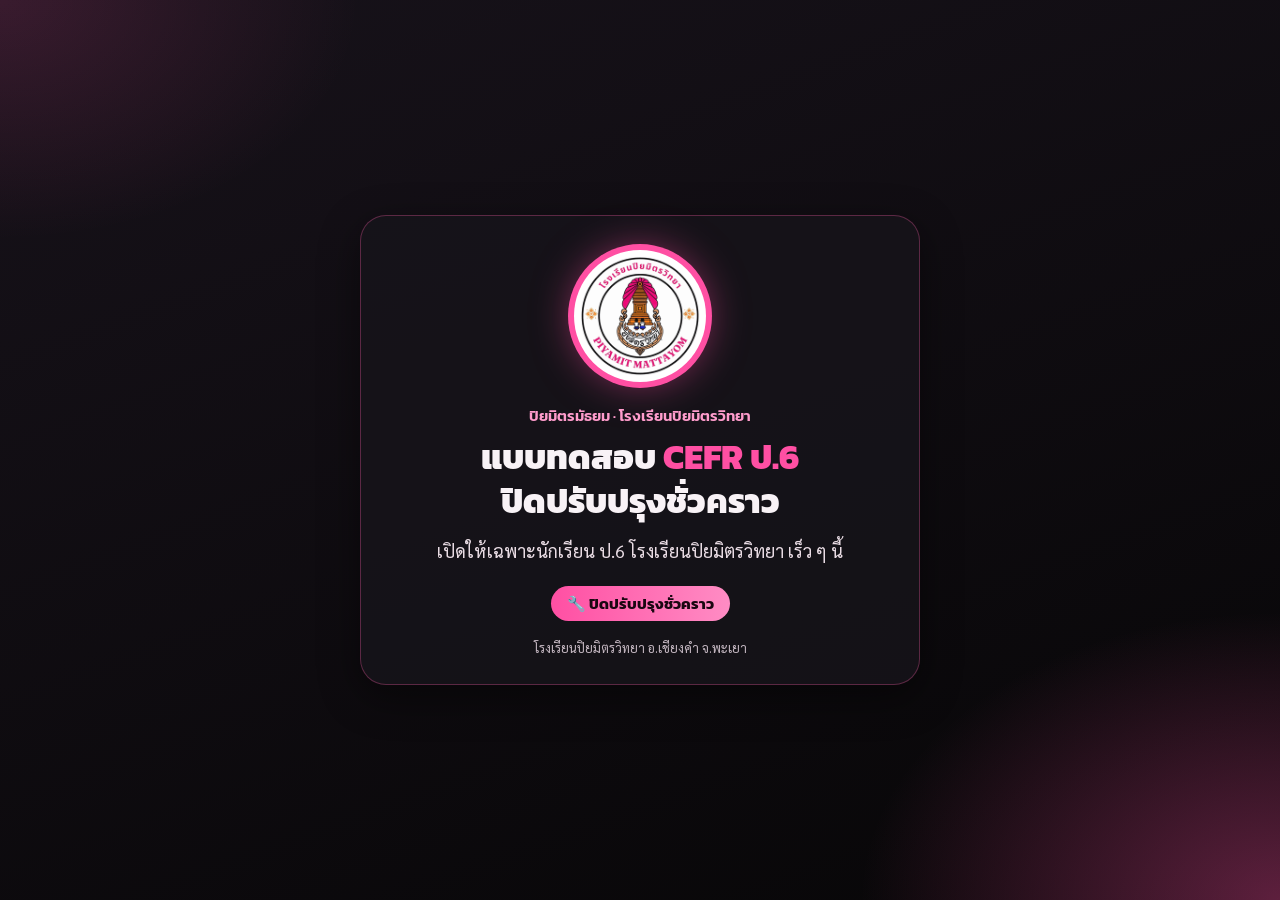
==== commit 4d7d9c03: "ปิดหน้าแบบทดสอบ CEFR ป.6 เดิม (หน้าแรก) ชั่วคราว: แสดงหน้าแจ้งปิดปรับปรุง ไม่มีฟอร์ม ไม่เรียก backen" ====
--- a/index.html
+++ b/index.html
@@ -1,405 +1,34 @@
 <!DOCTYPE html>
 <html lang="th"><head><meta charset="utf-8"><meta name="viewport" content="width=device-width,initial-scale=1,viewport-fit=cover">
-<title>ครูออม · ผจญภัยวัดระดับภาษาอังกฤษ CEFR ป.6 – โรงเรียนปิยมิตรวิทยา</title>
-<meta name="description" content="แบบทดสอบวัดระดับภาษาอังกฤษตามกรอบ CEFR สำหรับนักเรียน ป.6 · 4 ตอน ไวยากรณ์ คำศัพท์ การอ่าน การฟัง · ข้อสอบปรับระดับตามความสามารถ รู้ผลทันที · โรงเรียนปิยมิตรวิทยา อ.เชียงคำ จ.พะเยา">
-<meta name="theme-color" content="#0b1020"><link rel="icon" href="data:,">
-<meta property="og:type" content="website">
-<meta property="og:site_name" content="ครูออม · โรงเรียนปิยมิตรวิทยา">
-<meta property="og:title" content="ครูออม · ผจญภัยวัดระดับภาษาอังกฤษ CEFR ป.6 — รู้ผลทันที">
-<meta property="og:description" content="4 ตอน ไวยากรณ์ คำศัพท์ การอ่าน การฟัง · ข้อสอบปรับระดับตามความสามารถ รู้ระดับ CEFR และจุดแข็งรายด้านทันที เตรียมพร้อมขึ้น ม.1 · โรงเรียนปิยมิตรวิทยา">
-<meta property="og:url" content="https://kruom9.github.io/kruom-cefr/">
-<meta property="og:image" content="https://kruom9.github.io/kruom-cefr/og-image.png">
-<meta property="og:image:width" content="1200"><meta property="og:image:height" content="630">
+<title>แบบทดสอบ CEFR ป.6 ปิดปรับปรุงชั่วคราว – โรงเรียนปิยมิตรวิทยา</title>
+<meta name="description" content="แบบทดสอบ CEFR ป.6 ปิดปรับปรุงชั่วคราว เปิดให้เฉพาะนักเรียน ป.6 โรงเรียนปิยมิตรวิทยา เร็ว ๆ นี้">
+<meta name="theme-color" content="#0b0a0d"><link rel="icon" type="image/png" href="mton/assets/icon-64.png"><link rel="apple-touch-icon" href="mton/assets/apple-touch-icon.png">
+<meta property="og:type" content="website"><meta property="og:site_name" content="โรงเรียนปิยมิตรวิทยา">
+<meta property="og:title" content="แบบทดสอบ CEFR ป.6 ปิดปรับปรุงชั่วคราว">
+<meta property="og:description" content="เปิดให้เฉพาะนักเรียน ป.6 โรงเรียนปิยมิตรวิทยา เร็ว ๆ นี้">
 <meta property="og:locale" content="th_TH">
-<meta name="twitter:card" content="summary_large_image">
-<link rel="canonical" href="https://kruom9.github.io/kruom-cefr/">
 <link rel="preconnect" href="https://fonts.googleapis.com"><link href="https://fonts.googleapis.com/css2?family=Kanit:wght@400;600;800&family=Sarabun:wght@400;600&display=swap" rel="stylesheet">
 <style>
-:root{--bg:#0b1020;--bg2:#121a33;--panel:#161e38;--panel2:#1c2648;--line:rgba(212,175,55,.28);--gold:#d4af37;--gold2:#f0d78c;--gold3:#a67c00;
- --cream:#f7f1e3;--muted:#a8b0c8;--ok:#3dd68c;--bad:#ff6b7a;--shadow:0 12px 40px rgba(0,0,0,.45);--radius:20px;
- --font:Kanit,Sarabun,Tahoma,sans-serif;--font-body:Sarabun,Kanit,Tahoma,sans-serif}
 *{box-sizing:border-box}
-body{margin:0;font-family:var(--font);background:radial-gradient(1200px 600px at 10% -10%,#2a1f6e55,transparent),radial-gradient(900px 500px at 100% 0%,#7a4b1055,transparent),linear-gradient(180deg,var(--bg),var(--bg2));color:var(--cream);min-height:100vh}
-main{max-width:720px;margin:0 auto;padding:10px 10px 40px}
-.hero{display:flex;gap:12px;align-items:center;background:linear-gradient(120deg,#1a1440ee,#2a1a55ee 40%,#4a2c0aee);border:1px solid var(--line);border-radius:22px;padding:12px 14px;box-shadow:var(--shadow)}
-.logo{width:54px;height:54px;flex-shrink:0;border-radius:50%;background:radial-gradient(circle at 30% 30%,#fff8e7,#f0d78c 40%,#a67c00);color:#2a1200;font-weight:800;display:grid;place-items:center;font-size:12px;border:3px solid var(--gold2);box-shadow:0 0 0 4px #d4af3733;text-align:center;line-height:1.05}
-.ttl{flex:1;min-width:0}.ttl h1{margin:0;font-size:19px;background:linear-gradient(90deg,#fff,#f0d78c);-webkit-background-clip:text;background-clip:text;color:transparent;font-weight:800}
-.ttl .sub{font-size:12px;color:var(--muted);font-family:var(--font-body)}.slogan{margin:3px 0 0;font-size:12px;font-weight:600;color:var(--gold2)}
-.btn{border:0;border-radius:14px;padding:12px 16px;font:inherit;font-weight:600;cursor:pointer;min-height:48px}
-.reset{background:#ffffff14;color:var(--cream);border:1px solid var(--line)}
-.go{background:linear-gradient(90deg,var(--gold3),var(--gold));color:#1a1200;font-size:17px;padding:14px 20px;box-shadow:0 4px 0 var(--gold3)}
-.go:disabled{filter:grayscale(1);opacity:.5;cursor:not-allowed}
-.panel{background:linear-gradient(180deg,var(--panel),var(--panel2));border:1px solid var(--line);border-radius:var(--radius);padding:14px 16px;margin-top:12px;box-shadow:var(--shadow)}
-.panel h2{margin:0 0 8px;font-size:19px;color:var(--gold2)}
-label{display:block;font-size:15px;margin-top:10px;font-family:var(--font-body)}
-input[type=text],input[type=tel],input:not([type]),select{width:100%;padding:12px;font:inherit;font-size:17px;margin-top:4px;border:1px solid var(--line);border-radius:12px;background:#0b1020;color:var(--cream)}
-.pdpa{background:#3a2a1066;border:1px solid var(--line);border-radius:12px;padding:12px;font-size:13px;font-family:var(--font-body);color:var(--muted);margin:12px 0;line-height:1.55}.pdpa b{color:var(--gold2)}.pdpa ul{margin:6px 0;padding-left:18px}
-.steps{display:flex;gap:6px;margin:8px 0 2px;font-size:12px;font-family:var(--font-body)}.steps span{flex:1;text-align:center;padding:6px;border-radius:999px;background:#ffffff10;color:var(--muted);border:1px solid #ffffff18}.steps span.on{background:linear-gradient(90deg,var(--gold3),var(--gold));color:#1a1200;font-weight:600}
-.rules{font-family:var(--font-body);font-size:15px;color:var(--muted);line-height:1.65;margin:0}.rules b{color:var(--gold2)}
-.err{color:var(--bad);font-family:var(--font-body);font-size:14px;margin-top:8px}
-.hidden{display:none!important}.screen{animation:fadein .35s ease}@keyframes fadein{from{opacity:0;transform:translateY(10px)}to{opacity:1;transform:none}}
-.stat{display:flex;align-items:center;gap:8px;font-weight:600;font-size:14px;flex-wrap:wrap}
-.timer{font-weight:800;font-size:18px;color:var(--gold2)}.timer.low{color:var(--bad)}
-.pbar{flex:1;min-width:60px;height:12px;background:#ffffff18;border-radius:8px;overflow:hidden}.pbar i{display:block;height:100%;background:linear-gradient(90deg,var(--gold3),var(--gold2));transition:width .4s}
-.zone{margin-top:12px;border-radius:22px;border:1px solid var(--line);box-shadow:var(--shadow);overflow:hidden;background:radial-gradient(ellipse at 20% 30%,#2a1f6e66,transparent 50%),radial-gradient(ellipse at 80% 60%,#5a3a1066,transparent 45%),linear-gradient(#0e1630,#152045 55%,#0f2418)}
-.zone .zt{display:flex;justify-content:space-between;align-items:center;padding:8px 12px;color:#1a1200;font-weight:800;font-size:14px;background:linear-gradient(90deg,var(--gold3),var(--gold2))}
-.path{position:relative;height:330px}svg.road{position:absolute;inset:0;width:100%;height:100%}
-.node{position:absolute;transform:translate(-50%,-50%);text-align:center;width:130px;background:none;border:0;color:inherit;font:inherit;padding:0}
-.node .c{width:60px;height:60px;margin:auto;border-radius:50%;display:grid;place-items:center;font-size:24px;font-weight:800;color:#1a1200;border:3px solid var(--gold2);box-shadow:0 6px 0 #0005;background:linear-gradient(#f0d78c,#a67c00)}
-.node.done .c{background:linear-gradient(#3dd68c,#1b8a55);color:#fff;border-color:#9ff0c5}.node.open .c{background:linear-gradient(#ffd54f,#ff8f00);animation:pulse 1.5s infinite}
-.node.locked .c{background:linear-gradient(#4a5168,#2e3448);color:#99a;border-color:#6a738a}.node.na .c{background:linear-gradient(#6b7280,#3f4655);color:#ddd}
-@keyframes pulse{50%{box-shadow:0 0 0 12px #ffb30033,0 6px 0 #0004}}
-.node .lb{background:rgba(12,16,32,.92);border:1px solid var(--line);border-radius:10px;font-size:12px;line-height:1.3;padding:4px 6px;margin-top:4px;font-weight:600}
-.stage{background:linear-gradient(180deg,#1a1440,#0b1020 60%,#1a1208);border:1px solid var(--line);border-radius:22px;padding:14px;box-shadow:var(--shadow);margin-top:12px;text-align:center}
-.boss-art{width:min(200px,54vw);height:auto;display:block;margin:0 auto;filter:drop-shadow(0 12px 24px #0008);animation:floaty 3s ease-in-out infinite}
-@keyframes floaty{0%,100%{transform:translateY(0)}50%{transform:translateY(-8px)}}
-.taunt{background:rgba(255,255,255,.08);border:1px solid var(--line);border-radius:16px;padding:10px 14px;margin:10px auto;font-family:var(--font-body);font-size:16px;color:var(--gold2);line-height:1.5}
-.how{font-family:var(--font-body);font-size:15.5px;line-height:1.7;color:#e8e3d4;text-align:left;background:#ffffff08;border:1px solid var(--line);border-radius:16px;padding:12px 14px;margin:10px 0}.how b{color:var(--gold2)}
-.qtop{display:flex;justify-content:space-between;align-items:center;gap:6px;font-size:13px;color:var(--muted);flex-wrap:wrap}
-.tag{display:inline-block;font-size:12px;padding:3px 9px;border-radius:8px;background:#3a2a55;color:#d4bfff}
-.passage{font-family:var(--font-body);font-size:16px;line-height:1.65;background:#ffffff0a;border:1px dashed var(--line);border-radius:14px;padding:10px 12px;margin:10px 0;white-space:pre-wrap;color:#efeadb;max-height:46vh;overflow:auto}.passage b{color:var(--gold2);display:block;margin-bottom:4px}
-.listen{display:flex;flex-direction:column;align-items:center;gap:6px;margin:12px 0}
-.playbtn{width:96px;height:96px;border-radius:50%;font-size:40px;border:4px solid var(--gold2);background:radial-gradient(circle at 30% 30%,#ffe082,#d4af37 60%,#a67c00);color:#1a1200;box-shadow:0 6px 0 #a67c00,0 0 24px #d4af3755;cursor:pointer}
-.playbtn:disabled{filter:grayscale(1);opacity:.5}.playbtn.speaking{animation:pulse 1s infinite}
-.qtext{font-size:19px;line-height:1.55;margin:12px 0;white-space:pre-wrap;font-family:var(--font-body);color:#fff}
-.opts{display:grid;gap:10px}
-.opt{text-align:left;background:#ffffff0c;border:2px solid #ffffff22;color:var(--cream);font-size:17px;font-family:var(--font-body);padding:14px 16px;border-radius:16px;width:100%;min-height:56px}
-.opt.sel{background:#3a2c08;border-color:var(--gold);color:#fff;box-shadow:0 0 0 3px #d4af3744}.opt:disabled{opacity:.45}
-.actions{display:flex;flex-wrap:wrap;gap:10px;justify-content:center;margin-top:14px}
-.cheer{font-family:var(--font-body);font-size:14px;color:var(--gold2);text-align:center;min-height:22px;margin-top:8px}
-.note{font-family:var(--font-body);font-size:12px;color:var(--muted);text-align:center;margin-top:16px}.muted{color:var(--muted);font-family:var(--font-body)}
-/* ===== Result card ===== */
-.rcard{background:#fffdf7;color:#14204a;border-radius:18px;padding:16px;margin-top:12px;border:3px solid var(--gold);box-shadow:var(--shadow);font-family:var(--font-body)}
-.rhead{display:flex;gap:10px;align-items:center;border-bottom:2px solid #e6d39a;padding-bottom:10px}.rhead .logo{width:46px;height:46px;font-size:11px}
-.rhead h2{margin:0;font-family:var(--font);font-size:17px;color:#0d1b4c}.rhead .who{font-size:13px;color:#4a5376;line-height:1.5}
-.lvbox{display:flex;gap:14px;align-items:center;margin:14px 0 6px}
-.badge{display:inline-grid;place-items:center;min-width:48px;height:32px;padding:0 8px;border-radius:9px;font-family:var(--font);font-weight:800;font-size:15px;color:#fff;background:#6b7280}
-.badge.big{min-width:100px;height:100px;border-radius:22px;font-size:34px;box-shadow:0 6px 0 #0002;flex-direction:column;line-height:1}.badge.big small{font-size:11px;font-weight:600;margin-top:4px}
-.badge.grey{background:#9aa0ad;font-size:12px}.badge.big.long{font-size:16px;text-align:center;padding:0 6px}
-.L0{background:#8a8f9e}.L1{background:#2e9d5b}.L2{background:#1f8a8a}.L3{background:#2563c9}.L4{background:#5b3fc4}.L5{background:#a8327a}.L6{background:#b8860b}
-.lvtext b{font-family:var(--font);font-size:18px;color:#0d1b4c}.lvtext div{font-size:13px;color:#4a5376;line-height:1.5}
-.oneline{background:#0d1b4c;color:#f7e7b0;border-radius:12px;padding:10px 12px;font-weight:600;font-size:15px;margin:10px 0}
-.rsec{margin-top:14px}.rsec h3{margin:0 0 6px;font-family:var(--font);font-size:15px;color:#0d1b4c;border-left:5px solid var(--gold);padding-left:8px}
-.part{border:2px solid #e3dcc4;border-radius:14px;padding:10px 12px;margin:8px 0;background:#fff}
-.part.strong{border-color:#1f9d55;background:#ecfbf2}.part.weak{border-color:#f08c1a;background:#fff4e6}.part.na,.part.insufficient{border-style:dashed;background:#f4f4f6}
-.part .ph{display:flex;gap:8px;align-items:center;flex-wrap:wrap}.part .pn{font-family:var(--font);font-weight:600;font-size:15px;flex:1;min-width:130px}
-.chip{font-size:12px;font-weight:700;border-radius:999px;padding:3px 10px}.chip.strong{background:#1f9d55;color:#fff}.chip.mid{background:#dfe5f2;color:#34406b}.chip.weak{background:#f08c1a;color:#fff}.chip.na,.chip.insufficient{background:#d6d8de;color:#444}
-.part .ps{font-size:13px;color:#4a5376;margin-top:4px}.part .pa{font-size:13.5px;margin-top:4px;color:#14204a}
-.pathsvg{width:100%;height:auto;margin-top:6px;background:#faf7ec;border-radius:8px}
-.advice{background:#f6f0dc;border-radius:12px;padding:10px 12px;font-size:14px;line-height:1.6}
-.rule{font-size:12.5px;color:#4a5376;line-height:1.65}.rule summary{cursor:pointer;font-weight:600;color:#0d1b4c}
-.warnbox{background:#fff1e0;border:1px solid #f0a35a;border-radius:10px;padding:8px 10px;font-size:13px;color:#8a4b00;margin-top:8px}
-.rfoot{margin-top:12px;font-size:11.5px;color:#6b7393;text-align:center;border-top:1px solid #e6d39a;padding-top:8px}
-@media print{body{background:#fff!important}main{max-width:none;padding:0}.noprint,.hero,.note{display:none!important}.rcard{box-shadow:none;margin:0;border-width:2px}.part{break-inside:avoid}}
+body{margin:0;min-height:100vh;font-family:Kanit,Sarabun,Tahoma,sans-serif;color:#f8f2f6;display:grid;place-items:center;padding:20px;
+ background:radial-gradient(700px 480px at 100% 100%,rgba(255,79,163,.35),transparent 60%),radial-gradient(600px 400px at 0% 0%,rgba(255,79,163,.15),transparent 60%),linear-gradient(160deg,#17121a,#070607)}
+.card{max-width:560px;width:100%;text-align:center;background:#17141bcc;border:1px solid rgba(255,92,168,.3);border-radius:26px;padding:34px 24px 28px;box-shadow:0 12px 40px rgba(0,0,0,.45)}
+.lw{width:132px;height:132px;margin:0 auto;border-radius:50%;background:#fff;display:grid;place-items:center;box-shadow:0 0 0 6px #ff4fa3,0 0 40px rgba(255,79,163,.55)}
+.lw img{width:120px;height:120px}
+.kicker{margin-top:22px;color:#ff9ccc;font-weight:600;font-size:15px}
+h1{margin:8px 0 0;font-size:28px;line-height:1.3;font-weight:800}
+h1 em{font-style:normal;color:#ff4fa3}
+p{font-family:Sarabun,Kanit,sans-serif;font-size:18px;line-height:1.6;color:#e9dce4;margin:14px 0 0}
+.pill{display:inline-block;margin-top:20px;background:linear-gradient(90deg,#ff4fa3,#ff8cc4);color:#1a0711;font-weight:700;font-size:15px;border-radius:999px;padding:6px 16px}
+.foot{margin-top:18px;font-size:13px;color:#c3b6c0;font-family:Sarabun,sans-serif}
+@media (min-width:900px){h1{font-size:34px}}
 </style></head><body>
-<main>
-<header class="hero noprint"><div class="logo">ครู<br>ออม</div><div class="ttl"><h1>ครูออม · ผจญภัยวัดระดับภาษาอังกฤษ</h1>
-<div class="slogan">✦ ป.6 เตรียมพร้อมขึ้น ม.1 กับครูออม ✦</div><div class="sub">โรงเรียนปิยมิตรวิทยา · CEFR Pre-A1–A2 (ระดับ ป.4–ป.6) · 4 ตอน 100 ข้อ</div></div></header>
-
-<section id="sReg" class="screen panel">
-<h2>ลงทะเบียนนักผจญภัย 🧭</h2>
-<p class="rules">ข้อสอบมี <b>4 ตอน</b>: ไวยากรณ์ → คำศัพท์ → การอ่าน → การฟัง ตอนละ <b id="nper">25</b> ข้อ เวลารวม <b id="nmin">90</b> นาที<br>
-ข้อสอบจะ <b>ปรับยากง่ายตามที่หนูตอบ</b> ตอบถูกจะยากขึ้น ตอบผิดจะง่ายลง ไม่ต้องกังวลถ้าเจอข้อยาก ทำให้เต็มที่ก็พอ 💪<br>
-รู้ผลทันทีเมื่อทำจบ · การฟังต้องใช้ลำโพงหรือหูฟัง</p>
-<div id="regA">
-<label>ชื่อนักเรียน *<input id="fname" autocomplete="name" maxlength="80" placeholder="ชื่อ-นามสกุล"></label>
-<label>ชื่อโรงเรียน *<select id="fschool"><option value="">— เลือกโรงเรียน —</option></select></label>
-<label id="fschoolOtherWrap" class="hidden">พิมพ์ชื่อโรงเรียน *<input id="fschoolOther" maxlength="100" placeholder="เช่น โรงเรียนบ้าน…"></label>
-<label>ชั้น *<select id="froom"><option value="">— เลือกชั้น —</option></select></label>
-<label>LINE ID สำหรับติดต่อ (ของผู้ปกครองหรือนักเรียน) *<input id="fline" autocomplete="off" maxlength="60" placeholder="เช่น kruom9"></label>
-<div class="pdpa"><b>การเก็บข้อมูล (พ.ร.บ.คุ้มครองข้อมูลส่วนบุคคล พ.ศ. 2562)</b>
-<ul>
-<li><b>ข้อมูลที่เก็บ:</b> ชื่อนักเรียน โรงเรียน ชั้น LINE ID คำตอบและผลวัดระดับ · <b>ไม่เก็บเลขบัตรประชาชน</b></li>
-<li><b>วัตถุประสงค์:</b> แจ้งผลระดับภาษาอังกฤษและคำแนะนำการเตรียมตัวขึ้น ม.1 และใช้วางแผนการสอนของโรงเรียนปิยมิตรวิทยาเท่านั้น ไม่ขายหรือเปิดเผยต่อบุคคลภายนอก · เก็บไม่เกิน 1 ปีการศึกษา</li>
-<li><b>สิทธิ:</b> ขอดู แก้ไข หรือลบข้อมูลได้ทุกเมื่อ โดยติดต่อครูออม โรงเรียนปิยมิตรวิทยา · ควรทำแบบทดสอบโดยผู้ปกครองรับทราบ</li>
-<li id="pdpaLocal"><b>ในเครื่องนี้:</b> ข้อมูลและผลสอบบันทึกไว้ในเบราว์เซอร์ของเครื่องนี้ ลบได้ด้วยปุ่ม "เริ่มใหม่สำหรับผู้สอบคนถัดไป"</li>
-</ul></div>
-<button class="btn go" id="regBtn" style="width:100%;margin-top:8px">รับทราบและเริ่มผจญภัย ▶</button>
-</div>
-<div id="regErr" class="err"></div>
-</section>
-
-<section id="sMap" class="screen hidden">
-<div class="panel" style="padding:10px 12px"><div class="stat">🏅 <span id="mapWho"></span><span class="timer" id="mapTimer" style="margin-left:auto"></span></div></div>
-<div class="zone"><div class="zt"><span>🗺️ แผนที่ผจญภัย 4 ตอน</span><small id="mapProg"></small></div><div class="path" id="mapPath"></div></div>
-<p class="note">ทำทีละตอนตามลำดับ · เวลานับรวมทุกตอน เริ่มนับเมื่อกดเริ่มตอนที่ 1</p>
-</section>
-
-<section id="sIntro" class="screen hidden"><div class="stage">
-<div id="inArt"></div><div class="taunt" id="inSay"></div>
-<h2 style="color:var(--gold2);margin:6px 0 0" id="inTitle"></h2>
-<div class="how" id="inHow"></div>
-<div class="actions"><button class="btn go" id="inGo" style="flex:1">เริ่มเลย ▶</button></div>
-<div class="cheer" id="inTimer"></div>
-</div></section>
-
-<section id="sQ" class="screen hidden"><div class="panel">
-<div class="qtop"><span id="qHead"></span><span class="timer" id="qTimer"></span></div>
-<div class="pbar" style="margin-top:8px"><i id="qBar"></i></div>
-<div class="passage hidden" id="qPassage"></div>
-<div class="listen hidden" id="qListen"><button class="playbtn" id="playBtn" aria-label="ฟังเสียง">🔊</button><span class="muted" id="playLeft"></span></div>
-<div class="qtext" id="qText"></div><div class="opts" id="qOpts"></div>
-<div class="actions"><button class="btn go" id="okBtn" style="flex:1" disabled>ส่งคำตอบข้อนี้ ▶</button></div>
-<div class="cheer" id="qCheer"></div>
-</div></section>
-
-<section id="sTrans" class="screen hidden"><div class="stage">
-<div id="trArt"></div><div class="taunt" id="trSay"></div>
-<h2 style="color:var(--gold2);margin:6px 0" id="trTitle"></h2>
-<div class="how" id="trHow"></div>
-<div class="actions"><button class="btn go" id="trGo" style="flex:1"></button></div>
-<div class="cheer" id="trTimer"></div>
-</div></section>
-
-<section id="sResult" class="screen hidden"><div id="resBox"></div></section>
-<p class="note">ครูออม · โรงเรียนปิยมิตรวิทยา อ.เชียงคำ จ.พะเยา · ข้อสอบเขียนขึ้นใหม่ตามคำอธิบายระดับ CEFR เพื่อวัดระดับเบื้องต้น (ไม่ใช่ใบรับรองอย่างเป็นทางการ)</p>
+<main class="card" role="main">
+<div class="lw"><img src="mton/assets/piyamit-logo-256.png" width="120" height="120" alt="ตราโรงเรียนปิยมิตรวิทยา"></div>
+<div class="kicker">ปิยมิตรมัธยม · โรงเรียนปิยมิตรวิทยา</div>
+<h1>แบบทดสอบ <em>CEFR ป.6</em><br>ปิดปรับปรุงชั่วคราว</h1>
+<p>เปิดให้เฉพาะนักเรียน ป.6 โรงเรียนปิยมิตรวิทยา เร็ว ๆ นี้</p>
+<div class="pill">🔧 ปิดปรับปรุงชั่วคราว</div>
+<div class="foot">โรงเรียนปิยมิตรวิทยา อ.เชียงคำ จ.พะเยา</div>
 </main>
-<script src="config.js"></script><script src="engine.js"></script><script src="questions/cefr-p6.js"></script><script src="schools.js"></script>
-<script>
-// ===== ครูออม · CEFR ป.6 v3 ฉบับปรับง่าย (Pre-A1–A2 · ปรับระดับอัตโนมัติ 4 ตอน) =====
-const CFG=Object.assign({SAVE_URL:"",TIME_LIMIT_MIN:90,ITEMS_PER_PART:25,LISTEN_MAX_PLAYS:2,LISTEN_RATE_SLOW:0.75,LISTEN_RATE:0.8,SHOW_ANSWERS_AFTER:false},window.CEFR_CONFIG||{});
-const E=window.CEFR_ENGINE,QB=window.QB.p6,LEVELS=E.LEVELS,NAMES=E.NAMES,PARTS=E.PARTS;
-const PART_EN={grammar:"Grammar",vocab:"Vocabulary",reading:"Reading",listening:"Listening"};
-const PART_ICON={grammar:"🧩",vocab:"🔤",reading:"📖",listening:"🎧"};
-const KEY="kruom-cefr-p6-v3";const $=id=>document.getElementById(id);
-const esc=s=>String(s==null?"":s).replace(/[&<>"']/g,c=>({"&":"&amp;","<":"&lt;",">":"&gt;",'"':"&quot;","'":"&#39;"}[c]));
-const POOL={};PARTS.forEach(p=>POOL[p]=QB.items.filter(i=>i.part===p));const BYID={};QB.items.forEach(i=>BYID[i.id]=i);
-$("nper").textContent=CFG.ITEMS_PER_PART;$("nmin").textContent=CFG.TIME_LIMIT_MIN;
-if(!CFG.SAVE_URL)$("pdpaLocal").innerHTML='<b>ในเครื่องนี้:</b> ขณะนี้ <b>ไม่ได้ส่งข้อมูลออกนอกเครื่อง</b> ข้อมูลและผลสอบเก็บไว้ในเบราว์เซอร์ของเครื่องนี้เท่านั้น ลบได้ด้วยปุ่ม "เริ่มใหม่สำหรับผู้สอบคนถัดไป"';
-const BOSS_SVG=`<svg class="boss-art" viewBox="0 0 320 380" xmlns="http://www.w3.org/2000/svg" aria-label="ครูออมยักษ์">
-  <defs>
-    <linearGradient id="skin" x1="0" y1="0" x2="0" y2="1"><stop offset="0%" stop-color="#ffe0b2"/><stop offset="100%" stop-color="#ffcc80"/></linearGradient>
-    <linearGradient id="shirt" x1="0" y1="0" x2="1" y2="1"><stop offset="0%" stop-color="#1a237e"/><stop offset="100%" stop-color="#283593"/></linearGradient>
-    <linearGradient id="goldg" x1="0" y1="0" x2="1" y2="0"><stop offset="0%" stop-color="#a67c00"/><stop offset="50%" stop-color="#f0d78c"/><stop offset="100%" stop-color="#a67c00"/></linearGradient>
-    <filter id="glow"><feGaussianBlur stdDeviation="4" result="b"/><feMerge><feMergeNode in="b"/><feMergeNode in="SourceGraphic"/></feMerge></filter>
-  </defs>
-  <!-- aura -->
-  <ellipse cx="160" cy="340" rx="110" ry="18" fill="#d4af37" opacity=".25"/>
-  <circle cx="160" cy="160" r="120" fill="#d4af37" opacity=".07" filter="url(#glow)"/>
-  <!-- legs -->
-  <rect x="118" y="260" width="28" height="70" rx="10" fill="#1a237e"/>
-  <rect x="174" y="260" width="28" height="70" rx="10" fill="#1a237e"/>
-  <ellipse cx="132" cy="332" rx="22" ry="10" fill="#4e342e"/>
-  <ellipse cx="188" cy="332" rx="22" ry="10" fill="#4e342e"/>
-  <!-- body / chest out -->
-  <ellipse cx="160" cy="210" rx="70" ry="78" fill="url(#shirt)" stroke="#f0d78c" stroke-width="3"/>
-  <!-- arms akimbo / hands on hips -->
-  <path d="M95,180 Q70,210 88,255 Q100,250 110,230 Q105,200 95,180" fill="url(#skin)" stroke="#e65100" stroke-width="2"/>
-  <path d="M225,180 Q250,210 232,255 Q220,250 210,230 Q215,200 225,180" fill="url(#skin)" stroke="#e65100" stroke-width="2"/>
-  <circle cx="90" cy="258" r="12" fill="url(#skin)" stroke="#e65100" stroke-width="2"/>
-  <circle cx="230" cy="258" r="12" fill="url(#skin)" stroke="#e65100" stroke-width="2"/>
-  <!-- gold belt -->
-  <rect x="115" y="248" width="90" height="14" rx="4" fill="url(#goldg)"/>
-  <!-- head -->
-  <circle cx="160" cy="110" r="52" fill="url(#skin)" stroke="#e65100" stroke-width="2"/>
-  <!-- hair bun / teacher hair -->
-  <ellipse cx="160" cy="70" rx="48" ry="28" fill="#3e2723"/>
-  <circle cx="160" cy="48" r="18" fill="#3e2723"/>
-  <circle cx="160" cy="48" r="10" fill="#f0d78c" opacity=".85"/>
-  <!-- confident grin -->
-  <path d="M138,128 Q160,148 182,128" fill="none" stroke="#bf360c" stroke-width="4" stroke-linecap="round"/>
-  <ellipse cx="160" cy="130" rx="10" ry="5" fill="#ff8a65" opacity=".7"/>
-  <!-- eyes proud squint-smile -->
-  <path d="M135,105 Q145,98 155,105" fill="none" stroke="#3e2723" stroke-width="3" stroke-linecap="round"/>
-  <path d="M165,105 Q175,98 185,105" fill="none" stroke="#3e2723" stroke-width="3" stroke-linecap="round"/>
-  <!-- blush -->
-  <circle cx="128" cy="118" r="8" fill="#ff8a80" opacity=".45"/>
-  <circle cx="192" cy="118" r="8" fill="#ff8a80" opacity=".45"/>
-  <!-- glasses gold -->
-  <circle cx="145" cy="108" r="14" fill="none" stroke="#f0d78c" stroke-width="3"/>
-  <circle cx="175" cy="108" r="14" fill="none" stroke="#f0d78c" stroke-width="3"/>
-  <line x1="159" y1="108" x2="161" y2="108" stroke="#f0d78c" stroke-width="3"/>
-  <!-- name badge -->
-  <rect x="140" y="195" width="40" height="18" rx="4" fill="#f0d78c"/>
-  <text x="160" y="208" text-anchor="middle" font-size="10" fill="#1a1200" font-family="Kanit,sans-serif" font-weight="700">ครูออม</text>
-  
-<g id="PROPID"></g></svg>
-`;
-const PROPS={
-grammar:`<g transform="translate(236,150)"><rect x="0" y="0" width="64" height="80" rx="6" fill="#1565c0" stroke="#f0d78c" stroke-width="3"/><text x="32" y="34" text-anchor="middle" font-size="22" font-weight="800" fill="#fff" font-family="Kanit">ABC</text><text x="32" y="62" text-anchor="middle" font-size="14" fill="#f0d78c" font-family="Kanit">is/are</text></g>`,
-vocab:`<g transform="translate(228,140)"><rect x="0" y="10" width="56" height="70" rx="8" fill="#fff8e1" stroke="#d4af37" stroke-width="3" transform="rotate(-12 28 45)"/><rect x="20" y="0" width="56" height="70" rx="8" fill="#fff" stroke="#d4af37" stroke-width="3"/><text x="48" y="32" text-anchor="middle" font-size="20" fill="#c62828" font-family="Kanit" font-weight="800">cat</text><text x="48" y="56" text-anchor="middle" font-size="20">🐱</text></g>`,
-reading:`<g transform="translate(222,170)"><path d="M0,10 Q40,-4 44,10 Q48,-4 88,10 L88,70 Q48,58 44,72 Q40,58 0,70 Z" fill="#fff" stroke="#d4af37" stroke-width="3"/><line x1="44" y1="10" x2="44" y2="72" stroke="#d4af37" stroke-width="2"/><g stroke="#90a4ae" stroke-width="3"><line x1="10" y1="26" x2="36" y2="22"/><line x1="10" y1="38" x2="36" y2="34"/><line x1="52" y1="22" x2="78" y2="26"/><line x1="52" y1="34" x2="78" y2="38"/></g></g>`,
-listening:`<g><path d="M104,104 Q104,40 160,40 Q216,40 216,104" fill="none" stroke="#d4af37" stroke-width="9" stroke-linecap="round"/><rect x="92" y="96" width="22" height="36" rx="9" fill="#c62828" stroke="#f0d78c" stroke-width="3"/><rect x="206" y="96" width="22" height="36" rx="9" fill="#c62828" stroke="#f0d78c" stroke-width="3"/><text x="252" y="90" font-size="30">🎵</text></g>`,
-cheer:`<g transform="translate(232,130)"><polygon points="30,0 38,22 62,22 42,36 50,60 30,46 10,60 18,36 -2,22 22,22" fill="#ffd54f" stroke="#a67c00" stroke-width="3"/></g>`};
-function bossArt(k){return BOSS_SVG.replace('<g id="PROPID"></g>',PROPS[k]||"")}
-const HOW={
-grammar:"<b>ทำอย่างไร:</b> อ่านประโยค แล้วเลือกคำที่เติมในช่องว่าง ______ ได้ถูกต้องที่สุด<br>แตะคำตอบ แล้วกด <b>ส่งคำตอบข้อนี้</b><br>💡 ข้อสอบจะยากขึ้นเมื่อหนูตอบถูก ถ้าเจอข้อยาก แปลว่าหนูเก่งขึ้นแล้ว!",
-vocab:"<b>ทำอย่างไร:</b> เลือกคำที่มีความหมายเหมาะกับประโยค หรือคำที่ถามถึง<br>แตะคำตอบ แล้วกด <b>ส่งคำตอบข้อนี้</b><br>💡 ไม่แน่ใจ ให้ลองเดาจากเรื่องในประโยค",
-reading:"<b>ทำอย่างไร:</b> อ่านเรื่องสั้นในกรอบ แล้วตอบคำถาม<br>บางเรื่องมีหลายคำถาม อ่านย้อนดูได้เสมอ<br>💡 อ่านคำถามก่อน แล้วค่อยหาคำตอบในเรื่อง",
-listening:"<b>ทำอย่างไร:</b> กดปุ่ม 🔊 เพื่อฟังภาษาอังกฤษ แล้วเลือกคำตอบ<br>ฟังได้ <b>ไม่เกิน LISTEN_N ครั้ง</b> ต่อข้อ (พูดช้า ๆ ทุกข้อ)<br>💡 ใส่หูฟังหรือเปิดลำโพง และอยู่ในที่เงียบ ๆ".replace("LISTEN_N",CFG.LISTEN_MAX_PLAYS)};
-const SAY_IN={grammar:"ด่านแรก! มาดูว่าหนูเรียงประโยคเก่งแค่ไหน ครูออมเชียร์อยู่นะ 😊",vocab:"ด่านคำศัพท์ คลังคำในหัวหนูมีเยอะแค่ไหน มาลุยกัน!",reading:"ด่านนักอ่าน อ่านช้า ๆ ไม่ต้องรีบ หนูทำได้แน่นอน 📖",listening:"ด่านสุดท้าย! ตั้งใจฟังให้ดีนะ เกือบถึงเส้นชัยแล้ว 🎧"};
-const CHEERS=["เก่งมาก ทำต่อไปเลย!","ครูออมเป็นกำลังใจให้นะ 💪","ใจเย็น ๆ อ่านให้ครบก่อนตอบ","ทำได้ดีมาก ไปต่อ!","เยี่ยมเลย อีกนิดเดียว!","ข้อยากไม่ต้องกลัว ตั้งใจทำก็พอ"];
-// ===== state =====
-let S=load();
-function blank(){return{id:"S"+Date.now().toString(36)+Math.random().toString(36).slice(2,6),student:null,startAt:0,endAt:0,pi:0,parts:{},cur:null,listen:"",result:null,sent:false,regStep:1}}
-function load(){try{const s=JSON.parse(localStorage.getItem(KEY));if(s&&s.id)return s}catch(e){}return blank()}
-function save(){localStorage.setItem(KEY,JSON.stringify(S))}
-const SCREENS=["sReg","sMap","sIntro","sQ","sTrans","sResult"];
-function show(id){SCREENS.forEach(s=>$(s).classList.toggle("hidden",s!==id));if(id!=="sIntro")$("inArt").innerHTML="";if(id!=="sTrans")$("trArt").innerHTML="";window.scrollTo(0,0);if(id!=="sQ"&&window.speechSynthesis)try{speechSynthesis.cancel()}catch(e){}}
-// ===== registration =====
-const strip13=s=>String(s||"").replace(/\d(?:[\s-]?\d){12}/g,"").trim();
-const has13=s=>/\d(?:[\s-]?\d){12}/.test(String(s||""));
-function regErr(m){$("regErr").textContent=m}
-const OTHER="__other__";
-(function fillReg(){const sel=$("fschool");(window.SCHOOLS||[]).forEach(g=>{const og=document.createElement("optgroup");og.label=g.label;
-  g.schools.forEach(x=>{const o=document.createElement("option");o.value=x.name;o.textContent=x.name;o.dataset.code=x.code||"";og.appendChild(o)});sel.appendChild(og)});
- const o=document.createElement("option");o.value=OTHER;o.textContent="อื่น ๆ (พิมพ์ชื่อ)";sel.appendChild(o);
- sel.onchange=()=>{$("fschoolOtherWrap").classList.toggle("hidden",sel.value!==OTHER);if(sel.value===OTHER)$("fschoolOther").focus()};
- const rm=$("froom");["ป.6 (ห้องเดียว)"].concat([1,2,3,4,5,6,7,8,9,10].map(n=>"ป.6/"+n)).forEach(t=>{const o=document.createElement("option");o.value=t;o.textContent=t;rm.appendChild(o)})})();
-$("regBtn").onclick=()=>{const sel=$("fschool"),other=sel.value===OTHER;
- const v={name:$("fname").value.trim(),school:other?$("fschoolOther").value.trim():sel.value,room:$("froom").value,line:$("fline").value.trim()};
- if(Object.values(v).some(has13))return regErr("ห้ามกรอกเลขบัตรประชาชน (เลข 13 หลัก) ในแบบฟอร์มนี้");
- if(!v.name)return regErr("กรุณากรอกชื่อนักเรียน");
- if(!sel.value)return regErr("กรุณาเลือกโรงเรียน (ถ้าไม่มีในรายการ เลือก อื่น ๆ แล้วพิมพ์ชื่อ)");
- if(!v.school)return regErr("กรุณาพิมพ์ชื่อโรงเรียน");
- if(!v.room)return regErr("กรุณาเลือกชั้น");
- if(!v.line)return regErr("กรุณากรอก LINE ID สำหรับติดต่อ");
- const code=other?"":(sel.selectedOptions[0]&&sel.selectedOptions[0].dataset.code)||"";
- S.student={name:strip13(v.name),school:strip13(v.school),schoolCode:code,schoolOther:other,room:v.room,line:strip13(v.line),notice:true,noticeAt:new Date().toISOString()};
- regErr("");save();renderMap()};
-// ===== timer =====
-let tick=null;
-const left=()=>S.endAt?Math.max(0,S.endAt-Date.now()):CFG.TIME_LIMIT_MIN*60000;
-function fmt(ms){const t=Math.ceil(ms/1000),m=Math.floor(t/60),s=t%60;return m+":"+String(s).padStart(2,"0")}
-function paintTimer(){const ms=left(),txt=S.endAt?"⏱ "+fmt(ms):"⏱ "+CFG.TIME_LIMIT_MIN+" นาที (ยังไม่เริ่ม)";
- ["mapTimer","qTimer"].forEach(i=>{$(i).textContent=txt;$(i).classList.toggle("low",S.endAt&&ms<5*60000)});
- ["inTimer","trTimer"].forEach(i=>$(i).textContent=S.endAt?"เวลาที่เหลือ "+fmt(ms)+" นาที":"เวลารวม "+CFG.TIME_LIMIT_MIN+" นาที เริ่มนับเมื่อกดเริ่ม");
- if(S.endAt&&ms<=0&&!S.result)finish(true)}
-function startTick(){if(!tick)tick=setInterval(paintTimer,500);paintTimer()}
-// ===== map =====
-const POS=[[22,16],[74,38],[28,62],[72,86]];
-function partState(p,i){const st=S.parts[p];if(p==="listening"&&S.listen==="na")return"na";if(st&&st.done)return"done";if(i===S.pi)return"open";return i<S.pi?"done":"locked"}
-function renderMap(){show("sMap");startTick();$("mapWho").textContent=S.student.name+" · "+S.student.room+" "+S.student.school;
- const done=PARTS.filter((p,i)=>["done","na"].includes(partState(p,i))).length;$("mapProg").textContent="ผ่านแล้ว "+done+"/4 ตอน";
- let h='<svg class="road" viewBox="0 0 100 100" preserveAspectRatio="none"><polyline points="'+POS.map(p=>p.join(",")).join(" ")+'" fill="none" stroke="#d4af37" stroke-width="1.6" stroke-dasharray="3 2" opacity=".7"/></svg>';
- PARTS.forEach((p,i)=>{const s=partState(p,i);const st=S.parts[p];const n=st?st.resp.length:0;
-  h+=`<button class="node ${s}" data-i="${i}" style="left:${POS[i][0]}%;top:${POS[i][1]}%" ${s==="open"?"":"disabled"}><div class="c">${s==="done"?"✓":s==="locked"?"🔒":PART_ICON[p]}</div><div class="lb">ตอนที่ ${i+1} ${E.PART_TH[p]}<br>${s==="na"?"ไม่ได้ประเมิน":s==="done"?"เสร็จแล้ว":s==="open"?(n?"ทำต่อ ("+n+"/"+CFG.ITEMS_PER_PART+")":"แตะเพื่อเริ่ม ▶"):CFG.ITEMS_PER_PART+" ข้อ"}</div></button>`});
- $("mapPath").innerHTML=h;$("mapPath").querySelectorAll(".node.open").forEach(b=>b.onclick=()=>openPart(+b.dataset.i))}
-// ===== part intro =====
-function openPart(i){S.pi=i;save();const p=PARTS[i];
- if(S.parts[p]&&S.parts[p].resp.length&&!S.parts[p].done&&(p!=="listening"||S.listen==="ok"))return nextQ();
- show("sIntro");startTick();$("inArt").innerHTML=bossArt(p);$("inSay").textContent="ครูออม: "+SAY_IN[p];
- $("inTitle").textContent=`ตอนที่ ${i+1} · ${E.PART_TH[p]} (${PART_EN[p]})`;$("inHow").innerHTML=HOW[p]+`<br>📝 ${CFG.ITEMS_PER_PART} ข้อ`+(S.endAt?"":`<br>⏱ เมื่อกดเริ่ม เวลา <b>${CFG.TIME_LIMIT_MIN} นาที</b> จะเริ่มนับ (นับรวมทั้ง 4 ตอน)`);
- const go=$("inGo");go.disabled=false;go.textContent=S.endAt?"เริ่มตอนนี้ ▶":"เริ่มสอบ (เริ่มจับเวลา) ▶";go.onclick=()=>startPart(p);
- if(p==="listening"){go.disabled=true;go.textContent="กำลังตรวจเสียงภาษาอังกฤษ…";getVoice().then(v=>{
-  if(v){S.listen="ok";save();go.disabled=false;go.textContent="เริ่มตอนนี้ ▶";$("inHow").innerHTML+=`<br>✅ พบเสียงภาษาอังกฤษในเครื่องนี้ (${esc(v.name||v.lang)})`}
-  else{S.listen="na";save();$("inSay").textContent="ครูออม: เครื่องนี้ไม่มีเสียงอ่านภาษาอังกฤษ ไม่เป็นไรนะ ตอนการฟังจะ 'ไม่ได้ประเมิน' แล้วคิดผลจาก 3 ตอนแรก";
-   $("inHow").innerHTML="⚠️ <b>ไม่พบเสียงภาษาอังกฤษ (English voice) ในเบราว์เซอร์นี้</b><br>ตอนที่ 4 การฟังจะแสดงผลว่า <b>ไม่ได้ประเมิน</b> และระดับรวมคิดจาก 3 ตอน (ไม่รวมการฟัง)<br>ถ้าต้องการสอบการฟัง ให้ลองใช้ Chrome หรือ Safari บนมือถือ/คอมพิวเตอร์เครื่องอื่น แล้วกดเริ่มใหม่";
-   go.disabled=false;go.textContent="ดูผลสอบ ▶";go.onclick=()=>finish(false)}})}}
-function startPart(p){if(!S.endAt){S.startAt=Date.now();S.endAt=S.startAt+CFG.TIME_LIMIT_MIN*60000}
- if(!S.parts[p])S.parts[p]=E.newPart(CFG);save();startTick();nextQ()}
-// ===== questions =====
-function nextQ(){const p=PARTS[S.pi],st=S.parts[p];
- if(!S.cur||S.cur.part!==p){const it=E.pick(st,POOL[p]);if(!it){st.done=true;save();return endPart()}S.cur={part:p,id:it.id,plays:0,sel:null};save()}
- renderQ()}
-function renderQ(){show("sQ");startTick();const p=S.cur.part,it=BYID[S.cur.id],st=S.parts[p],n=st.resp.length+1;
- $("qHead").innerHTML=`${PART_ICON[p]} ตอนที่ ${S.pi+1} ${E.PART_TH[p]} · ข้อ <b>${n}</b>/${CFG.ITEMS_PER_PART}`;$("qBar").style.width=(st.resp.length/CFG.ITEMS_PER_PART*100)+"%";
- const pa=$("qPassage");if(it.passage){const ps=QB.passages[it.passage];pa.innerHTML="<b>"+esc(ps.title)+"</b>"+esc(ps.text);pa.classList.remove("hidden")}else pa.classList.add("hidden");
- const li=$("qListen");li.classList.toggle("hidden",p!=="listening");
- $("qText").textContent=it.q;
- $("qOpts").innerHTML=it.choices.map((c,i)=>`<button class="opt${S.cur.sel===i?" sel":""}" data-i="${i}">${"ABCD"[i]}. ${esc(c)}</button>`).join("");
- const locked=p==="listening"&&S.cur.plays<1;
- $("qOpts").querySelectorAll(".opt").forEach(b=>{b.disabled=locked;b.onclick=()=>{S.cur.sel=+b.dataset.i;save();$("qOpts").querySelectorAll(".opt").forEach(x=>x.classList.toggle("sel",x===b));$("okBtn").disabled=false}});
- $("okBtn").disabled=S.cur.sel==null;if(p==="listening")paintPlay();
- $("qCheer").textContent=locked?"กด 🔊 ฟังก่อน แล้วจึงเลือกคำตอบ":(n>1&&n%5===1?CHEERS[(n/5|0)%CHEERS.length]:"")}
-$("okBtn").onclick=()=>{if(S.cur==null||S.cur.sel==null||S.result)return;const p=S.cur.part,it=BYID[S.cur.id],st=S.parts[p];
- const ok=S.cur.sel===it.answer;E.record(st,it,ok,CFG);st.resp[st.resp.length-1].ch=S.cur.sel;S.cur=null;save();
- if(st.done)endPart();else nextQ()};
-// ===== listening (Web Speech API) =====
-let VOICE=null;
-function getVoice(){return new Promise(res=>{const ss=window.speechSynthesis;if(!ss||typeof SpeechSynthesisUtterance==="undefined")return res(null);
- const find=()=>{const vs=ss.getVoices()||[];const en=vs.filter(v=>/^en/i.test(v.lang||""));return en.find(v=>/en[-_]US/i.test(v.lang))||en.find(v=>/en[-_]GB/i.test(v.lang))||en[0]||null};
- let v=find();if(v){VOICE=v;return res(v)}let done=false;const fin=()=>{if(done)return;done=true;VOICE=find();res(VOICE)};
- try{ss.addEventListener("voiceschanged",()=>{if(find())fin()})}catch(e){}setTimeout(fin,2500)})}
-function paintPlay(){const lft=CFG.LISTEN_MAX_PLAYS-S.cur.plays,b=$("playBtn");b.disabled=lft<=0||speaking;
- $("playLeft").textContent=speaking?"กำลังพูด… ตั้งใจฟังนะ":lft>0?(S.cur.plays?"ฟังซ้ำได้อีก "+lft+" ครั้ง":"กดเพื่อฟัง (ฟังได้ "+lft+" ครั้ง)"):"ฟังครบ "+CFG.LISTEN_MAX_PLAYS+" ครั้งแล้ว เลือกคำตอบได้เลย"}
-let speaking=false;
-function speak(script,level){const ss=window.speechSynthesis;ss.cancel();const rate=level==="Pre-A1"?CFG.LISTEN_RATE_SLOW:CFG.LISTEN_RATE; // ทุกระดับพูดช้า (Pre-A1 ช้าที่สุด)
- const lines=String(script).split(/\n+/).map(s=>s.trim()).filter(Boolean);speaking=true;$("playBtn").classList.add("speaking");paintPlay();
- lines.forEach((ln,i)=>{const m=ln.match(/^([AB]):\s*(.*)$/);const u=new SpeechSynthesisUtterance(m?m[2]:ln);if(VOICE)u.voice=VOICE;u.lang=(VOICE&&VOICE.lang)||"en-US";u.rate=rate;u.pitch=m&&m[1]==="B"?1.3:m?0.9:1;
-  if(i===lines.length-1){u.onend=u.onerror=()=>{speaking=false;$("playBtn").classList.remove("speaking");if(S.cur)paintPlay()}}ss.speak(u)})}
-$("playBtn").onclick=()=>{if(!S.cur||speaking||S.cur.plays>=CFG.LISTEN_MAX_PLAYS)return;const it=BYID[S.cur.id];S.cur.plays++;save();
- const go=()=>{speak(it.script,it.level);$("qOpts").querySelectorAll(".opt").forEach(b=>b.disabled=false);$("qCheer").textContent=""};VOICE?go():getVoice().then(go)};
-// ===== between parts =====
-const SAY_TR=["เยี่ยมมาก! ผ่านด่านไวยากรณ์แล้ว พักหายใจลึก ๆ แล้วไปต่อกัน","สุดยอด! คลังคำของหนูพร้อมแล้ว ต่อไปเป็นด่านนักอ่าน","เก่งมาก! อีกตอนเดียวก็จบแล้ว เตรียมหูฟังให้พร้อม","ยินดีด้วย! หนูผ่านครบทุกด่านแล้ว 🎉"];
-function endPart(){const i=S.pi;S.cur=null;save();if(i>=PARTS.length-1)return finish(false);
- show("sTrans");startTick();$("trArt").innerHTML=bossArt("cheer");$("trSay").textContent="ครูออม: "+SAY_TR[i];
- $("trTitle").textContent=`จบตอนที่ ${i+1} ${E.PART_TH[PARTS[i]]} ✓`;const nx=PARTS[i+1];
- $("trHow").innerHTML=PARTS.map((p,k)=>`${k<=i?"✅":k===i+1?"▶️":"🔒"} ตอนที่ ${k+1} ${E.PART_TH[p]}`).join("<br>")+`<br><br><b>ต่อไป:</b> ${PART_ICON[nx]} ${E.PART_TH[nx]}`;
- $("trGo").textContent=`ไปตอนที่ ${i+2} ${E.PART_TH[nx]} ▶`;$("trGo").onclick=()=>{S.pi=i+1;save();openPart(i+1)}}
-// ===== results =====
-const ADV={ // คำแนะนำรายตอน: strong/mid/weak + lv[ระดับ] (0 = ต่ำกว่า Pre-A1, 1 = Pre-A1, 2 = A1, 3 = A2)
-grammar:{strong:"ไวยากรณ์พื้นฐานแน่นมาก ขึ้น ม.1 ลองแต่งประโยคเล่าเรื่องเมื่อวาน (Past Simple) วันละ 3 ประโยค",mid:"ทบทวน is/am/are, Present Simple (เติม s/es) และ Past Simple คำกริยาที่ใช้บ่อย ให้คล่องก่อนขึ้น ม.1",weak:"ก่อนขึ้น ม.1 ทบทวน Verb to be, have/has และ Present Simple วันละ 10 นาที ฝึกแต่งประโยคเกี่ยวกับตัวเองทุกวัน",
- lv:["เริ่มจากรูปประโยคง่าย ๆ I am…, I have…, I like… ฝึกพูดและเขียนทุกวันกับครูหรือผู้ปกครอง","ทบทวน is/am/are, a/an, คำนามพหูพจน์ และ can/can't","ฝึก Present Simple / Present Continuous และ there is/are ให้คล่อง แล้วเริ่ม Past Simple","ฝึก Past Simple คำกริยาไม่ปกติ และการเปรียบเทียบ -er เพื่อเตรียมเนื้อหา ม.1"]},
-vocab:{strong:"คลังคำศัพท์ดีมาก ขึ้น ม.1 ลองอ่านนิทานภาษาอังกฤษสั้น ๆ และจดคำใหม่วันละ 5 คำ",mid:"ขยายคลังคำหมวดโรงเรียน วิชาเรียน งานอดิเรก และความรู้สึก",weak:"ก่อนขึ้น ม.1 ท่องคำศัพท์หมวดที่ใช้บ่อย (ครอบครัว อาหาร สัตว์ โรงเรียน) ด้วยบัตรคำ วันละ 5–10 คำ",
- lv:["เริ่มจากคำพื้นฐาน สี ตัวเลข สัตว์ ครอบครัว พร้อมภาพ","ทบทวนคำหมวดใกล้ตัว: ร่างกาย เสื้อผ้า ห้องในบ้าน วันในสัปดาห์","ขยายคำหมวดอาชีพ สถานที่ ความรู้สึก และลมฟ้าอากาศ","เรียนคำตรงข้ามและคำบอกเวลา/ฤดูกาล เพื่อเตรียมเนื้อหา ม.1"]},
-reading:{strong:"อ่านจับใจความได้ดีมาก ขึ้น ม.1 ลองอ่านหนังสือภาษาอังกฤษเล่มบาง ๆ (graded readers) สัปดาห์ละ 1 เล่ม",mid:"ฝึกอ่านเรื่องสั้นแล้วตอบว่า ใคร ทำอะไร ที่ไหน เมื่อไร",weak:"ก่อนขึ้น ม.1 ฝึกอ่านข้อความสั้น ๆ (ป้าย ประกาศ ข้อความแชต) วันละ 1 เรื่อง อ่านคำถามก่อนแล้วหาคำตอบ",
- lv:["ฝึกอ่านคำและประโยคสั้น ๆ พร้อมภาพ","อ่านประโยคสั้น ป้าย และฉลาก แล้วบอกว่าคืออะไร","อ่านเรื่องสั้น 3–5 ประโยค แล้วตอบว่า ใคร ทำอะไร ที่ไหน","อ่านเรื่องเล่า/โปสการ์ดสั้น ๆ ที่เล่าเรื่องในอดีต"]},
-listening:{strong:"ฟังเข้าใจได้ดีมาก ขึ้น ม.1 ลองดูการ์ตูนภาษาอังกฤษพร้อมซับอังกฤษ แล้วเล่าต่อ",mid:"ฟังเพลงหรือคลิปสั้นภาษาอังกฤษวันละ 10 นาที แล้วจดคำที่ได้ยิน",weak:"ก่อนขึ้น ม.1 ฟังคลิปภาษาอังกฤษสำหรับเด็กแบบช้า ฟังซ้ำ 2–3 รอบ และพูดตาม",
- lv:["ฟังคำง่าย ๆ เพลงเด็ก และพูดตาม","ฟังตัวเลข สี เวลา และคำสั่งสั้น ๆ","ฟังบทสนทนาสั้นในชีวิตประจำวัน ฟังซ้ำแล้วพูดตาม","ฟังเรื่องเล่าสั้น ๆ แล้วจับใจความว่าใคร ทำอะไร เมื่อไร"]}};
-const OV_ADV=["ยังอยู่ช่วงเริ่มต้น ก่อนขึ้น ม.1 ควรทบทวนตัวอักษร คำศัพท์พื้นฐาน และประโยคง่าย ๆ กับครูหรือผู้ปกครองทุกวัน","ระดับ Pre-A1 เริ่มต้น: รู้คำและประโยคพื้นฐานแล้ว ทบทวนต่อเนื่องเพื่อไปถึง A1 ซึ่งเป็นเป้าหมายของ ป.6","ระดับ A1 ผู้เริ่มต้น: ถึงเป้าหมายของนักเรียนจบ ป.6 แล้ว พร้อมเรียนภาษาอังกฤษ ม.1 ฝึกอ่านและฟังสม่ำเสมอ","ระดับ A2 พื้นฐาน: สูงกว่าเป้าหมาย ป.6 (A2 คือเป้าหมายของ ม.3) เหมาะกับการเรียนเสริมที่ท้าทายขึ้นใน ม.1"];
-const RULE_TH=()=>`<b>ข้อสอบฉบับนี้:</b> เนื้อหาระดับ ป.4–ป.6 แบ่งเป็น 3 ระดับ Pre-A1 / A1 / A2 (เป้าหมายนักเรียนจบ ป.6 = A1) · วัดได้สูงสุด A2<br>
-<b>กติกาข้อสอบปรับระดับ:</b> ทุกตอนเริ่มที่ระดับ ${CFG.START_LEVEL||"A1"} · ตอบถูกติดกัน ${CFG.UP_AFTER||2} ข้อ ขึ้น 1 ระดับ · ตอบผิดติดกัน ${CFG.DOWN_AFTER||2} ข้อ ลง 1 ระดับ · ไม่มีข้อซ้ำ<br>
-<b>ระดับรายตอน:</b> ระดับสูงสุดที่ทำอย่างน้อย ${CFG.PART_MIN_ATTEMPTS||3} ข้อ และถูกอย่างน้อย ${Math.round((CFG.PART_PASS||0.6)*100)}% (ถ้าไม่มีระดับใดทำถึง ${CFG.PART_MIN_ATTEMPTS||3} ข้อ ใช้ระดับสูงสุดที่เลื่อนขึ้นได้) · ไม่ผ่านเลย = ต่ำกว่า Pre-A1 · ตอบน้อยกว่า ${CFG.MIN_ANSWERS_PART||8} ข้อ = ข้อมูลไม่พอ<br>
-<b>ระดับรวม:</b> เฉลี่ยระดับของตอนที่ประเมินได้ (ต่ำกว่า Pre-A1=0, Pre-A1=1, A1=2, A2=3) แล้วปัดเป็นจำนวนเต็ม (.5 ปัดลง) · ตอนที่ "ข้อมูลไม่พอ" หรือ "ไม่ได้ประเมิน" ไม่นำมาคิด<br>
-<b>จุดแข็ง/ควรพัฒนา:</b> ตอนที่สูงกว่าระดับรวม ≥ 1 ระดับ = จุดแข็ง · ต่ำกว่า ≥ 1 ระดับ = ควรพัฒนา · ถ้าเท่ากัน ดูระดับเฉลี่ยของข้อช่วงหลัง (ข้อ 9 เป็นต้นไป) ตอนที่สูงสุด/ต่ำสุดต่างกัน ≥ ${CFG.PATH_GAP||0.75} ระดับ<br>
-<b>หมายเหตุ:</b> ผลนี้เป็นการวัดระดับเบื้องต้นสำหรับวางแผนการเรียน ไม่ใช่ใบรับรอง CEFR อย่างเป็นทางการ`;
-function pathSVG(resp){const W=320,H=112,L=34,T=8,B=16,R=6,n=CFG.ITEMS_PER_PART,NL=LEVELS.length,y=l=>T+(NL-l)*((H-T-B)/Math.max(1,NL-1)),x=k=>L+k*((W-L-R)/(n-1));
- let s=`<svg class="pathsvg" viewBox="0 0 ${W} ${H}" role="img" aria-label="เส้นทางระดับข้อสอบ">`;
- for(let l=1;l<=NL;l++)s+=`<line x1="${L}" x2="${W-R}" y1="${y(l)}" y2="${y(l)}" stroke="#e3dcc4" stroke-width="1"/><text x="4" y="${y(l)+4}" font-size="10" fill="#6b7393" font-family="Kanit">${LEVELS[l-1]}</text>`;
- [1,5,10,15,20,25].forEach(k=>s+=`<text x="${x(k-1)}" y="${H-3}" font-size="9" text-anchor="middle" fill="#9aa0b8">${k}</text>`);
- const pts=resp.map((r,k)=>[x(k),y(LEVELS.indexOf(r.level)+1),r.ok]);
- if(pts.length>1)s+=`<polyline points="${pts.map(p=>p[0].toFixed(1)+","+p[1].toFixed(1)).join(" ")}" fill="none" stroke="#14204a" stroke-width="1.6" stroke-linejoin="round"/>`;
- pts.forEach(p=>s+=`<circle cx="${p[0].toFixed(1)}" cy="${p[1].toFixed(1)}" r="3.6" fill="${p[2]?"#1f9d55":"#e0475a"}" stroke="#fff" stroke-width="1"/>`);
- return s+"</svg>"}
-function finish(timeout){if(S.result)return showResult();if(S.cur&&S.cur.part){/* ข้อที่เปิดค้างไว้แต่ยังไม่ส่ง ไม่นับ */}S.cur=null;
- const parts={},cfgE=Object.assign({},CFG);
- PARTS.forEach(p=>{const st=S.parts[p]||E.newPart(CFG);const ev=!(p==="listening"&&S.listen==="na");const r=E.scorePart(st,cfgE,ev);r.resp=st.resp;parts[p]=r});
- const ov=E.overall(parts,cfgE);const now=Date.now();
- const evalParts=PARTS.filter(p=>parts[p].status!=="na");const answered=evalParts.reduce((s,p)=>s+parts[p].n,0);
- S.result={at:new Date(now).toISOString(),timeout:!!timeout,usedMs:S.startAt?Math.min(now,S.endAt)-S.startAt:0,unanswered:evalParts.length*CFG.ITEMS_PER_PART-answered,answered,
-  listening:S.listen==="na"?"not_evaluated":S.listen==="ok"?"evaluated":"not_reached",overall:ov,parts};
- S.endAt=S.endAt||now;save();if(tick){clearInterval(tick);tick=null}send();showResult()}
-function showResult(){show("sResult");const R=S.result,st=S.student,ov=R.overall,P=R.parts;
- const lvClass=i=>i==null?"grey":"L"+i;const mins=Math.round(R.usedMs/60000);
- const basis=ov.level==null?"":ov.included.length===4?"คิดจากครบ 4 ตอน":`คิดจาก ${ov.included.length} ตอน (${ov.included.map(p=>E.PART_TH[p]).join(" ")})`+(P.listening.status==="na"?" · ไม่รวมการฟัง (ไม่ได้ประเมิน)":"");
- let h=`<div class="rcard" id="rcard"><div class="rhead"><div class="logo">ครู<br>ออม</div><div><h2>ผลวัดระดับภาษาอังกฤษ CEFR · ป.6</h2>
- <div class="who"><b>${esc(st.name)}</b> · ${esc(st.room)} ${esc(st.school)}<br>สอบเมื่อ ${new Date(R.at).toLocaleString("th-TH",{dateStyle:"medium",timeStyle:"short"})} · ใช้เวลา ${mins} นาที${R.timeout?" · <b style='color:#c0392b'>หมดเวลา</b>":""}</div></div></div>
- <div class="lvbox"><div class="badge big ${lvClass(ov.idx)}${String(ov.level||"").length>6?" long":""}" id="ovBadge">${ov.level||"—"}<small>ระดับรวม</small></div><div class="lvtext">
- <b>${ov.level==null?"ข้อมูลไม่พอสำหรับประเมินระดับ":"ระดับรวม "+ov.level+(ov.idx>0?" · "+QB.levelInfo[ov.level]:" · ก่อนระดับผู้เริ่มต้น")}</b>
- <div>${basis}${ov.level!=null?" · ค่าเฉลี่ย "+ov.mean:""}</div>
- <div>ตอบแล้ว ${R.answered} ข้อ · <b id="unans">ยังไม่ได้ตอบ ${R.unanswered} ข้อ</b></div></div></div>
- <div class="oneline" id="oneline">💬 ${esc(ov.summary)}</div>`;
- if(R.timeout)h+=`<div class="warnbox">⏰ หมดเวลา ${CFG.TIME_LIMIT_MIN} นาที ระบบจบสอบอัตโนมัติและคิดผลจากข้อที่ตอบแล้ว (ยังไม่ได้ตอบ ${R.unanswered} ข้อ)</div>`;
- if(P.listening.status==="na")h+=`<div class="warnbox">🎧 การฟัง: <b>ไม่ได้ประเมิน</b> เพราะเครื่องนี้ไม่มีเสียงภาษาอังกฤษ ระดับรวมคิดจาก 3 ตอน (ไม่รวมการฟัง)</div>`;
- h+=`<div class="rsec"><h3>ผลรายตอน</h3>`;
- PARTS.forEach((p,i)=>{const x=P[p];const ok=x.status==="ok";
-  h+=`<div class="part ${x.flag}" data-part="${p}"><div class="ph"><span class="pn">${PART_ICON[p]} ตอนที่ ${i+1} ${E.PART_TH[p]}</span>
-  <span class="badge ${ok?lvClass(x.idx):"grey"}">${ok?x.level:x.status==="na"?"ไม่ได้ประเมิน":"ข้อมูลไม่พอ"}</span>${ok?`<span class="chip ${x.flag}">${x.flagTh}</span>`:""}</div>`;
-  if(x.status!=="na")h+=`<div class="ps">ถูก <b>${x.c}/${CFG.ITEMS_PER_PART}</b> (${Math.round(x.c/CFG.ITEMS_PER_PART*100)}%) · ตอบ ${x.n} ข้อ (ถูก ${x.pct}% ของที่ตอบ)${x.why?" · "+x.why:""}${x.status==="insufficient"?" · ตอบน้อยกว่า "+(CFG.MIN_ANSWERS_PART||8)+" ข้อ จึงไม่นำไปคิดระดับรวม":""}</div>${x.n?pathSVG(x.resp):""}`;
-  const a=ADV[p];h+=`<div class="pa">📌 ${x.status==="na"?"ลองทำตอนการฟังใหม่บนเครื่องที่มีเสียงภาษาอังกฤษ เพื่อรู้ระดับการฟัง":x.status==="insufficient"?"ข้อมูลยังไม่พอ ควรให้ทำตอนนี้ใหม่ให้ครบเพื่อรู้ระดับที่แท้จริง":a[x.flag]+" · "+a.lv[x.idx]}</div></div>`});
- h+=`<div class="muted" style="font-size:12px">กราฟ: แกนนอนคือข้อที่ 1–${CFG.ITEMS_PER_PART} แกนตั้งคือระดับของข้อ · <span style="color:#1f9d55">● ถูก</span> <span style="color:#e0475a">● ผิด</span></div></div>`;
- h+=`<div class="rsec"><h3>คำแนะนำเตรียมตัวขึ้น ม.1</h3><div class="advice">${ov.idx==null?"ข้อมูลยังไม่พอ ควรทำแบบทดสอบใหม่ให้ครบทุกตอน":OV_ADV[ov.idx]}</div></div>`;
- h+=`<div class="rsec"><details class="rule" open><summary>วิธีคิดผล (กติกา)</summary><p>${RULE_TH()}</p></details></div>`;
- h+=`<div class="rfoot">ครูออม · ผู้บริหารฝ่ายมัธยม โรงเรียนปิยมิตรวิทยา อ.เชียงคำ จ.พะเยา · รหัสผล ${esc(S.id)}${CFG.SAVE_URL?(S.sent?" · ส่งผลถึงโรงเรียนแล้ว":" · กำลังส่งผล…"):""}</div></div>`;
- if(CFG.SHOW_ANSWERS_AFTER){h+=`<div class="panel noprint"><h2>เฉลยข้อที่ทำ</h2>`;PARTS.forEach(p=>(P[p].resp||[]).forEach((r,k)=>{const it=BYID[r.id];h+=`<div class="muted" style="font-size:13px;margin:4px 0">${E.PART_TH[p]} ${k+1}. [${it.level}] ${esc(it.q)} → ${"ABCD"[it.answer]}. ${esc(it.choices[it.answer])} ${r.ok?"✓":"✗"}</div>`}));h+="</div>"}
- h+=`<div class="actions noprint"><button class="btn go" onclick="window.print()">🖨️ พิมพ์/บันทึกผล</button><button class="btn reset" id="newBtn">เริ่มใหม่สำหรับผู้สอบคนถัดไป</button></div>`;
- $("resBox").innerHTML=h;$("newBtn").onclick=()=>{if(!confirm("ลบข้อมูลของผู้สอบคนนี้ออกจากเครื่อง แล้วเริ่มใหม่?"))return;localStorage.removeItem(KEY);location.reload()}}
-// ===== send to Apps Script (optional) =====
-function send(){if(!CFG.SAVE_URL||S.sent||!S.student||!(S.student.notice||S.student.consent))return;const R=S.result,st=S.student;
- const parts={};PARTS.forEach(p=>{const x=R.parts[p];parts[p]={level:x.status==="ok"?x.level:"",status:x.status,flag:x.flag,flagTh:x.flagTh,correct:x.c,answered:x.n,pct:x.pct,basis:x.basis,pathScore:x.pathScore,path:x.path}});
- const answers=[];PARTS.forEach(p=>(R.parts[p].resp||[]).forEach((r,k)=>answers.push({part:p,n:k+1,id:r.id,level:r.level,at:r.at,chosen:r.ch==null?"":"ABCD"[r.ch],correct:r.ok})));
- const body={action:"submit",id:S.id,version:QB.version,submittedAt:R.at,student:st,
-  result:{overall:R.overall.level||"",overallIdx:R.overall.idx,mean:R.overall.mean,included:R.overall.included,summary:R.overall.summary,timeout:R.timeout,usedMin:Math.round(R.usedMs/600)/100,timeLimitMin:CFG.TIME_LIMIT_MIN,unanswered:R.unanswered,answered:R.answered,listening:R.listening,
-   strong:PARTS.filter(p=>R.parts[p].flag==="strong"),weak:PARTS.filter(p=>R.parts[p].flag==="weak"),parts},answers};
- fetch(CFG.SAVE_URL,{method:"POST",mode:"no-cors",headers:{"Content-Type":"text/plain;charset=utf-8"},body:JSON.stringify(body)}).then(()=>{S.sent=true;save();const f=document.querySelector(".rfoot");if(f)f.innerHTML=f.innerHTML.replace("กำลังส่งผล…","ส่งผลถึงโรงเรียนแล้ว")}).catch(()=>{})}
-// ===== boot / resume =====
-(function boot(){if(S.result){showResult();send();return}
- if(!S.student){show("sReg");return}
- if(S.endAt&&Date.now()>=S.endAt)return finish(true);
- if(S.cur&&S.cur.part)return renderQ();
- if(S.endAt&&S.parts[PARTS[S.pi]]&&S.parts[PARTS[S.pi]].done)return endPart();
- renderMap()})();
-
-</script>
 </body></html>
